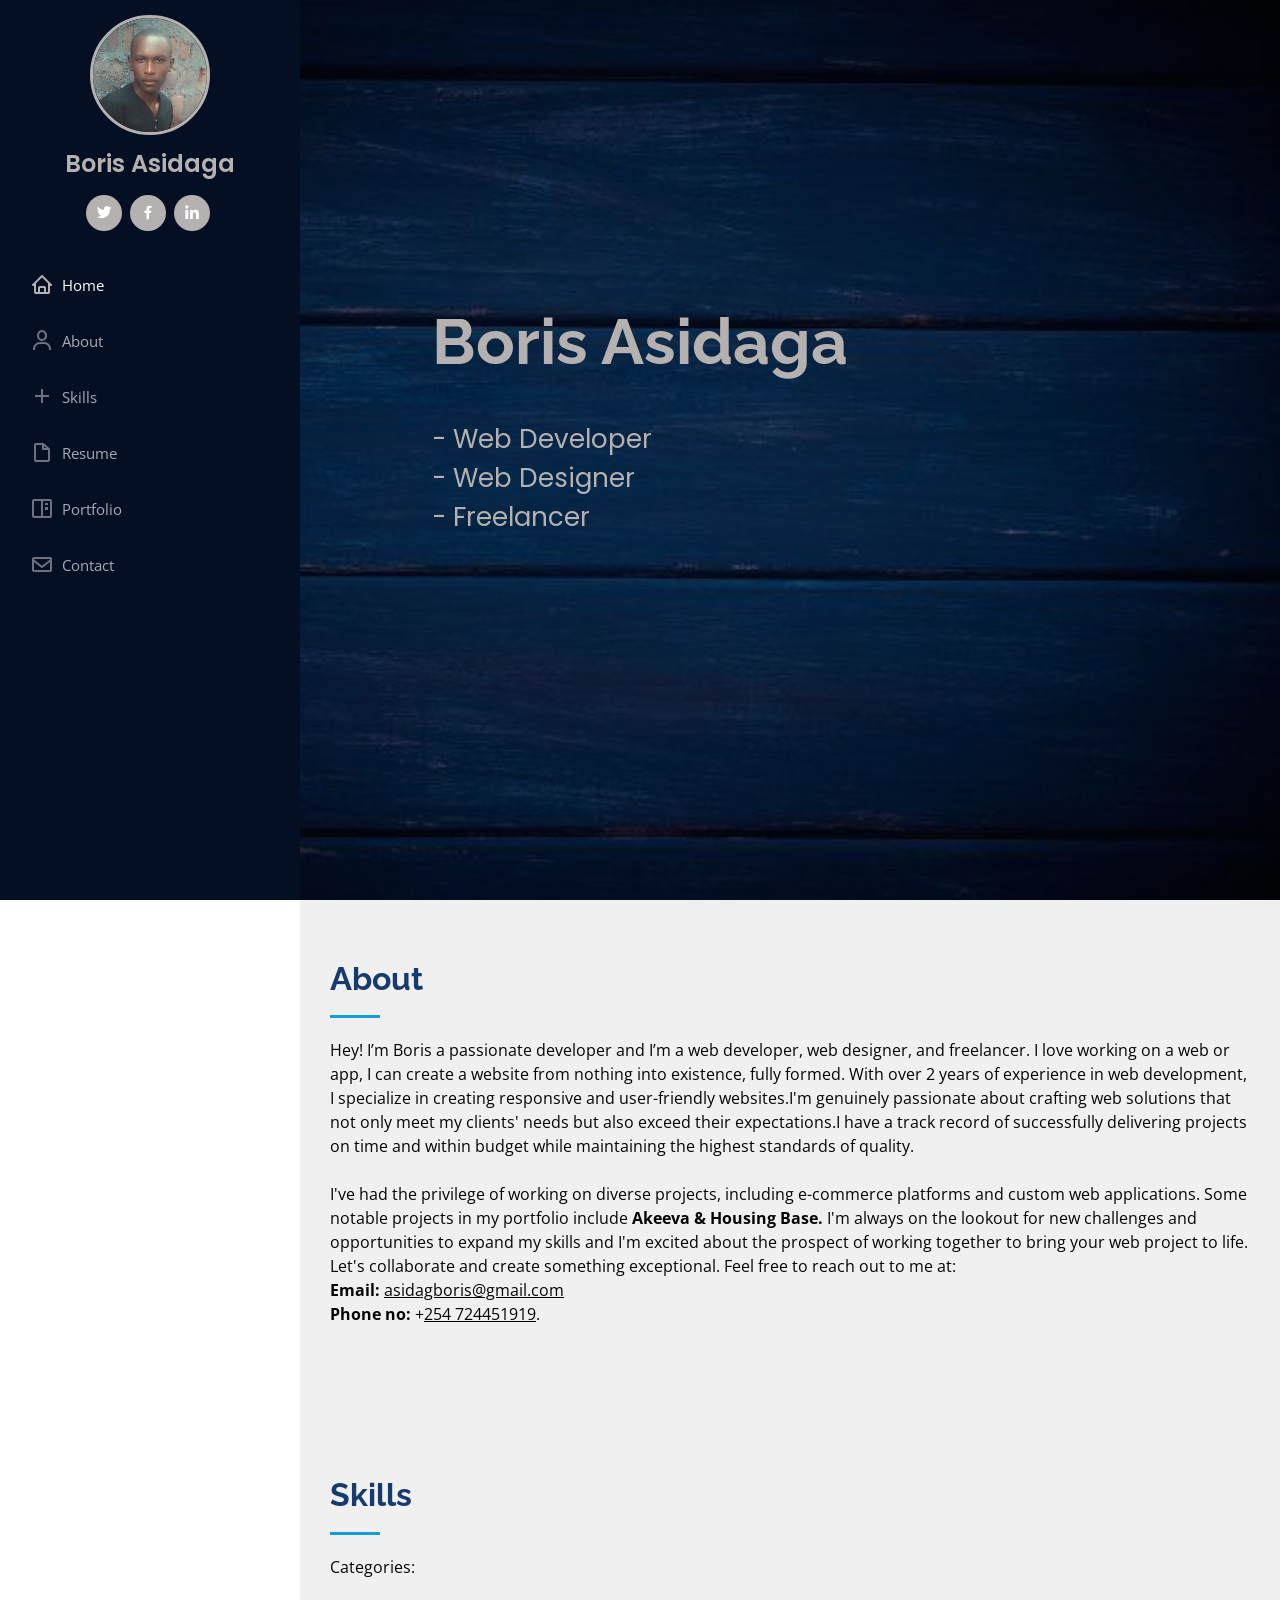
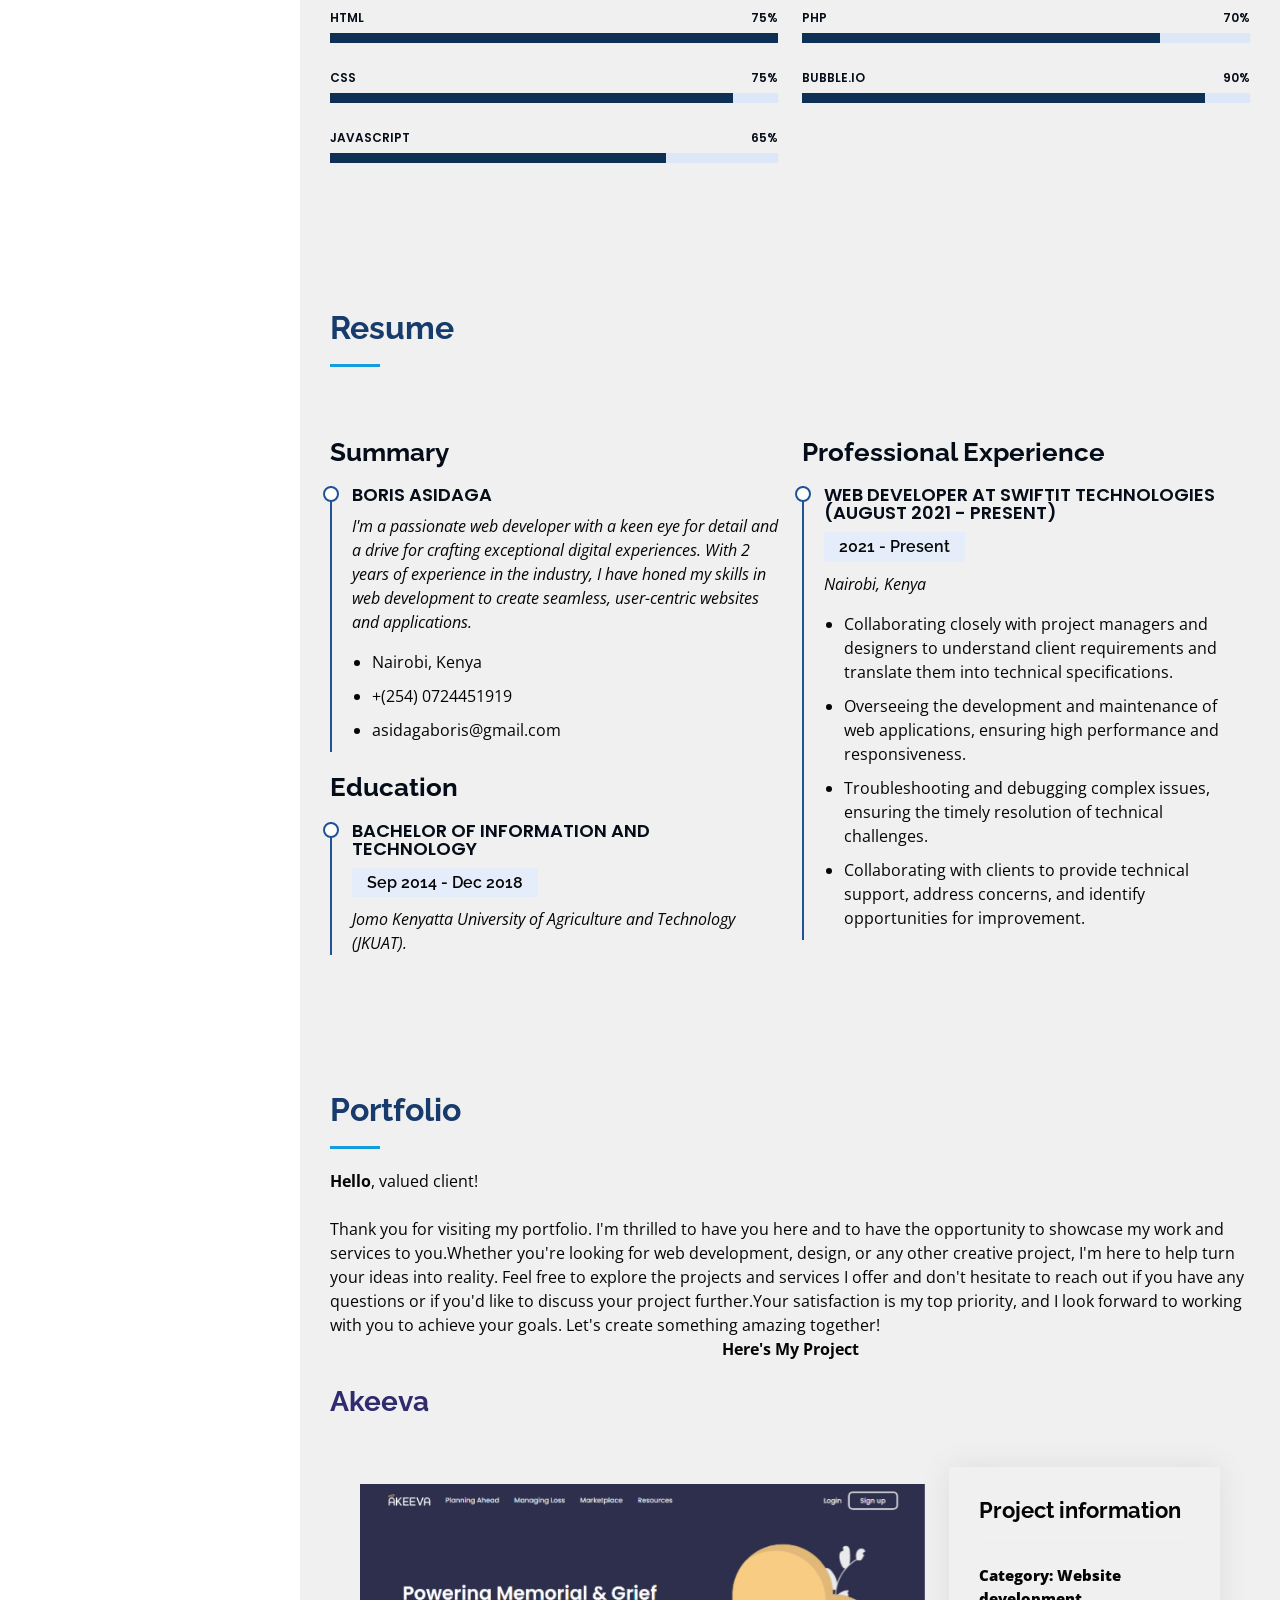
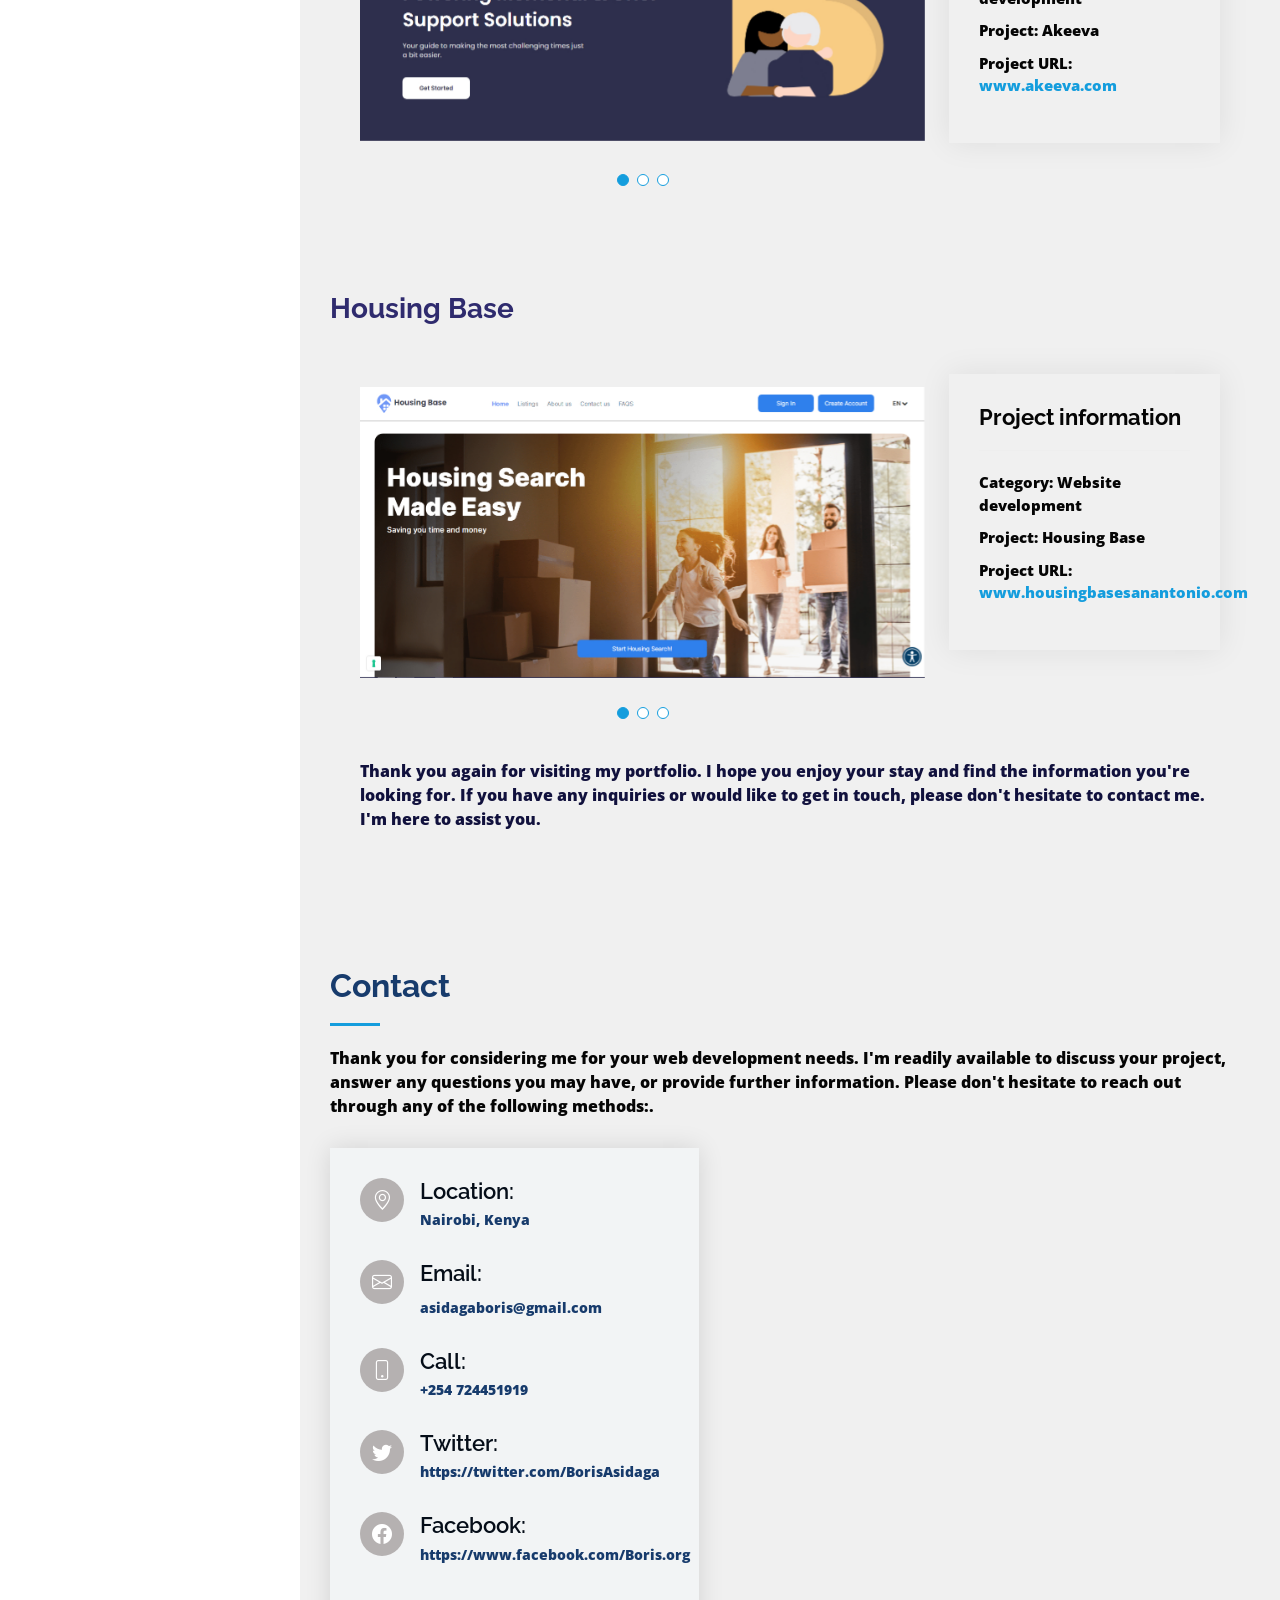
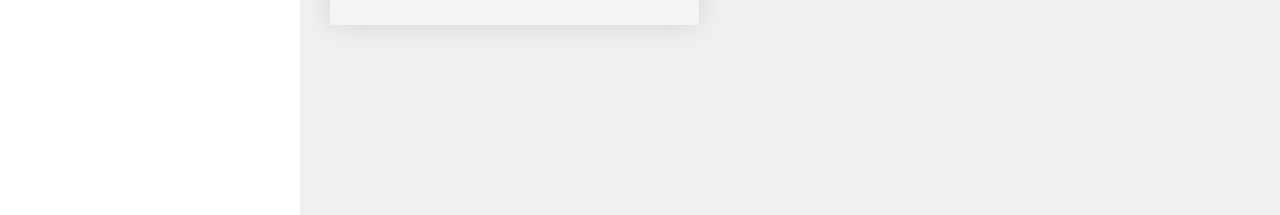
==== index.html @ b591dca9 "Add files via upload" ====
<!DOCTYPE html>
<html lang="en">

<head>
  <meta charset="utf-8">
  <meta content="width=device-width, initial-scale=1.0" name="viewport">

  <title>iPortfolio Bootstrap Template - Index</title>
  <meta content="" name="description">
  <meta content="" name="keywords">

  <!-- Google Fonts -->
  <link href="https://fonts.googleapis.com/css?family=Open+Sans:300,300i,400,400i,600,600i,700,700i|Raleway:300,300i,400,400i,500,500i,600,600i,700,700i|Poppins:300,300i,400,400i,500,500i,600,600i,700,700i" rel="stylesheet">

  <!-- Vendor CSS Files -->
  <link href="assets/vendor/aos/aos.css" rel="stylesheet">
  <link href="assets/vendor/bootstrap/css/bootstrap.min.css" rel="stylesheet">
  <link href="assets/vendor/bootstrap-icons/bootstrap-icons.css" rel="stylesheet">
  <link href="assets/vendor/boxicons/css/boxicons.min.css" rel="stylesheet">
  <link href="assets/vendor/glightbox/css/glightbox.min.css" rel="stylesheet">
  <link href="assets/vendor/swiper/swiper-bundle.min.css" rel="stylesheet">

  <!-- Template Main CSS File -->
  <link href="assets/css/style.css" rel="stylesheet">

  <!-- =======================================================
  * Template Name: iPortfolio
  * Updated: Sep 18 2023 with Bootstrap v5.3.2
  * Template URL: https://bootstrapmade.com/iportfolio-bootstrap-portfolio-websites-template/
  * Author: BootstrapMade.com
  * License: https://bootstrapmade.com/license/
  ======================================================== -->
</head>

<body>

  <!-- ======= Mobile nav toggle button ======= -->
  <i class="bi bi-list mobile-nav-toggle d-xl-none"></i>

  <!-- ======= Header ======= -->
  <header id="header">
    <div class="d-flex flex-column">

      <div class="profile">
        <img src="assets/img/profile-img.jpg" alt="" class="img-fluid rounded-circle">
        <h1 class="text-light"><a href="index.html">Boris Asidaga</a></h1>
        <div class="social-links mt-3 text-center">
          <a href="https://twitter.com/BorisAsidaga" target="_blank"" class="twitter"><i class="bx bxl-twitter"></i></a>
          <a href="https://www.facebook.com/Boris.org" target="_blank" class="facebook"><i class="bx bxl-facebook"></i></a>
          <a href="#" class="linkedin"><i class="bx bxl-linkedin"></i></a>
        </div>
      </div>

      <nav id="navbar" class="nav-menu navbar">
        <ul>
          <li><a href="#hemo" class="nav-link scrollto active"><i class="bx bx-home"></i> <span>Home</span></a></li>
          <li><a href="#about" class="nav-link scrollto"><i class="bx bx-user"></i> <span>About</span></a></li>
          <li><a href="#skills" class="nav-link scrollto"><i class="bx bx-plus"></i> <span>Skills</span></a></li>
          <li><a href="#resume" class="nav-link scrollto"><i class="bx bx-file-blank"></i> <span>Resume</span></a></li>
          <li><a href="#portfolio" class="nav-link scrollto"><i class="bx bx-book-content"></i> <span>Portfolio</span></a></li>
          <li><a href="#contact" class="nav-link scrollto"><i class="bx bx-envelope"></i> <span>Contact</span></a></li>
        </ul>
      </nav><!-- .nav-menu -->
    </div>
  </header><!-- End Header -->

  <!-- ======= Hero Section ======= -->
  <section id="hero" class="d-flex flex-column justify-content-center align-items-center">
    <div class="hero-container" data-aos="fade-in">
      <h1>Boris Asidaga</h1>
      <p><p style="color: #b5b1b1;">- Web Developer <br>- Web Designer<br>- Freelancer</p>
    </div>
  </section><!-- End Hero -->

  <main id="main">

    <!-- ======= About Section ======= -->
    <section id="about" class="about section-bg">
      <div class="container">

        <div class="section-title">
          <h2>About</h2>
          <p>Hey! I’m Boris a passionate developer and I’m a web developer, web designer, and freelancer. I love working on a web or app, I can create a website from nothing into existence, fully formed. With over 2 years of experience in web development, I specialize in creating responsive and user-friendly websites.I'm genuinely passionate about crafting web solutions that not only meet my clients' needs but also exceed their expectations.I have a track record of successfully delivering projects on time and within budget while maintaining the highest standards of quality.</p>
          <p><br>I've had the privilege of working on diverse projects, including e-commerce platforms and custom web applications. Some notable projects in my portfolio include <b>Akeeva & Housing Base.</b> I'm always on the lookout for new challenges and opportunities to expand my skills and I'm excited about the prospect of working together to bring your web project to life. Let's collaborate and create something exceptional. Feel free to reach out to me at: <br><b>Email:</b> <u>asidagboris@gmail.com</u> <br><b>Phone no:</b> +<u>254 724451919</u>.</br></p>
        </div>
        </div>
        </div>

      </div>
    </section><!-- End About Section -->

    <!-- ======= Skills Section ======= -->
    <section id="skills" class="skills section-bg">
      <div class="container">

        <div class="section-title">
          <h2>Skills</h2>
          <p>Categories:</p>
        </div>

        <div class="row skills-content">

          <div class="col-lg-6" data-aos="fade-up">

            <div class="progress">
              <span class="skill">HTML <i class="val">75%</i></span>
              <div class="progress-bar-wrap">
                <div class="progress-bar" role="progressbar" aria-valuenow="100" aria-valuemin="0" aria-valuemax="100"></div>
              </div>
            </div>

            <div class="progress">
              <span class="skill">CSS <i class="val">75%</i></span>
              <div class="progress-bar-wrap">
                <div class="progress-bar" role="progressbar" aria-valuenow="90" aria-valuemin="0" aria-valuemax="100"></div>
              </div>
            </div>

            <div class="progress">
              <span class="skill">JavaScript <i class="val">65%</i></span>
              <div class="progress-bar-wrap">
                <div class="progress-bar" role="progressbar" aria-valuenow="75" aria-valuemin="0" aria-valuemax="100"></div>
              </div>
            </div>

          </div>

          <div class="col-lg-6" data-aos="fade-up" data-aos-delay="100">

            <div class="progress">
              <span class="skill">PHP <i class="val">70%</i></span>
              <div class="progress-bar-wrap">
                <div class="progress-bar" role="progressbar" aria-valuenow="80" aria-valuemin="0" aria-valuemax="100"></div>
              </div>
            </div>

            <div class="progress">
              <span class="skill">Bubble.io <i class="val">90%</i></span>
              <div class="progress-bar-wrap">
                <div class="progress-bar" role="progressbar" aria-valuenow="90" aria-valuemin="0" aria-valuemax="100"></div>
              </div>
            </div>
            </div>

          </div>

        </div>

      </div>
    </section><!-- End Skills Section -->

    <!-- ======= Resume Section ======= -->
    <section id="resume" class="resume section-bg">
      <div class="container">

        <div class="section-title">
          <h2>Resume</h2>
        </div>

        <div class="row">
          <div class="col-lg-6" data-aos="fade-up">
            <h3 class="resume-title">Summary</h3>
            <div class="resume-item pb-0">
              <h4>Boris Asidaga</h4>
              <p><em>I'm a passionate web developer with a keen eye for detail and a drive for crafting exceptional digital experiences. With 2 years of experience in the industry, I have honed my skills in web development to create seamless, user-centric websites and applications.</em></p>
              <ul>
                <li>Nairobi, Kenya</li>
                <li>+(254) 0724451919</li>
                <li>asidagaboris@gmail.com</li>
              </ul>
            </div>

            <h3 class="resume-title">Education</h3>
            <div class="resume-item">
              <h4>Bachelor of Information and Technology</h4>
              <h5>Sep 2014 - Dec 2018</h5>
              <p><em>Jomo Kenyatta University of Agriculture and Technology (JKUAT).</em></p>
            </div>
          </div>
          <div class="col-lg-6" data-aos="fade-up" data-aos-delay="100">
            <h3 class="resume-title">Professional Experience</h3>
            <div class="resume-item">
              <h4>Web Developer at SwiftIT Technologies (August 2021 - Present)</h4>
              <h5>2021 - Present</h5>
              <p><em>Nairobi, Kenya </em></p>
              <ul>
                <li>Collaborating closely with project managers and designers to understand client requirements and translate them into technical specifications.</li>
                <li>Overseeing the development and maintenance of web applications, ensuring high performance and responsiveness.</li>
                <li>Troubleshooting and debugging complex issues, ensuring the timely resolution of technical challenges.</li>
                <li>Collaborating with clients to provide technical support, address concerns, and identify opportunities for improvement.</li>
              </ul>
            </div>
          </div>
        </div>

      </div>
    </section><!-- End Resume Section -->

    <!-- ======= Portfolio Section ======= -->
    <section id="portfolio" class="portfolio section-bg">
      <div class="container">

        <div class="section-title">
          <h2>Portfolio</h2>
          <p><b>Hello</b>, valued client!</p><br>Thank you for visiting my portfolio. I'm thrilled to have you here and to have the opportunity to showcase my work and services to you.Whether you're looking for web development, design, or any other creative project, I'm here to help turn your ideas into reality. Feel free to explore the projects and services I offer and don't hesitate to reach out if you have any questions or if you'd like to discuss your project further.Your satisfaction is my top priority, and I look forward to working with you to achieve your goals. Let's create something amazing together!</p>
          <center><b>Here's My Project<b></center></br>
      

        <!-- ======= Portfolio Details Section ======= -->
    <h3><b style="color: #2f2b6e;">Akeeva</b></h3>
    <section id="portfolio-details" class="portfolio-details">
      <div class="container">

        <div class="row gy-4">

          <div class="col-lg-8">
            <div class="portfolio-details-slider swiper">
              <div class="swiper-wrapper align-items-center">

                <div class="swiper-slide">
                  <img src="assets/img/portfolio/portfolio-details-1.jpg" alt="">
                </div>

                <div class="swiper-slide">
                  <img src="assets/img/portfolio/portfolio-details-2.jpg" alt="">
                </div>

                <div class="swiper-slide">
                  <img src="assets/img/portfolio/portfolio-details-3.jpg" alt="">
                </div>

              </div>
              <div class="swiper-pagination" style="color: #11113d !important;"></div>
            </div>
          </div>

          <div class="col-lg-4">
            <div class="portfolio-info">
              <h3>Project information</h3>
              <ul>
                <li><strong>Category</strong>: Website development</li>
                <li><strong>Project</strong>: Akeeva</li>
                <li><strong>Project URL</strong>: <a href="https://akeeva.co/version-test">www.akeeva.com</a></li>
              </ul>
              </div>
            </div>
          </div>

        </div>

      </div>

        <h3><b style="color: #2f2b6e;">Housing Base</b></h3>
      <section id="portfolio-details" class="portfolio-details">
      <div class="container">

        <div class="row gy-4">

          <div class="col-lg-8">
            <div class="portfolio-details-slider swiper">
              <div class="swiper-wrapper align-items-center">

                <div class="swiper-slide">
                  <img src="assets/img/portfolio/portfolio-details-4.jpg" alt="">
                </div>

                <div class="swiper-slide">
                  <img src="assets/img/portfolio/portfolio-details-5.jpg" alt="">
                </div>

                <div class="swiper-slide">
                  <img src="assets/img/portfolio/portfolio-details-6.jpg" alt="">
                </div>

              </div>
              <div class="swiper-pagination"></div>
            </div>
          </div>

          <div class="col-lg-4">
            <div class="portfolio-info">
              <h3>Project information</h3>
              <ul>
                <li><strong>Category</strong>: Website development</li>
                <li><strong>Project</strong>: Housing Base</li>
                <li><strong>Project URL</strong>: <a href="https://housingbasesanantonio.com/?">www.housingbasesanantonio.com</a></li>
              </ul>
            </div>
          </div>
           <p><b style="color: #11113d;">Thank you again for visiting my portfolio. I hope you enjoy your stay and find the information you're looking for. If you have any inquiries or would like to get in touch, please don't hesitate to contact me. I'm here to assist you.</b></p>
              </div>

        </div>

      </div>


    


    <!-- ======= Contact Section ======= -->
    <section id="contact" class="contact">
      <div class="container">

        <div class="section-title">
          <h2>Contact</h2>
          <p>Thank you for considering me for your web development needs. I'm readily available to discuss your project, answer any questions you may have, or provide further information. Please don't hesitate to reach out through any of the following methods:.</p>
        </div>

        <div class="row" data-aos="fade-in">

          <div class="col-lg-5 d-flex align-items-stretch">
            <div class="info">
              <div class="address">
                <i class="bi bi-geo-alt"></i>
                <h4>Location:</h4>
                <p>Nairobi, Kenya</p>
              </div>

              <div class="email">
                <i class="bi bi-envelope"></i>
                <h4>Email:</h4>
                <p>asidagaboris@gmail.com</p>
              </div>

              <div class="phone">
                <i class="bi bi-phone"></i>
                <h4>Call:</h4>
                <p>+254 724451919</p>
              </div>
              <div class="twitter">
                <i class="bi bi-twitter"></i>
                <h4>Twitter:</h4>
                <p>https://twitter.com/BorisAsidaga</p>
              </div>
              <div class="facebook">
                <i class="bi bi-facebook"></i>
                <h4>Facebook:</h4>
                <p>https://www.facebook.com/Boris.org</p>
              </div>

        </div>

      </div>
    </section><!-- End Contact Section -->

  </main><!-- End #main -->



  <a href="#" class="back-to-top d-flex align-items-center justify-content-center"><i class="bi bi-arrow-up-short"></i></a>

  <!-- Vendor JS Files -->
  <script src="assets/vendor/purecounter/purecounter_vanilla.js"></script>
  <script src="assets/vendor/aos/aos.js"></script>
  <script src="assets/vendor/bootstrap/js/bootstrap.bundle.min.js"></script>
  <script src="assets/vendor/glightbox/js/glightbox.min.js"></script>
  <script src="assets/vendor/isotope-layout/isotope.pkgd.min.js"></script>
  <script src="assets/vendor/swiper/swiper-bundle.min.js"></script>
  <script src="assets/vendor/typed.js/typed.umd.js"></script>
  <script src="assets/vendor/waypoints/noframework.waypoints.js"></script>
  <script src="assets/vendor/php-email-form/validate.js"></script>

  <!-- Template Main JS File -->
  <script src="assets/js/main.js"></script>

</body>

</html>
---- assets/css/style.css ----
/**
* Template Name: iPortfolio
* Updated: Sep 18 2023 with Bootstrap v5.3.2
* Template URL: https://bootstrapmade.com/iportfolio-bootstrap-portfolio-websites-template/
* Author: BootstrapMade.com
* License: https://bootstrapmade.com/license/
*/

/*--------------------------------------------------------------
# General
--------------------------------------------------------------*/
body {
  font-family: "Open Sans", sans-serif;
  color: #050505;
}

a {
  color: #149ddd;
  text-decoration: none;
}

a:hover {
  color: #37b3ed;
  text-decoration: none;
}

h1,
h2,
h3,
h4,
h5,
h6 {
  font-family: "Raleway", sans-serif;
}

/*--------------------------------------------------------------
# Back to top button
--------------------------------------------------------------*/
.back-to-top {
  position: fixed;
  visibility: hidden;
  opacity: 0;
  right: 15px;
  bottom: 15px;
  z-index: 996;
  background: #149ddd;
  width: 40px;
  height: 40px;
  border-radius: 50px;
  transition: all 0.4s;
}

.back-to-top i {
  font-size: 28px;
  color: #fff;
  line-height: 0;
}

.back-to-top:hover {
  background: #2eafec;
  color: #fff;
}

.back-to-top.active {
  visibility: visible;
  opacity: 1;
}

/*--------------------------------------------------------------
# Header
--------------------------------------------------------------*/
#header {
  position: fixed;
  top: 0;
  left: 0;
  bottom: 0;
  width: 300px;
  transition: all ease-in-out 0.5s;
  z-index: 9997;
  transition: all 0.5s;
  padding: 0 15px;
  background: #040F23;
  overflow-y: auto;
}

#header .profile img {
  margin: 15px auto;
  display: block;
  width: 120px;
  border: 3px solid #b5b1b1;
}

#header .profile h1 {
  font-size: 24px;
  margin: 0;
  padding: 0;
  font-weight: 600;
  -moz-text-align-last: center;
  text-align-last: center;
  font-family: "Poppins", sans-serif;
}

#header .profile h1 a,
#header .profile h1 a:hover {
  color: #b5b1b1;
  text-decoration: none;
}

#header .profile .social-links a {
  font-size: 18px;
  display: inline-block;
  background: #b5b1b1;
  color: #fff;
  line-height: 1;
  padding: 8px 0;
  margin-right: 4px;
  border-radius: 50%;
  text-align: center;
  width: 36px;
  height: 36px;
  transition: 0.3s;
}

#header .profile .social-links a:hover {
  background: #666565;
  color: #fff;
  text-decoration: none;
}

#main {
  margin-left: 300px;
}

.container,
.container-fluid {
  padding-left: 30px;
  padding-right: 30px;
}

@media (max-width: 1199px) {
  #header {
    left: -300px;
  }

  #main {
    margin-left: 0;
  }

  .container,
  .container-fluid {
    padding-left: 12px;
    padding-right: 12px;
  }
}

/*--------------------------------------------------------------
# Navigation Menu
--------------------------------------------------------------*/
/* Desktop Navigation */
.nav-menu {
  padding: 30px 0 0 0;
}

.nav-menu * {
  margin: 0;
  padding: 0;
  list-style: none;
}

.nav-menu>ul>li {
  position: relative;
  white-space: nowrap;
}

.nav-menu a,
.nav-menu a:focus {
  display: flex;
  align-items: center;
  color: #a8a9b4;
  padding: 12px 15px;
  margin-bottom: 8px;
  transition: 0.3s;
  font-size: 15px;
}

.nav-menu a i,
.nav-menu a:focus i {
  font-size: 24px;
  padding-right: 8px;
  color: #6f7180;
}

.nav-menu a:hover,
.nav-menu .active,
.nav-menu .active:focus,
.nav-menu li:hover>a {
  text-decoration: none;
  color: #fff;
}

.nav-menu a:hover i,
.nav-menu .active i,
.nav-menu .active:focus i,
.nav-menu li:hover>a i {
  color: #b5b1b1;
}

/* Mobile Navigation */
.mobile-nav-toggle {
  position: fixed;
  right: 15px;
  top: 15px;
  z-index: 9998;
  border: 0;
  font-size: 24px;
  transition: all 0.4s;
  outline: none !important;
  background-color: #149ddd;
  color: #fff;
  width: 40px;
  height: 40px;
  display: inline-flex;
  align-items: center;
  justify-content: center;
  line-height: 0;
  border-radius: 50px;
  cursor: pointer;
}

.mobile-nav-active {
  overflow: hidden;
}

.mobile-nav-active #header {
  left: 0;
}

/*--------------------------------------------------------------
# Hero Section
--------------------------------------------------------------*/
#hero {
  width: 100%;
  height: 100vh;
  background: url("../img/hero-bg.jpg") top center;
  background-size: cover;
}

#hero:before {
  content: "";
  background: rgba(5, 13, 24, 0.3);
  position: absolute;
  bottom: 0;
  top: 0;
  left: 0;
  right: 0;
  z-index: 1;
}

#hero .hero-container {
  position: relative;
  z-index: 2;
  min-width: 300px;
}

#hero h1 {
  margin: 0 0 10px 0;
  font-size: 64px;
  font-weight: 700;
  line-height: 56px;
  color: #b5b1b1;
}

#hero p {
  color: #fff;
  margin-bottom: 50px;
  font-size: 26px;
  font-family: "Poppins", sans-serif;
}

#hero p span {
  color: #fff;
  padding-bottom: 4px;
  letter-spacing: 1px;
  border-bottom: 3px solid #149ddd;
}

@media (min-width: 1024px) {
  #hero {
    background-attachment: fixed;
  }
}

@media (max-width: 768px) {
  #hero h1 {
    font-size: 28px;
    line-height: 36px;
  }

  #hero h2 {
    font-size: 18px;
    line-height: 24px;
    margin-bottom: 30px;
  }
}

/*--------------------------------------------------------------
# Sections General
--------------------------------------------------------------*/
section {
  padding: 60px 0;
  overflow: hidden;
}

.section-bg {
  background: #f0f0f0;
}

.section-title {
  padding-bottom: 30px;
}

.section-title h2 {
  font-size: 32px;
  font-weight: bold;
  margin-bottom: 20px;
  padding-bottom: 20px;
  position: relative;
  color: #173b6c;
}

.section-title h2::after {
  content: "";
  position: absolute;
  display: block;
  width: 50px;
  height: 3px;
  background: #149ddd;
  bottom: 0;
  left: 0;
}

.section-title p {
  margin-bottom: 0;
}

/*--------------------------------------------------------------
# About
--------------------------------------------------------------*/
.about .content h3 {
  font-weight: 700;
  font-size: 26px;
  color: #173b6c;
}

.about .content ul {
  list-style: none;
  padding: 0;
}

.about .content ul li {
  margin-bottom: 20px;
  display: flex;
  align-items: center;
}

.about .content ul strong {
  margin-right: 10px;
}

.about .content ul i {
  font-size: 16px;
  margin-right: 5px;
  color: #149ddd;
  line-height: 0;
}

.about .content p:last-child {
  margin-bottom: 0;
}

/*--------------------------------------------------------------
# Akills
--------------------------------------------------------------*/
.skills .progress {
  height: 60px;
  display: block;
  background: #f0f0f0;
  border-radius: 0;
}

.skills .progress .skill {
  padding: 0;
  margin: 0 0 6px 0;
  text-transform: uppercase;
  display: block;
  font-weight: 600;
  font-family: "Poppins", sans-serif;
  color: #050d18;
}

.skills .progress .skill .val {
  float: right;
  font-style: normal;
}

.skills .progress-bar-wrap {
  background: #dce8f8;
  height: 10px;
}

.skills .progress-bar {
  width: 1px;
  height: 10px;
  transition: 0.9s;
  background-color: #0E3055;
}

/*--------------------------------------------------------------
# Resume
--------------------------------------------------------------*/
.resume .resume-title {
  font-size: 26px;
  font-weight: 700;
  margin-top: 20px;
  margin-bottom: 20px;
  color: #050d18;
}

.resume .resume-item {
  padding: 0 0 20px 20px;
  margin-top: -2px;
  border-left: 2px solid #1f5297;
  position: relative;
}

.resume .resume-item h4 {
  line-height: 18px;
  font-size: 18px;
  font-weight: 600;
  text-transform: uppercase;
  font-family: "Poppins", sans-serif;
  color: #050d18;
  margin-bottom: 10px;
}

.resume .resume-item h5 {
  font-size: 16px;
  background: #e4edf9;
  padding: 5px 15px;
  display: inline-block;
  font-weight: 600;
  margin-bottom: 10px;
}

.resume .resume-item ul {
  padding-left: 20px;
}

.resume .resume-item ul li {
  padding-bottom: 10px;
}

.resume .resume-item:last-child {
  padding-bottom: 0;
}

.resume .resume-item::before {
  content: "";
  position: absolute;
  width: 16px;
  height: 16px;
  border-radius: 50px;
  left: -9px;
  top: 0;
  background: #fff;
  border: 2px solid #1f5297;
}

/*--------------------------------------------------------------
# Portfolio
--------------------------------------------------------------*/
.portfolio .portfolio-item {
  margin-bottom: 30px;
}

.portfolio #portfolio-flters {
  padding: 0;
  margin: 0 auto 35px auto;
  list-style: none;
  text-align: center;
  background: #fff;
  border-radius: 50px;
  padding: 2px 15px;
}

.portfolio #portfolio-flters li {
  cursor: pointer;
  display: inline-block;
  padding: 10px 15px 8px 15px;
  font-size: 14px;
  font-weight: 600;
  line-height: 1;
  text-transform: uppercase;
  color: #272829;
  margin-bottom: 5px;
  transition: all 0.3s ease-in-out;
}

.portfolio #portfolio-flters li:hover,
.portfolio #portfolio-flters li.filter-active {
  color: #149ddd;
}

.portfolio #portfolio-flters li:last-child {
  margin-right: 0;
}

.portfolio .portfolio-wrap {
  transition: 0.3s;
  position: relative;
  overflow: hidden;
  z-index: 1;
}

.portfolio .portfolio-wrap::before {
  content: "";
  background: rgba(255, 255, 255, 0.5);
  position: absolute;
  left: 0;
  right: 0;
  top: 0;
  bottom: 0;
  transition: all ease-in-out 0.3s;
  z-index: 2;
  opacity: 0;
}

.portfolio .portfolio-wrap .portfolio-links {
  opacity: 1;
  left: 0;
  right: 0;
  bottom: -60px;
  z-index: 3;
  position: absolute;
  transition: all ease-in-out 0.3s;
  display: flex;
  justify-content: center;
}

.portfolio .portfolio-wrap .portfolio-links a {
  color: #fff;
  font-size: 28px;
  text-align: center;
  background: rgba(20, 157, 221, 0.75);
  transition: 0.3s;
  width: 50%;
}

.portfolio .portfolio-wrap .portfolio-links a:hover {
  background: rgba(20, 157, 221, 0.95);
}

.portfolio .portfolio-wrap .portfolio-links a+a {
  border-left: 1px solid #37b3ed;
}

.portfolio .portfolio-wrap:hover::before {
  top: 0;
  left: 0;
  right: 0;
  bottom: 0;
  opacity: 1;
}

.portfolio .portfolio-wrap:hover .portfolio-links {
  opacity: 1;
  bottom: 0;
}

/*--------------------------------------------------------------
# Portfolio Details
--------------------------------------------------------------*/
.portfolio-details {
  padding-top: 40px;
}

.portfolio-details .portfolio-details-slider img {
  width: 100%;
}

.portfolio-details .portfolio-details-slider .swiper-pagination {
  margin-top: 20px;
  position: relative;
}

.portfolio-details .portfolio-details-slider .swiper-pagination .swiper-pagination-bullet {
  width: 12px;
  height: 12px;
  background-color: #fff;
  opacity: 1;
  border: 1px solid #149ddd;
}

.portfolio-details .portfolio-details-slider .swiper-pagination .swiper-pagination-bullet-active {
  background-color: #149ddd;
}

.portfolio-details .portfolio-info {
  padding: 30px;
  box-shadow: 0px 0 30px rgba(5, 13, 24, 0.08);
}

.portfolio-details .portfolio-info h3 {
  font-size: 22px;
  font-weight: 700;
  margin-bottom: 20px;
  padding-bottom: 20px;
  border-bottom: 1px solid #eee;
}

.portfolio-details .portfolio-info ul {
  list-style: none;
  padding: 0;
  font-size: 15px;
}

.portfolio-details .portfolio-info ul li+li {
  margin-top: 10px;
}

.portfolio-details .portfolio-description {
  padding-top: 30px;
}

.portfolio-details .portfolio-description h2 {
  font-size: 26px;
  font-weight: 700;
  margin-bottom: 20px;
}

.portfolio-details .portfolio-description p {
  padding: 0;
}
/*--------------------------------------------------------------
# Contact
--------------------------------------------------------------*/
.contact {
  padding-bottom: 130px;
  background: #f0f0f0;
}

.contact .info {
  padding: 30px;
  background: #f2f4f5;
  width: 100%;
  box-shadow: 0 0 24px 0 rgba(0, 0, 0, 0.12);
}

.contact .info i {
  font-size: 20px;
  color: #fff;
  float: left;
  width: 44px;
  height: 44px;
  background: #b5b1b1;
  display: flex;
  justify-content: center;
  align-items: center;
  border-radius: 50px;
  transition: all 0.3s ease-in-out;
}

.contact .info h4 {
  padding: 0 0 0 60px;
  font-size: 22px;
  font-weight: 600;
  margin-bottom: 5px;
  color: #050d18;
}

.contact .info p {
  padding: 0 0 10px 60px;
  margin-bottom: 20px;
  font-size: 14px;
  color: #173b6c;
}

.contact .info .email p {
  padding-top: 5px;
}

.contact .info .social-links {
  padding-left: 60px;
}

.contact .info .social-links a {
  font-size: 18px;
  display: inline-block;
  background: #333;
  color: #fff;
  line-height: 1;
  padding: 8px 0;
  border-radius: 50%;
  text-align: center;
  width: 36px;
  height: 36px;
  transition: 0.3s;
  margin-right: 10px;
}

.contact .info .social-links a:hover {
  background: #149ddd;
  color: #fff;
}

.contact .info .email:hover i,
.contact .info .address:hover i,
.contact .info .facebook:hover i,
.contact .info .twitter:hover i,
.contact .info .phone:hover i {
  background: #7c7d7d;
  color: #fff;
}

.contact .php-email-form {
  width: 100%;
  padding: 30px;
  background: #fff;
  box-shadow: 0 0 24px 0 rgba(0, 0, 0, 0.12);
}

.contact .php-email-form .form-group {
  padding-bottom: 8px;
}

.contact .php-email-form .validate {
  display: none;
  color: red;
  margin: 0 0 15px 0;
  font-weight: 400;
  font-size: 13px;
}

.contact .php-email-form .error-message {
  display: none;
  color: #fff;
  background: #ed3c0d;
  text-align: left;
  padding: 15px;
  font-weight: 600;
}

.contact .php-email-form .error-message br+br {
  margin-top: 25px;
}

.contact .php-email-form .sent-message {
  display: none;
  color: #fff;
  background: #18d26e;
  text-align: center;
  padding: 15px;
  font-weight: 600;
}

.contact .php-email-form .loading {
  display: none;
  background: #fff;
  text-align: center;
  padding: 15px;
}

.contact .php-email-form .loading:before {
  content: "";
  display: inline-block;
  border-radius: 50%;
  width: 24px;
  height: 24px;
  margin: 0 10px -6px 0;
  border: 3px solid #18d26e;
  border-top-color: #eee;
  animation: animate-loading 1s linear infinite;
}

.contact .php-email-form .form-group {
  margin-bottom: 15px;
}

.contact .php-email-form label {
  padding-bottom: 8px;
}

.contact .php-email-form input,
.contact .php-email-form textarea {
  border-radius: 0;
  box-shadow: none;
  font-size: 14px;
}

.contact .php-email-form input {
  height: 44px;
}

.contact .php-email-form textarea {
  padding: 10px 15px;
}

.contact .php-email-form button[type=submit] {
  background: #149ddd;
  border: 0;
  padding: 10px 24px;
  color: #fff;
  transition: 0.4s;
  border-radius: 4px;
}

.contact .php-email-form button[type=submit]:hover {
  background: #37b3ed;
}

@keyframes animate-loading {
  0% {
    transform: rotate(0deg);
  }

  100% {
    transform: rotate(360deg);
  }
}
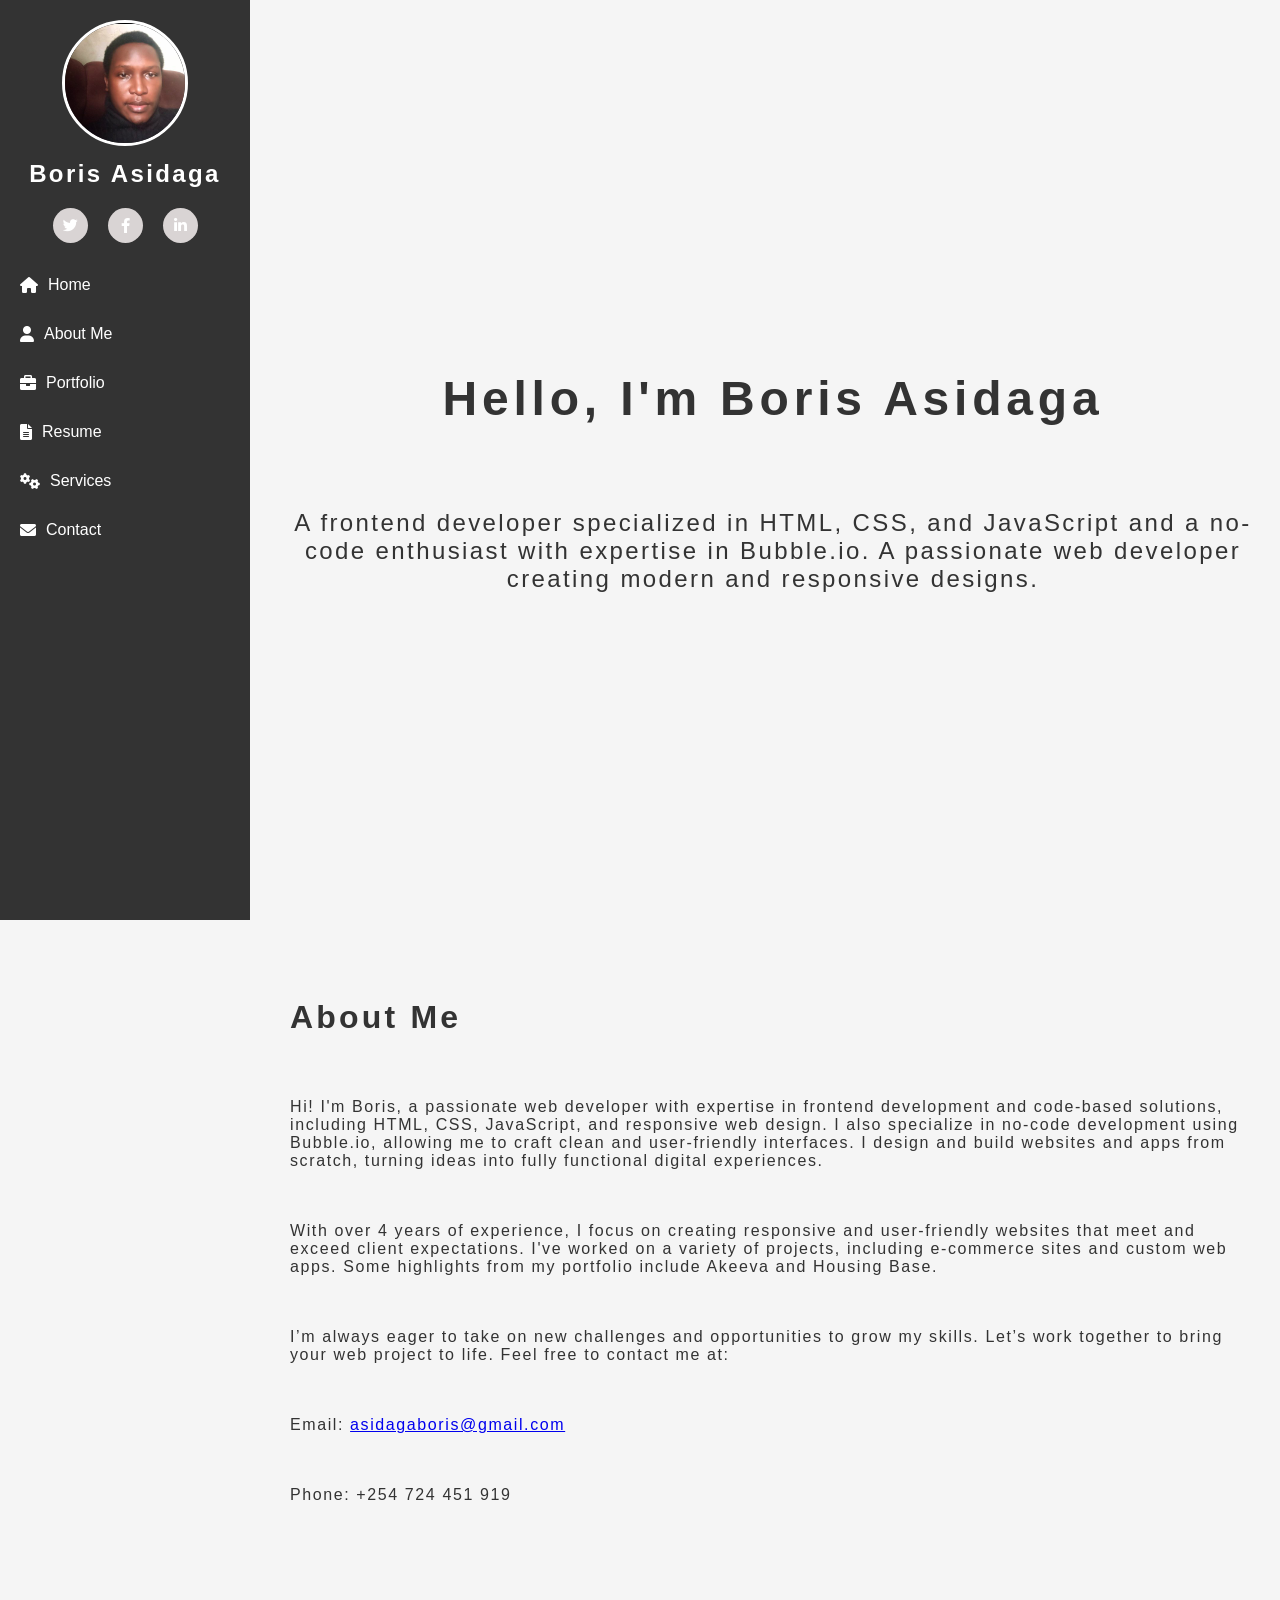
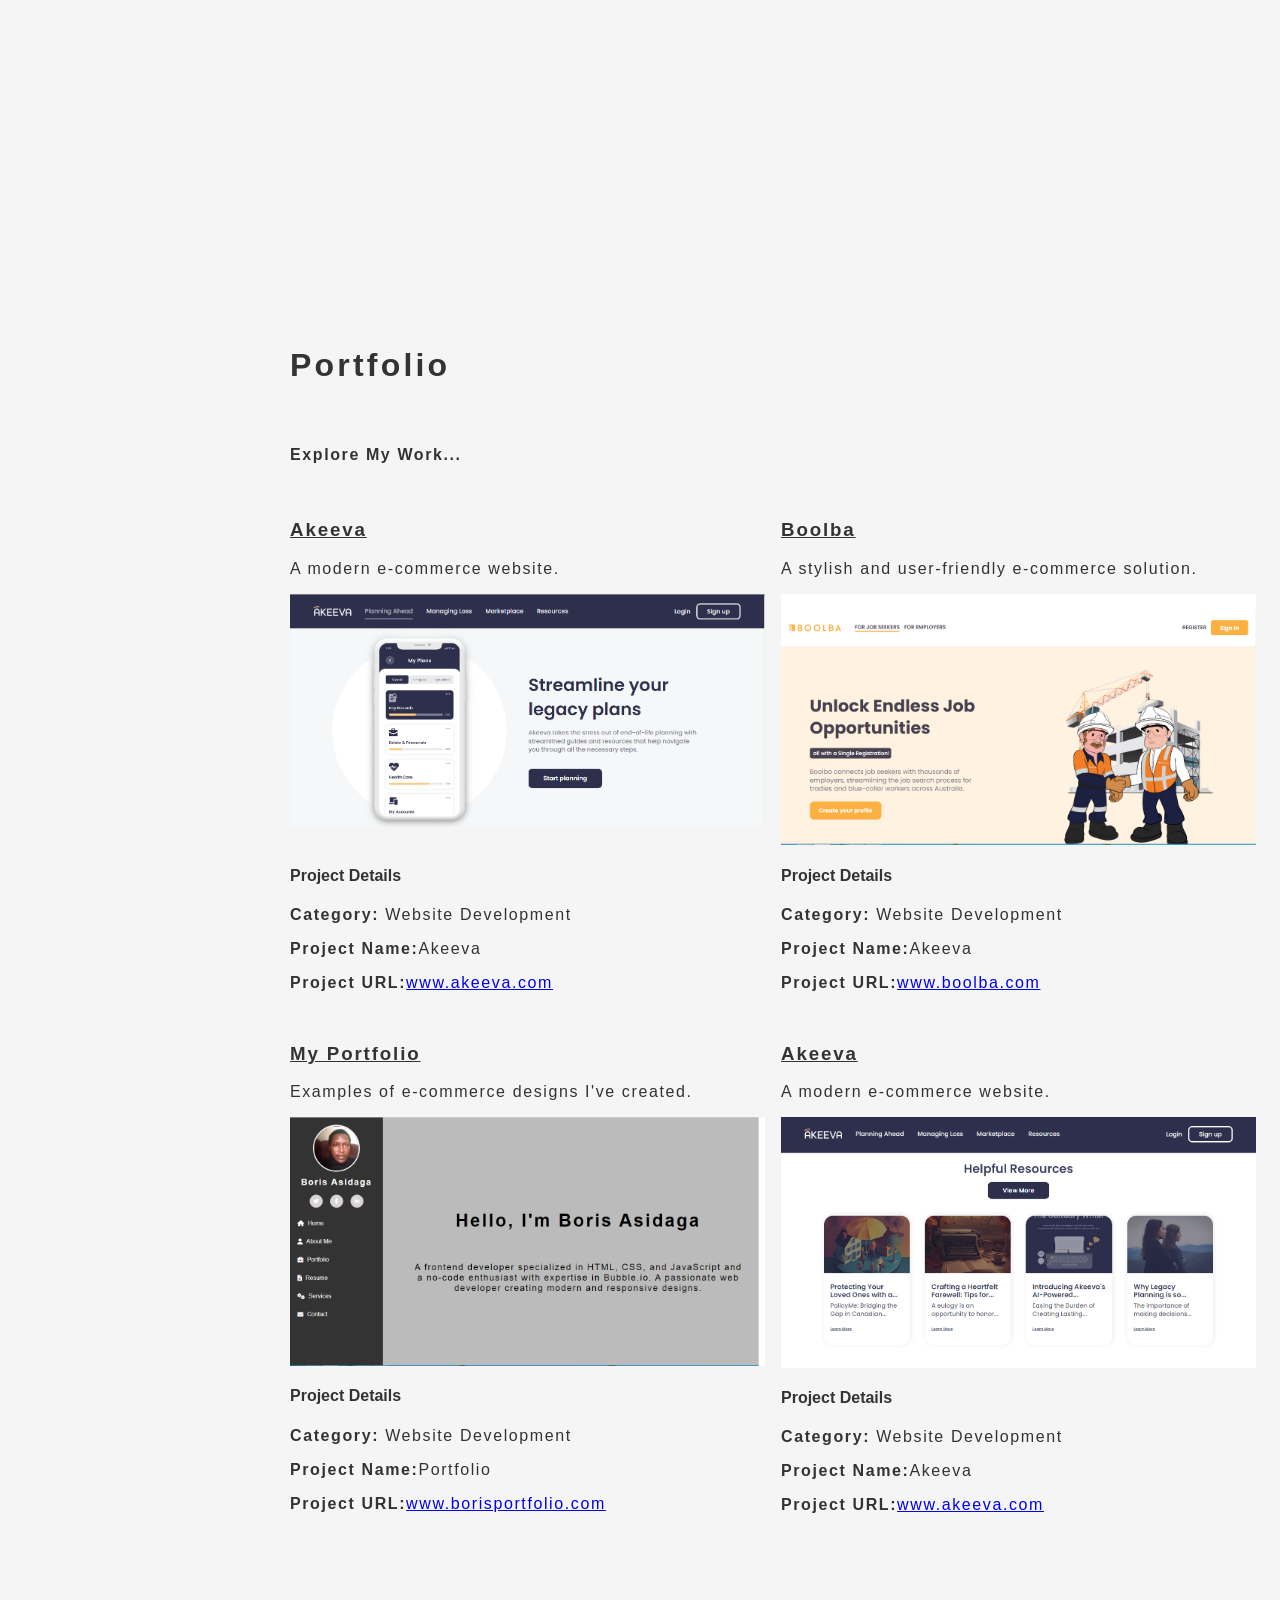
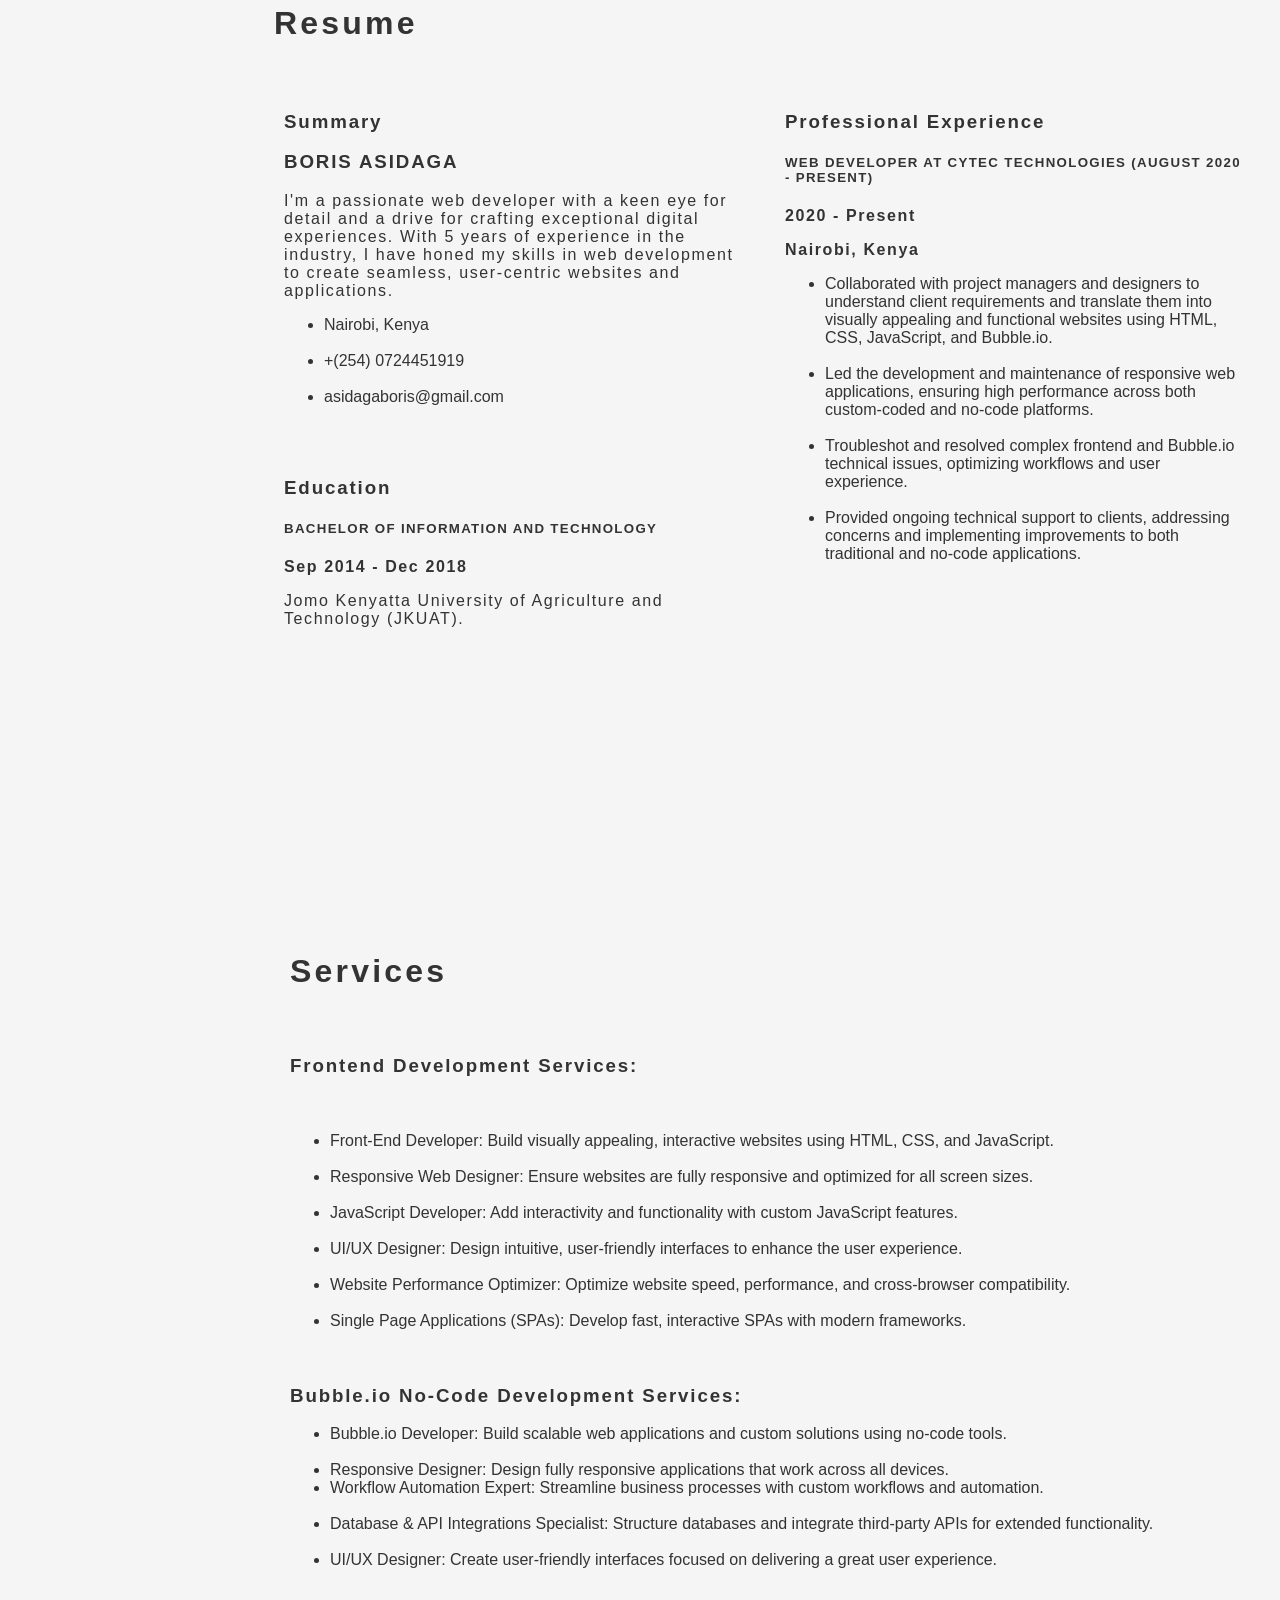
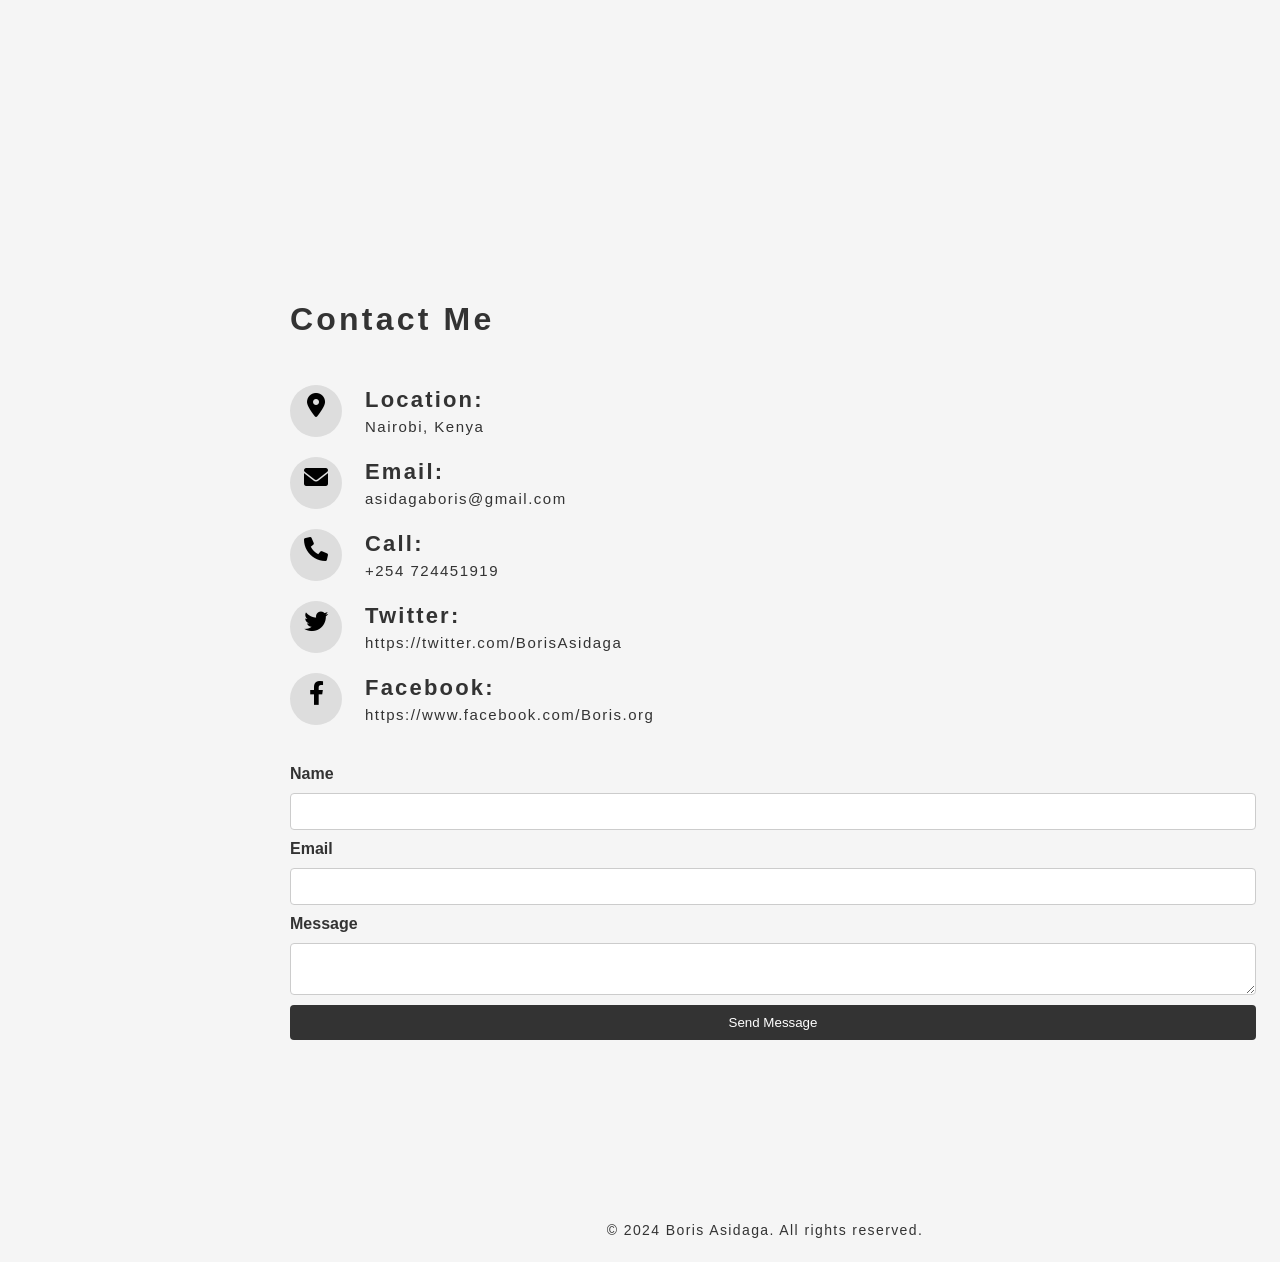
==== commit e9fe44df: "Add files via upload" ====
--- a/index.html
+++ b/index.html
@@ -1,369 +1,255 @@
+
 <!DOCTYPE html>
 <html lang="en">
-
 <head>
-  <meta charset="utf-8">
-  <meta content="width=device-width, initial-scale=1.0" name="viewport">
-
-  <title>iPortfolio Bootstrap Template - Index</title>
-  <meta content="" name="description">
-  <meta content="" name="keywords">
-
-  <!-- Google Fonts -->
-  <link href="https://fonts.googleapis.com/css?family=Open+Sans:300,300i,400,400i,600,600i,700,700i|Raleway:300,300i,400,400i,500,500i,600,600i,700,700i|Poppins:300,300i,400,400i,500,500i,600,600i,700,700i" rel="stylesheet">
-
-  <!-- Vendor CSS Files -->
-  <link href="assets/vendor/aos/aos.css" rel="stylesheet">
-  <link href="assets/vendor/bootstrap/css/bootstrap.min.css" rel="stylesheet">
-  <link href="assets/vendor/bootstrap-icons/bootstrap-icons.css" rel="stylesheet">
-  <link href="assets/vendor/boxicons/css/boxicons.min.css" rel="stylesheet">
-  <link href="assets/vendor/glightbox/css/glightbox.min.css" rel="stylesheet">
-  <link href="assets/vendor/swiper/swiper-bundle.min.css" rel="stylesheet">
-
-  <!-- Template Main CSS File -->
-  <link href="assets/css/style.css" rel="stylesheet">
-
-  <!-- =======================================================
-  * Template Name: iPortfolio
-  * Updated: Sep 18 2023 with Bootstrap v5.3.2
-  * Template URL: https://bootstrapmade.com/iportfolio-bootstrap-portfolio-websites-template/
-  * Author: BootstrapMade.com
-  * License: https://bootstrapmade.com/license/
-  ======================================================== -->
+    <meta charset="UTF-8">
+    <meta name="viewport" content="width=device-width, initial-scale=1.0">
+    <meta name="author" content="Boris Asidaga"> 
+    <title>boris asidaga</title>
+    <link rel="stylesheet" href="styles.css">
+    <link rel="stylesheet" href="https://cdnjs.cloudflare.com/ajax/libs/font-awesome/6.0.0-beta3/css/all.min.css">
 </head>
-
 <body>
-
-  <!-- ======= Mobile nav toggle button ======= -->
-  <i class="bi bi-list mobile-nav-toggle d-xl-none"></i>
-
-  <!-- ======= Header ======= -->
-  <header id="header">
-    <div class="d-flex flex-column">
-
-      <div class="profile">
-        <img src="assets/img/profile-img.jpg" alt="" class="img-fluid rounded-circle">
-        <h1 class="text-light"><a href="index.html">Boris Asidaga</a></h1>
-        <div class="social-links mt-3 text-center">
-          <a href="https://twitter.com/BorisAsidaga" target="_blank"" class="twitter"><i class="bx bxl-twitter"></i></a>
-          <a href="https://www.facebook.com/Boris.org" target="_blank" class="facebook"><i class="bx bxl-facebook"></i></a>
-          <a href="#" class="linkedin"><i class="bx bxl-linkedin"></i></a>
-        </div>
-      </div>
-
-      <nav id="navbar" class="nav-menu navbar">
-        <ul>
-          <li><a href="#hemo" class="nav-link scrollto active"><i class="bx bx-home"></i> <span>Home</span></a></li>
-          <li><a href="#about" class="nav-link scrollto"><i class="bx bx-user"></i> <span>About</span></a></li>
-          <li><a href="#skills" class="nav-link scrollto"><i class="bx bx-plus"></i> <span>Skills</span></a></li>
-          <li><a href="#resume" class="nav-link scrollto"><i class="bx bx-file-blank"></i> <span>Resume</span></a></li>
-          <li><a href="#portfolio" class="nav-link scrollto"><i class="bx bx-book-content"></i> <span>Portfolio</span></a></li>
-          <li><a href="#contact" class="nav-link scrollto"><i class="bx bx-envelope"></i> <span>Contact</span></a></li>
-        </ul>
-      </nav><!-- .nav-menu -->
+    <!-- Sidebar -->
+    <div class="sidebar" id="sidebar">
+        <div class="profile">
+            <img src="boris.jpg" alt="Boris Asidga image">
+            <h2>Boris Asidaga</h2>
+        </div>
+        <div class="social-links">
+            <a href="https://twitter.com/BorisAsidaga" target="_blank" class="social-icon"><i class="fab fa-twitter"></i></a>
+            <a href="https://www.facebook.com/Boris.org" target="_blank" class="social-icon"><i class="fab fa-facebook-f"></i></a>
+            <a href="https://linkedin.com" target="_blank" class="social-icon"><i class="fab fa-linkedin-in"></i></a>
+        </div>
+        <nav>
+            <ul>
+                <li><a href="#home" class="nav-link"><i class="fas fa-home"></i> Home</a></li>
+                <li><a href="#about" class="nav-link"><i class="fas fa-user"></i> About Me</a></li>
+                <li><a href="#portfolio" class="nav-link"><i class="fas fa-briefcase"></i> Portfolio</a></li>
+                <li><a href="#resume" class="nav-link"><i class="fas fa-file-alt"></i> Resume</a></li>
+                <li><a href="#services" class="nav-link"><i class="fas fa-cogs"></i> Services</a></li>
+                <li><a href="#contact" class="nav-link"><i class="fas fa-envelope"></i> Contact</a></li>
+            </ul>
+        </nav>
     </div>
-  </header><!-- End Header -->
-
-  <!-- ======= Hero Section ======= -->
-  <section id="hero" class="d-flex flex-column justify-content-center align-items-center">
-    <div class="hero-container" data-aos="fade-in">
-      <h1>Boris Asidaga</h1>
-      <p><p style="color: #b5b1b1;">- Web Developer <br>- Web Designer<br>- Freelancer</p>
+
+    <!-- Main Content -->
+    <div class="main-content">
+	<!-- Menu Icon (Initially hidden on large screens) -->
+	<div class="menu-icon" id="menuIcon">
+	    <i class="fa fa-bars"></i> <!-- Menu icon (bars) -->
+	</div>
+
+        <!-- Content Sections -->
+        <section id="home" class="page">
+            <h1>Hello, I'm Boris Asidaga</h1>
+            <p class="para">A frontend developer specialized in HTML, CSS, and JavaScript and a no-code enthusiast with expertise in Bubble.io. A passionate web developer creating modern and responsive designs.</p>
+        </section>
+        <section id="about" class="page">
+            <h2>About Me</h2>
+            <p class="about">Hi! I'm Boris, a passionate web developer with expertise in frontend development and code-based solutions, including HTML, CSS, JavaScript, and responsive web design. I also specialize in no-code development using Bubble.io, allowing me to craft clean and user-friendly interfaces. I design and build websites and apps from scratch, turning ideas into fully functional digital experiences.</p>
+
+            <p class="about">With over 4 years of experience, I focus on creating responsive and user-friendly websites that meet and exceed client expectations. I've worked on a variety of projects, including e-commerce sites and custom web apps. Some highlights from my portfolio include Akeeva and Housing Base.</p>
+
+            <p class="about">I’m always eager to take on new challenges and opportunities to grow my skills. Let’s work together to bring your web project to life. Feel free to contact me at:</p>
+
+            <p class="about">Email: <a href="mailto:asidagaboris@gmail.com">asidagaboris@gmail.com</a></p>
+            <p class="about">Phone: +254 724 451 919</p>
+        </section>
+        <section id="portfolio" class="page">
+            <h2>Portfolio</h2>
+            <p><b>Explore My Work...<b></p>
+            <div class="portfolio-items">
+                <div class="portfolio-item">
+                    <h3>Akeeva</h3>
+                    <p class="portfolio">A modern e-commerce website.</p>
+                    <a href="https://akeeva.co/version-test">
+                    <img src="
+                    akeeva.png" alt="Akeeva Website" width="300" height="150">
+                    </a>
+                    <br>
+                    <div class="details">
+                    <h4>Project Details</h4>
+					<p><b>Category:</b> Website Development</p>
+					<p><b>Project Name:</b>Akeeva</p>
+					<p><b>Project URL:</b><a href="https://akeeva.co/version-test">www.akeeva.com</a></p>
+					</div>
+                </div>
+                <div class="portfolio-item">
+                    <h3>Boolba</h3>
+                    <p class="portfolio">A stylish and user-friendly e-commerce solution.</p>
+                    <a href="https://boolba.com">
+                    <img src="boolba.png" alt="Boolba Website" width="300" height="150">
+                    </a>
+                    <div class="details">
+                    <h4>Project Details</h4>
+					<p><b>Category:</b> Website Development</p>
+					<p><b>Project Name:</b>Akeeva</p>
+					<p><b>Project URL:</b><a href="https://boolba.com">www.boolba.com</a></p>
+					</div>
+                </div>
+                <div class="portfolio-item">
+                    <h3>My Portfolio</h3>
+                    <p class="portfolio">Examples of e-commerce designs I've created.</p>
+                    <a href="https://asidaga.github.io/portfolio/">
+                    <img src="portfolio.png" alt="Portfolio Website" width="300" height="150">
+                    </a>
+                    <div class="details">
+                    <h4>Project Details</h4>
+					<p><b>Category:</b> Website Development</p>
+					<p><b>Project Name:</b>Portfolio</p>
+					<p><b>Project URL:</b><a href="https://asidaga.github.io/portfolio/">www.borisportfolio.com</a></p>
+					</div>
+                </div>
+                <div class="portfolio-item">
+                    <h3>Akeeva</h3>
+                    <p class="portfolio">A modern e-commerce website.</p>
+                    <a href="https://akeeva.co/version-test">
+                    <img src="akeeva1.png" alt="Akeeva" width="300" height="150">
+                    </a>
+                    <div class="details">
+                    <h4>Project Details</h4>
+					<p><b>Category:</b> Website Development</p>
+					<p><b>Project Name:</b>Akeeva</p>
+					<p><b>Project URL:</b><a href="https://akeeva.co/version-test">www.akeeva.com</a></p>
+					</div>
+                </div>
+            </div>
+        </section>
+        <section id="resume" class="page">
+            <h2>Resume</h2>
+            <div class="resume-columns">
+                <div class="resume-column column-1">
+                    <h3>Summary</h3>
+                    <h3>BORIS ASIDAGA</h3>
+                    <p>I'm a passionate web developer with a keen eye for detail and a drive for crafting exceptional digital experiences. With 5 years of experience in the industry, I have honed my skills in web development to create seamless, user-centric websites and applications.</p>
+                    <ul>
+                        <li>Nairobi, Kenya</li><br>
+                        <li>+(254) 0724451919</li><br>
+                        <li>asidagaboris@gmail.com</li><br>
+                    </ul>
+                    <br>
+                    <h3>Education</h3>
+                    <h5 class="course">BACHELOR OF INFORMATION AND TECHNOLOGY</h5>
+                    <p class="date">Sep 2014 - Dec 2018</p>
+                    <p>Jomo Kenyatta University of Agriculture and Technology (JKUAT).</p>
+                    <br>
+                </div>
+                <div class="resume-column column-2">
+                    <h3>Professional Experience</h3>
+                    <h5>WEB DEVELOPER AT CYTEC TECHNOLOGIES (AUGUST 2020 - PRESENT)</h5>
+                    <p><b>2020 - Present</b></p>
+                    <p><b>Nairobi, Kenya</b></p>
+                    <ul>
+                        <li>Collaborated with project managers and designers to understand client requirements and translate them into visually appealing and functional websites using HTML, CSS, JavaScript, and Bubble.io.</li><br>
+                        <li>Led the development and maintenance of responsive web applications, ensuring high performance across both custom-coded and no-code platforms.</li><br>
+                        <li>Troubleshot and resolved complex frontend and Bubble.io technical issues, optimizing workflows and user experience.</li><br>
+                        <li>Provided ongoing technical support to clients, addressing concerns and implementing improvements to both traditional and no-code applications.</li>
+                    </ul>
+                </div>
+            </div>
+        </section>
+
+        <section id="services" class="page">
+            <h2>Services</h2>
+            <h3>Frontend Development Services:</h3>
+            <div>
+                <ul>
+                    <li><span>Front-End Developer:</span> Build visually appealing, interactive websites using HTML, CSS, and JavaScript.</li><br>
+                    <li><span>Responsive Web Designer:</span> Ensure websites are fully responsive and optimized for all screen sizes.</li><br>
+                    <li><span>JavaScript Developer:</span> Add interactivity and functionality with custom JavaScript features.</li><br>
+                    <li><span>UI/UX Designer:</span> Design intuitive, user-friendly interfaces to enhance the user experience.</li><br>
+                    <li><span>Website Performance Optimizer:</span> Optimize website speed, performance, and cross-browser compatibility.</li><br>
+                    <li><span>Single Page Applications (SPAs):</span> Develop fast, interactive SPAs with modern frameworks.</li>
+                </ul>
+            </div>
+            <div>
+                <h3>Bubble.io No-Code Development Services:</h3>
+                <ul>
+                    <li><span>Bubble.io Developer:</span> Build scalable web applications and custom solutions using no-code tools.</li><br>
+                    <li><span>Responsive Designer:</span> Design fully responsive applications that work across all devices.</li>
+                    <li><span>Workflow Automation Expert:</span> Streamline business processes with custom workflows and automation.</li><br>
+                    <li><span>Database & API Integrations Specialist:</span> Structure databases and integrate third-party APIs for extended functionality.</li><br>
+                    <li><span>UI/UX Designer:</span> Create user-friendly interfaces focused on delivering a great user experience.</li>
+                </ul>
+            </div>
+        </section>
+        <section id="contact" class="page">
+    <h2>Contact Me</h2>
+    <div class="contacts-container">
+        <div class="location-container">
+            <div class="icon">
+                <i class="fas fa-map-marker-alt"></i>
+            </div>
+            <div class="location-text">
+                <p class="location-label">Location:</p>
+                <p class="location-name">Nairobi, Kenya</p>
+            </div>
+        </div>
+        <div class="location-container">
+            <div class="icon">
+                <i class="fas fa-envelope"></i>
+            </div>
+            <div class="location-text">
+                <p class="location-label">Email:</p>
+                <p class="location-name">asidagaboris@gmail.com</p>
+            </div>
+        </div>
+        <div class="location-container">
+            <div class="icon">
+                <i class="fas fa-phone"></i>
+            </div>
+            <div class="location-text">
+                <p class="location-label">Call:</p>
+                <p class="location-name">+254 724451919</p>
+            </div>
+        </div>
+        <div class="location-container">
+            <div class="icon">
+                <i class="fab fa-twitter"></i>
+            </div>
+            <div class="location-text">
+                <p class="location-label">Twitter:</p>
+                <p class="location-name">https://twitter.com/BorisAsidaga</p>
+            </div>
+        </div>
+        <div class="location-container">
+            <div class="icon">
+                <i class="fab fa-facebook-f"></i>
+            </div>
+            <div class="location-text">
+                <p class="location-label">Facebook:</p>
+                <p class="location-name">https://www.facebook.com/Boris.org</p>
+            </div>
+        </div>
     </div>
-  </section><!-- End Hero -->
-
-  <main id="main">
-
-    <!-- ======= About Section ======= -->
-    <section id="about" class="about section-bg">
-      <div class="container">
-
-        <div class="section-title">
-          <h2>About</h2>
-          <p>Hey! I’m Boris a passionate developer and I’m a web developer, web designer, and freelancer. I love working on a web or app, I can create a website from nothing into existence, fully formed. With over 2 years of experience in web development, I specialize in creating responsive and user-friendly websites.I'm genuinely passionate about crafting web solutions that not only meet my clients' needs but also exceed their expectations.I have a track record of successfully delivering projects on time and within budget while maintaining the highest standards of quality.</p>
-          <p><br>I've had the privilege of working on diverse projects, including e-commerce platforms and custom web applications. Some notable projects in my portfolio include <b>Akeeva & Housing Base.</b> I'm always on the lookout for new challenges and opportunities to expand my skills and I'm excited about the prospect of working together to bring your web project to life. Let's collaborate and create something exceptional. Feel free to reach out to me at: <br><b>Email:</b> <u>asidagboris@gmail.com</u> <br><b>Phone no:</b> +<u>254 724451919</u>.</br></p>
-        </div>
-        </div>
-        </div>
-
-      </div>
-    </section><!-- End About Section -->
-
-    <!-- ======= Skills Section ======= -->
-    <section id="skills" class="skills section-bg">
-      <div class="container">
-
-        <div class="section-title">
-          <h2>Skills</h2>
-          <p>Categories:</p>
-        </div>
-
-        <div class="row skills-content">
-
-          <div class="col-lg-6" data-aos="fade-up">
-
-            <div class="progress">
-              <span class="skill">HTML <i class="val">75%</i></span>
-              <div class="progress-bar-wrap">
-                <div class="progress-bar" role="progressbar" aria-valuenow="100" aria-valuemin="0" aria-valuemax="100"></div>
-              </div>
-            </div>
-
-            <div class="progress">
-              <span class="skill">CSS <i class="val">75%</i></span>
-              <div class="progress-bar-wrap">
-                <div class="progress-bar" role="progressbar" aria-valuenow="90" aria-valuemin="0" aria-valuemax="100"></div>
-              </div>
-            </div>
-
-            <div class="progress">
-              <span class="skill">JavaScript <i class="val">65%</i></span>
-              <div class="progress-bar-wrap">
-                <div class="progress-bar" role="progressbar" aria-valuenow="75" aria-valuemin="0" aria-valuemax="100"></div>
-              </div>
-            </div>
-
-          </div>
-
-          <div class="col-lg-6" data-aos="fade-up" data-aos-delay="100">
-
-            <div class="progress">
-              <span class="skill">PHP <i class="val">70%</i></span>
-              <div class="progress-bar-wrap">
-                <div class="progress-bar" role="progressbar" aria-valuenow="80" aria-valuemin="0" aria-valuemax="100"></div>
-              </div>
-            </div>
-
-            <div class="progress">
-              <span class="skill">Bubble.io <i class="val">90%</i></span>
-              <div class="progress-bar-wrap">
-                <div class="progress-bar" role="progressbar" aria-valuenow="90" aria-valuemin="0" aria-valuemax="100"></div>
-              </div>
-            </div>
-            </div>
-
-          </div>
-
-        </div>
-
-      </div>
-    </section><!-- End Skills Section -->
-
-    <!-- ======= Resume Section ======= -->
-    <section id="resume" class="resume section-bg">
-      <div class="container">
-
-        <div class="section-title">
-          <h2>Resume</h2>
-        </div>
-
-        <div class="row">
-          <div class="col-lg-6" data-aos="fade-up">
-            <h3 class="resume-title">Summary</h3>
-            <div class="resume-item pb-0">
-              <h4>Boris Asidaga</h4>
-              <p><em>I'm a passionate web developer with a keen eye for detail and a drive for crafting exceptional digital experiences. With 2 years of experience in the industry, I have honed my skills in web development to create seamless, user-centric websites and applications.</em></p>
-              <ul>
-                <li>Nairobi, Kenya</li>
-                <li>+(254) 0724451919</li>
-                <li>asidagaboris@gmail.com</li>
-              </ul>
-            </div>
-
-            <h3 class="resume-title">Education</h3>
-            <div class="resume-item">
-              <h4>Bachelor of Information and Technology</h4>
-              <h5>Sep 2014 - Dec 2018</h5>
-              <p><em>Jomo Kenyatta University of Agriculture and Technology (JKUAT).</em></p>
-            </div>
-          </div>
-          <div class="col-lg-6" data-aos="fade-up" data-aos-delay="100">
-            <h3 class="resume-title">Professional Experience</h3>
-            <div class="resume-item">
-              <h4>Web Developer at SwiftIT Technologies (August 2021 - Present)</h4>
-              <h5>2021 - Present</h5>
-              <p><em>Nairobi, Kenya </em></p>
-              <ul>
-                <li>Collaborating closely with project managers and designers to understand client requirements and translate them into technical specifications.</li>
-                <li>Overseeing the development and maintenance of web applications, ensuring high performance and responsiveness.</li>
-                <li>Troubleshooting and debugging complex issues, ensuring the timely resolution of technical challenges.</li>
-                <li>Collaborating with clients to provide technical support, address concerns, and identify opportunities for improvement.</li>
-              </ul>
-            </div>
-          </div>
-        </div>
-
-      </div>
-    </section><!-- End Resume Section -->
-
-    <!-- ======= Portfolio Section ======= -->
-    <section id="portfolio" class="portfolio section-bg">
-      <div class="container">
-
-        <div class="section-title">
-          <h2>Portfolio</h2>
-          <p><b>Hello</b>, valued client!</p><br>Thank you for visiting my portfolio. I'm thrilled to have you here and to have the opportunity to showcase my work and services to you.Whether you're looking for web development, design, or any other creative project, I'm here to help turn your ideas into reality. Feel free to explore the projects and services I offer and don't hesitate to reach out if you have any questions or if you'd like to discuss your project further.Your satisfaction is my top priority, and I look forward to working with you to achieve your goals. Let's create something amazing together!</p>
-          <center><b>Here's My Project<b></center></br>
-      
-
-        <!-- ======= Portfolio Details Section ======= -->
-    <h3><b style="color: #2f2b6e;">Akeeva</b></h3>
-    <section id="portfolio-details" class="portfolio-details">
-      <div class="container">
-
-        <div class="row gy-4">
-
-          <div class="col-lg-8">
-            <div class="portfolio-details-slider swiper">
-              <div class="swiper-wrapper align-items-center">
-
-                <div class="swiper-slide">
-                  <img src="assets/img/portfolio/portfolio-details-1.jpg" alt="">
-                </div>
-
-                <div class="swiper-slide">
-                  <img src="assets/img/portfolio/portfolio-details-2.jpg" alt="">
-                </div>
-
-                <div class="swiper-slide">
-                  <img src="assets/img/portfolio/portfolio-details-3.jpg" alt="">
-                </div>
-
-              </div>
-              <div class="swiper-pagination" style="color: #11113d !important;"></div>
-            </div>
-          </div>
-
-          <div class="col-lg-4">
-            <div class="portfolio-info">
-              <h3>Project information</h3>
-              <ul>
-                <li><strong>Category</strong>: Website development</li>
-                <li><strong>Project</strong>: Akeeva</li>
-                <li><strong>Project URL</strong>: <a href="https://akeeva.co/version-test">www.akeeva.com</a></li>
-              </ul>
-              </div>
-            </div>
-          </div>
-
-        </div>
-
-      </div>
-
-        <h3><b style="color: #2f2b6e;">Housing Base</b></h3>
-      <section id="portfolio-details" class="portfolio-details">
-      <div class="container">
-
-        <div class="row gy-4">
-
-          <div class="col-lg-8">
-            <div class="portfolio-details-slider swiper">
-              <div class="swiper-wrapper align-items-center">
-
-                <div class="swiper-slide">
-                  <img src="assets/img/portfolio/portfolio-details-4.jpg" alt="">
-                </div>
-
-                <div class="swiper-slide">
-                  <img src="assets/img/portfolio/portfolio-details-5.jpg" alt="">
-                </div>
-
-                <div class="swiper-slide">
-                  <img src="assets/img/portfolio/portfolio-details-6.jpg" alt="">
-                </div>
-
-              </div>
-              <div class="swiper-pagination"></div>
-            </div>
-          </div>
-
-          <div class="col-lg-4">
-            <div class="portfolio-info">
-              <h3>Project information</h3>
-              <ul>
-                <li><strong>Category</strong>: Website development</li>
-                <li><strong>Project</strong>: Housing Base</li>
-                <li><strong>Project URL</strong>: <a href="https://housingbasesanantonio.com/?">www.housingbasesanantonio.com</a></li>
-              </ul>
-            </div>
-          </div>
-           <p><b style="color: #11113d;">Thank you again for visiting my portfolio. I hope you enjoy your stay and find the information you're looking for. If you have any inquiries or would like to get in touch, please don't hesitate to contact me. I'm here to assist you.</b></p>
-              </div>
-
-        </div>
-
-      </div>
-
-
-    
-
-
-    <!-- ======= Contact Section ======= -->
-    <section id="contact" class="contact">
-      <div class="container">
-
-        <div class="section-title">
-          <h2>Contact</h2>
-          <p>Thank you for considering me for your web development needs. I'm readily available to discuss your project, answer any questions you may have, or provide further information. Please don't hesitate to reach out through any of the following methods:.</p>
-        </div>
-
-        <div class="row" data-aos="fade-in">
-
-          <div class="col-lg-5 d-flex align-items-stretch">
-            <div class="info">
-              <div class="address">
-                <i class="bi bi-geo-alt"></i>
-                <h4>Location:</h4>
-                <p>Nairobi, Kenya</p>
-              </div>
-
-              <div class="email">
-                <i class="bi bi-envelope"></i>
-                <h4>Email:</h4>
-                <p>asidagaboris@gmail.com</p>
-              </div>
-
-              <div class="phone">
-                <i class="bi bi-phone"></i>
-                <h4>Call:</h4>
-                <p>+254 724451919</p>
-              </div>
-              <div class="twitter">
-                <i class="bi bi-twitter"></i>
-                <h4>Twitter:</h4>
-                <p>https://twitter.com/BorisAsidaga</p>
-              </div>
-              <div class="facebook">
-                <i class="bi bi-facebook"></i>
-                <h4>Facebook:</h4>
-                <p>https://www.facebook.com/Boris.org</p>
-              </div>
-
-        </div>
-
-      </div>
-    </section><!-- End Contact Section -->
-
-  </main><!-- End #main -->
-
-
-
-  <a href="#" class="back-to-top d-flex align-items-center justify-content-center"><i class="bi bi-arrow-up-short"></i></a>
-
-  <!-- Vendor JS Files -->
-  <script src="assets/vendor/purecounter/purecounter_vanilla.js"></script>
-  <script src="assets/vendor/aos/aos.js"></script>
-  <script src="assets/vendor/bootstrap/js/bootstrap.bundle.min.js"></script>
-  <script src="assets/vendor/glightbox/js/glightbox.min.js"></script>
-  <script src="assets/vendor/isotope-layout/isotope.pkgd.min.js"></script>
-  <script src="assets/vendor/swiper/swiper-bundle.min.js"></script>
-  <script src="assets/vendor/typed.js/typed.umd.js"></script>
-  <script src="assets/vendor/waypoints/noframework.waypoints.js"></script>
-  <script src="assets/vendor/php-email-form/validate.js"></script>
-
-  <!-- Template Main JS File -->
-  <script src="assets/js/main.js"></script>
+
+    <form id="contact-form">
+        <label for="name">Name</label>
+        <input type="text" id="name" required>
+        <label for="email">Email</label>
+        <input type="email" id="email" required>
+        <label for="message">Message</label>
+        <textarea id="message" required></textarea>
+        <button type="submit">Send Message</button>
+    </form>
+</section>
+
+<!-- Modal Popup -->
+<div id="modal" class="modal">
+    <div class="modal-content">
+        <span class="close">&times;</span>
+        <p>I’m currently experiencing technical difficulties with the system.
+
+		For immediate assistance, please contact me directly at: <a href="mailto:asidagaboris@gmail.com">asidagaboris@gmail.com</a> or on WhatsApp at +254 724 451 919. Thank you for your patience and understanding.</p>
+    </div>
+</div>
+
+    <footer>
+        <p>&copy; 2024 Boris Asidaga. All rights reserved.</p>
+    </footer>
+
+    <script src="script.js"></script>
 
 </body>
-
-</html>+</html>
--- a/styles.css
+++ b/styles.css
@@ -0,0 +1,628 @@
+/* General styles */
+html, body {
+    height: 100%;
+    margin: 0;
+    scroll-behavior: smooth; /* Smooth scrolling */
+}
+
+body {
+    display: flex;
+    flex-direction: column;
+    font-family: Arial, sans-serif;
+    overflow-x: hidden; /* Prevent horizontal overflow */
+    background-color: #f5f5f5;
+}
+
+/* Sidebar styles */
+.sidebar {
+    width: 250px;
+    height: 100vh;
+    background-color: #333;
+    color: #fff;
+    position: fixed;
+    left: 0;
+    top: 0;
+    display: flex;
+    flex-direction: column;
+    padding-top: 20px;
+    align-items: center; /* Center content horizontally */
+    overflow-y: auto; /* Add scroll if content overflows */
+    transition: transform 0.3s ease; /* Smooth transition for collapsing */
+    transform: translateX(0); /* Show sidebar by default */
+}
+
+/* Sidebar toggle button */
+.sidebar-toggle {
+    position: absolute;
+    top: 20px;
+    left: 20px;
+    font-size: 24px;
+    color: #fff;
+    background: #333;
+    border: none;
+    cursor: pointer;
+    display: block; /* Always display */
+}
+
+/* Sidebar content */
+.profile {
+    text-align: center;
+}
+
+.profile img {
+    width: 120px;
+    height: 120px;
+    border-radius: 50%;
+    border: 3px solid white;
+}
+
+.profile h2 {
+    margin: 10px 0;
+    font-size: 24px;
+    letter-spacing: 0.1em;
+}
+
+.social-links {
+    display: flex;
+    align-items: center;
+    justify-content: center;
+}
+
+.social-icon {
+    color: #fff;
+    font-size: 15px;
+    background-color: #d9d4d4;
+    border-radius: 50%;
+    width: 15px;
+    height: 15px;
+    display: flex;
+    align-items: center;
+    justify-content: center;
+    padding: 10px;
+    margin: 10px;
+    text-decoration: none;
+    transition: background-color 0.3s, color 0.3s;
+}
+
+.social-icon:hover {
+    background-color: #bbb;
+    color: #000;
+}
+
+/* Navigation styles */
+nav ul {
+    list-style-type: none;
+    padding: 0;
+    margin: 0;
+}
+
+nav ul li {
+    margin: 15px 0;
+}
+
+nav {
+    display: flex;
+    flex-direction: column;
+    width: 250px;
+}
+
+nav ul li a {
+    color: #fff;
+    text-decoration: none;
+    padding: 8px;
+    display: flex;
+    align-items: center;
+    justify-content: flex-start;
+    transition: background 0.3s;
+    padding-left: 20px;
+}
+
+nav ul li a i {
+    margin-right: 10px;
+}
+
+nav ul li a:hover {
+    background-color: #575757;
+}
+
+/* Menu icon (shown on smaller screens, hidden on large) */
+.menu-icon {
+    display: none; /* Hidden by default */
+    font-size: 24px;
+    cursor: pointer;
+    width: 40px; /* Diameter of the circle */
+    height: 40px; /* Diameter of the circle */
+    border-radius: 50%; /* Circle shape */
+    background-color: #333; /* Background color */
+    position: fixed;
+    top: 20px;
+    right: 20px; /* Positioned in the top right corner */
+    z-index: 1001; /* Ensure it's on top of other content */
+    isplay: flex; /* Flexbox for centering */
+    align-items: center; /* Center vertically */
+    justify-content: center; /* Center horizontally */
+}
+
+.menu-icon i {
+    font-size: 24px;
+    color: #f5f3f2;
+    margin-top: 9px;
+    margin-left: 9px;
+}
+
+.menu-icon:hover {
+    background-color: #636262;
+}
+
+/* Page styles */
+.page {
+    flex: 1;
+    display: flex;
+    flex-direction: column;
+    min-height: 100vh; /* Ensure the page takes up at least the full viewport height */
+    background-color: #f5f5f5;
+    color: #333;
+    padding: 24px;
+    padding-left: 40px;
+    gap: 20px;
+}
+
+/* Ensure the main content takes up available space */
+.main-content {
+    margin-left: 250px;
+    flex: 1;
+    gap: 20px;
+}
+
+.page h1 {
+    color: #333;
+}
+
+p {
+    font-weight: normal;
+}
+
+.portfolio-item h3 {
+    text-align: left;
+    text-decoration: underline;
+}
+
+.portfolio-item p {
+    text-align: left;
+}
+
+.details h4 {
+    text-align: left;
+}
+
+.details p {
+    text-align: left;
+    font-weight: normal;
+}
+
+#home {
+    justify-content: center;
+}
+
+/* Container for portfolio items */
+.portfolio-items {
+    display: grid;
+    gap: 16px; /* Space between items */
+    grid-template-columns: repeat(2, 1fr); /* Default to two columns */
+}
+
+/* Style for each portfolio item */
+.portfolio-item {
+    box-sizing: border-box;
+    text-align: center;
+}
+
+/* Responsive images */
+.portfolio-item img {
+    width: 100%; /* Scale to container width */
+    height: auto; /* Maintain aspect ratio */
+    max-width: 100%; /* Ensure image does not exceed its container */
+    display: block; /* Remove extra space below the image */
+}
+
+
+/* Resume section styles */
+#resume {
+    display: flex;
+    flex-direction: column;
+    padding-left: 24px;
+    gap: 20px;
+}
+
+#resume h2 {
+    font-size: 2em;
+    margin-bottom: 20px;
+}
+
+.resume-columns {
+    display: grid;
+    grid-template-columns: 1fr 1fr;
+    gap: 20px;
+}
+
+.resume-column {
+    padding: 10px;
+}
+
+h1 {
+    font-size: 48px;
+    text-align: center;
+    letter-spacing: 0.1em;
+}
+
+h2 {
+    font-size: 2em;
+    letter-spacing: 0.1em;
+}
+
+h3, h5, p {
+    letter-spacing: 0.1em;
+}
+
+.resume-columns ul li {
+    font-weight: normal;
+}
+
+h5.course {
+    font-weight: bold; /* Ensures the font is bold */
+}
+
+
+p.para {
+    font-size: 24px;
+    text-align: center;
+}
+
+.date {
+    font-weight: bold;
+}
+
+.about, .portfolio {
+    margin: 16px 0;
+}
+
+#services ul li {
+    font-weight: normal;
+}
+
+/* Ensure .contacts-container is a column flex container */
+.contacts-container {
+    display: flex;
+    flex-direction: column;
+    gap: 20px; /* Add space between items */
+}
+
+/* Ensure .location-container items are spaced and aligned properly */
+.location-container {
+    display: flex;
+    align-items: center;
+    gap: 10px; /* Space between icon and text */
+}
+
+/* Ensure form inputs are styled properly */
+#contact-form {
+    display: flex;
+    flex-direction: column;
+    gap: 10px; /* Space between form elements */
+}
+
+#contact-form label {
+    font-weight: bold;
+}
+
+#contact-form {
+    /* Optional: You can add styles here to further refine the form */
+    padding-top: 20px; /* Add space between form and above elements */
+}
+
+#contact-form input,
+#contact-form textarea {
+    padding: 10px;
+    border: 1px solid #ccc;
+    border-radius: 4px;
+}
+
+#contact-form button {
+    padding: 10px;
+    background-color: #333;
+    color: #fff;
+    border: none;
+    border-radius: 4px;
+    cursor: pointer;
+}
+
+#contact-form button:hover {
+    background-color: #575757;
+}
+
+/* Style for location container */
+.location-container {
+    display: flex;
+    align-items: center;
+    gap: 15px;
+}
+
+/* Style for the font awesome icons */
+.icon i {
+    display: flex;
+    font-size: 24px;
+    color: black;
+    agn-items: center;
+    justify-content: center;
+    background-color: #ddd;
+    border-radius: 50%;
+    width: 36px;
+    height: 36px;
+    padding: 8px;
+    margin-right: 8px;
+}
+
+/* Hover effect for the icons */
+.icon:hover i {
+    color: #8a8887;
+}
+
+/* Style for location texts */
+.location-text {
+    display: flex;
+    flex-direction: column;
+    gap: 5px;
+}
+
+.location-label {
+    font-weight: bold;
+    color: #333;
+    margin: 0;
+    font-size: 22px;
+}
+
+.location-name {
+    color: #333;
+    font-weight: normal;
+    margin: 0;
+    font-size: 15px;
+}
+
+/* Modal Styles */
+.modal {
+    display: none;
+    position: fixed;
+    z-index: 1000;
+    left: 0;
+    top: 0;
+    width: 100%;
+    height: 100%;
+    overflow: auto;
+    background-color: rgba(0, 0, 0, 0.4); /* Black w/ opacity */
+}
+
+/* Modal Content */
+.modal-content {
+    background-color: #fefefe;
+    margin: 15% auto;
+    padding: 15px;
+    border-radius: 10px;
+    border: 1px solid #333;
+    width: 80%;
+}
+
+/* Style the footer */
+footer {
+    background-color: #f5f5f5;
+    color: #333;
+    text-align: center;
+    padding: 10px;
+    font-size: 14px;
+    margin: 0;
+}
+
+/* Responsive Styles */
+@media (max-width: 992px) {
+    .main-content {
+        margin-left: 250px; /* Keep space for sidebar */
+    }
+
+    .portfolio-items {
+        grid-template-columns: 1fr; /* One column */
+    }
+
+    .resume-columns {
+        grid-template-columns: 1fr; /* Switch to single-column */
+    }
+
+    .page {
+        padding: 20px;
+    }
+
+    #resume {
+        padding: 20px;
+    }
+}
+
+@media (max-width: 768px) {
+    .main-content {
+        margin-left: auto; /* Remove margin */
+    }
+
+
+    .page {
+        padding: 16px;
+    }
+
+    #resume {
+        padding: 16px;
+    }
+
+    .portfolio-items {
+        grid-template-columns: 1fr; /* Ensure single column layout */
+    }
+
+    .sidebar {
+        transform: translateX(-250px); /* Hide sidebar initially */
+    }
+
+    .sidebar.sidebar-open {
+        transform: translateX(0); /* Slide in */
+    }
+
+    .menu-icon {
+        display: block; /* Show menu icon */
+    }
+}
+
+/* Add styles for screens below 478px */
+@media (max-width: 485px) {
+    .main-content {
+        margin-left: 0; /* Remove margin to fit content */
+    }
+
+    .menu-icon {
+        font-size: 24px; /* Adjust icon size if needed */
+    }
+
+
+    .page {
+        padding: 12px;
+    }
+
+    #resume {
+        padding: 12px;
+    }
+
+    .profile img {
+        width: 100px; /* Adjust profile image size if needed */
+        height: 100px;
+    }
+
+    .portfolio-items {
+        grid-template-columns: 1fr; /* Ensure single column layout */
+    }
+
+    .resume-columns {
+        grid-template-columns: 1fr; /* Switch to single-column */
+    }
+
+    .icon i {
+        margin-right: 4px;
+    }
+
+    .location-name {
+    font-size: 0.9em;
+}
+}
+
+/* Responsive Styles for screens below 365px */
+@media (max-width: 365px) {
+    .sidebar {
+        padding-top: 15px; /* Further reduced padding */
+    }
+
+    .page {
+        padding: 8px;
+    }
+
+    #resume {
+        padding: 8px;
+    }
+
+    .main-content {
+        margin: 0; /* Remove margin to center content properly */
+        width: 100%; /* Full width to utilize available space */
+        box-sizing: border-box; /* Include padding in width calculation */
+    }
+
+    .profile {
+        text-align: center; /* Center profile content */
+    }
+
+    .profile img {
+        width: 80px; /* Adjust profile image size */
+        height: 80px;
+        margin: 0 auto; /* Center the image */
+    }
+
+    h1 {
+        text-align: center; /* Center heading text */
+    }
+    p.para {
+        text-align: center; /* Center paragraph text */
+    }
+
+    .location-label {
+        text-align: center; /* Center location label text */
+    }
+
+    .location-name {/
+        text-align: center; /* Center location name text */
+    }
+
+    .icon i {
+    display: flex;
+    font-size: 30px;
+    color: 333;
+    align-items: center;
+    justify-content: center;
+    background-color: #ddd;
+    border-radius: 50%;
+    width: 30px;
+    height: 30px;
+    padding: 8px;
+    margin-right: 4px;
+}
+
+.location-label {
+    text-align: left;
+}
+
+.location-name {
+    font-size: 0.8em;
+}
+
+    footer {
+        text-align: center; /* Center footer text */
+    }
+}
+
+/* Responsive Styles for screens below 365px */
+@media (max-width: 350px) {
+    .page {
+        padding: 8px;
+    }
+
+    #resume {
+        padding: 8px;
+    }
+
+    .main-content {
+        margin: 0; /* Remove margin to center content properly */
+        width: 100%; /* Full width to utilize available space */
+        box-sizing: border-box; /* Include padding in width calculation */
+    }
+
+    .icon i {
+    display: flex;
+    font-size: 24px;
+    color: 333;
+    align-items: center;
+    justify-content: center;
+    background-color: #ddd;
+    border-radius: 50%;
+    width: 27px;
+    height: 27px;
+    padding: 6px;
+    margin-right: 0px;
+}
+
+.location-label {
+    text-align: left;
+    font: 1em;
+}
+
+.location-name {
+    font-size: 0.8em;
+}
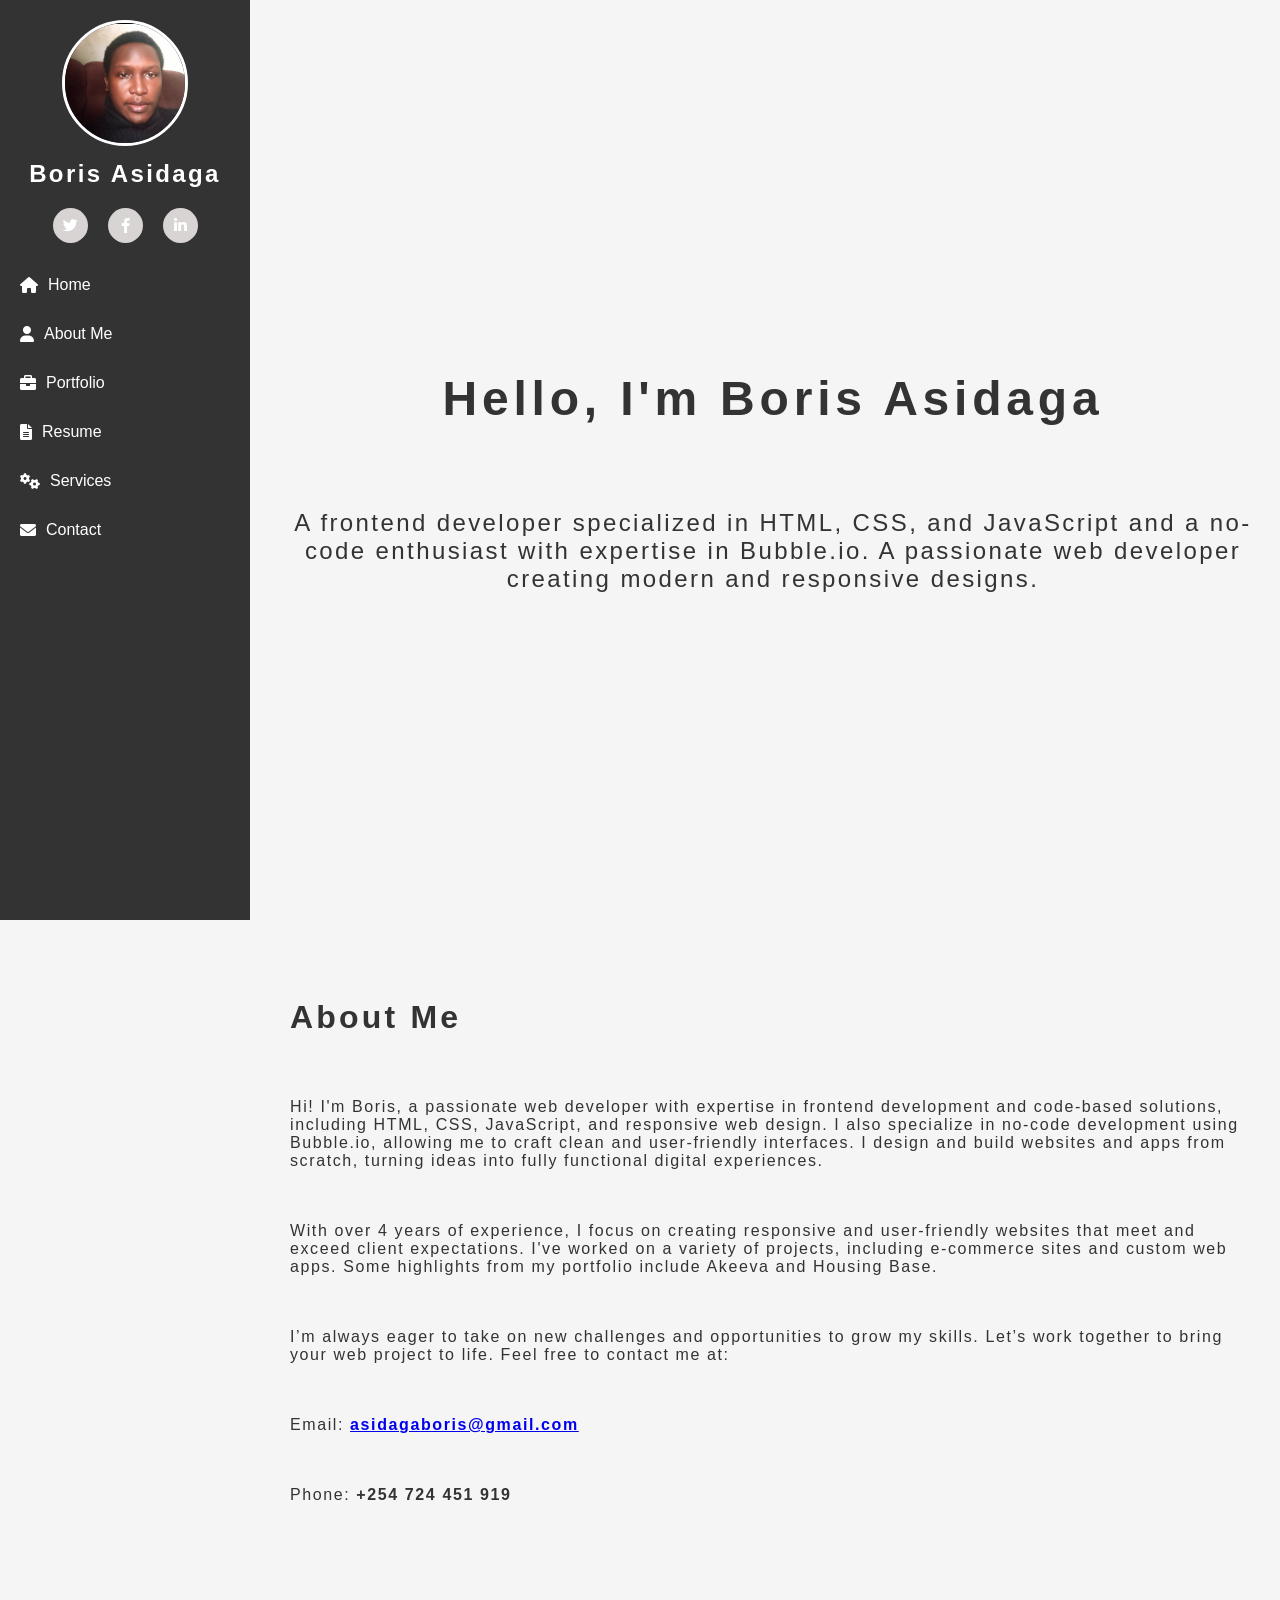
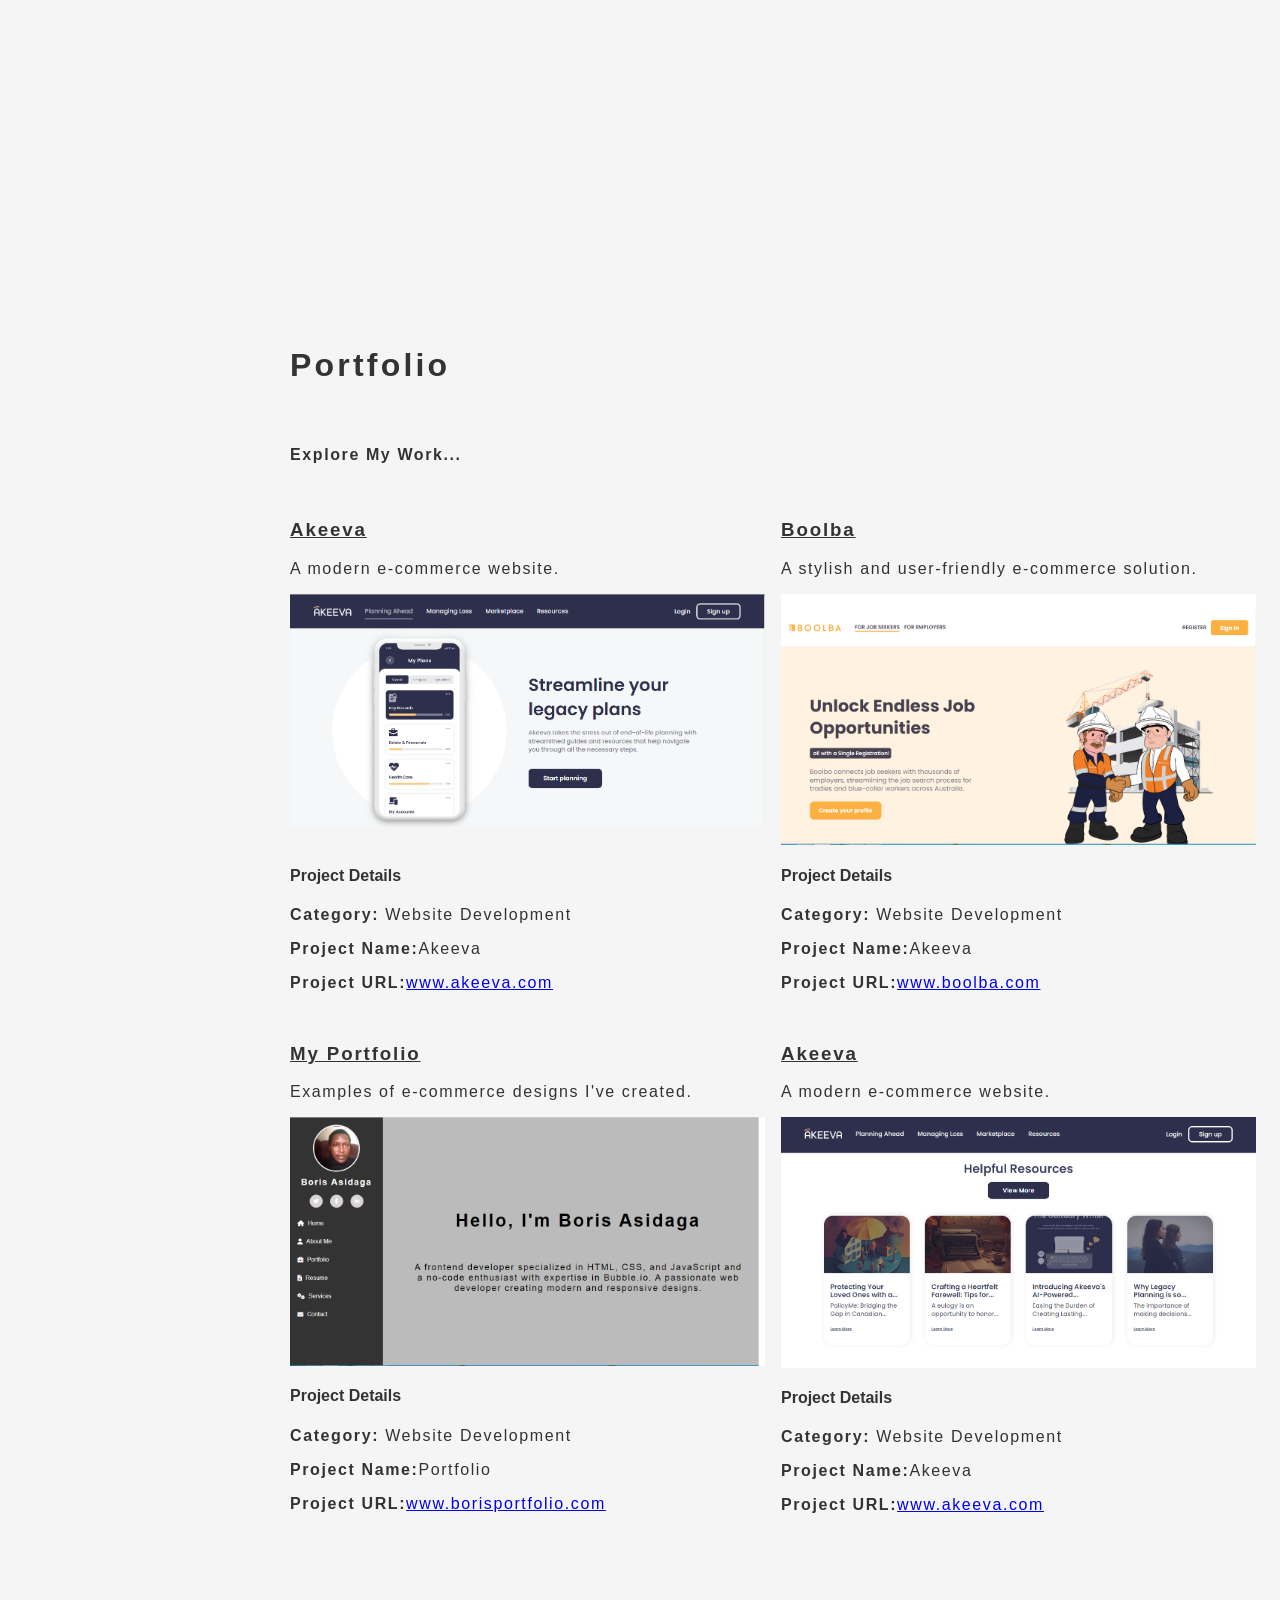
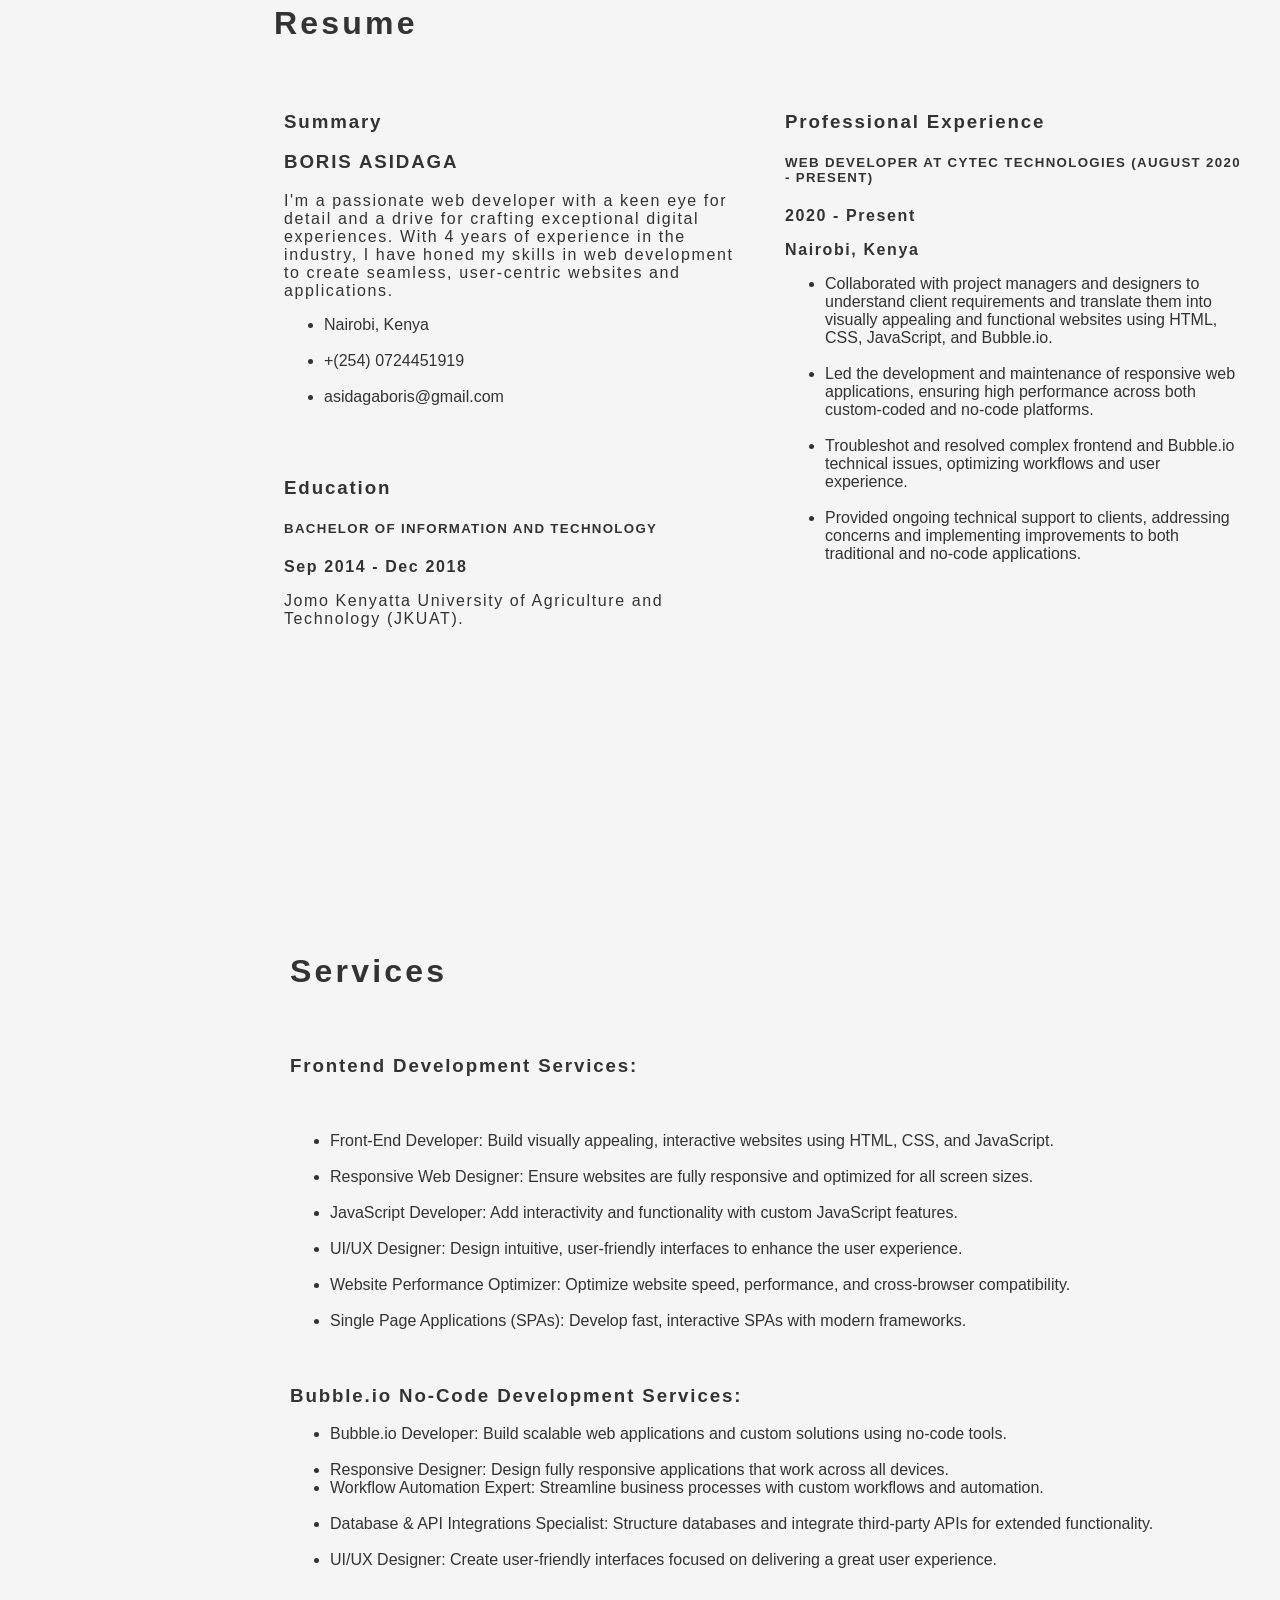
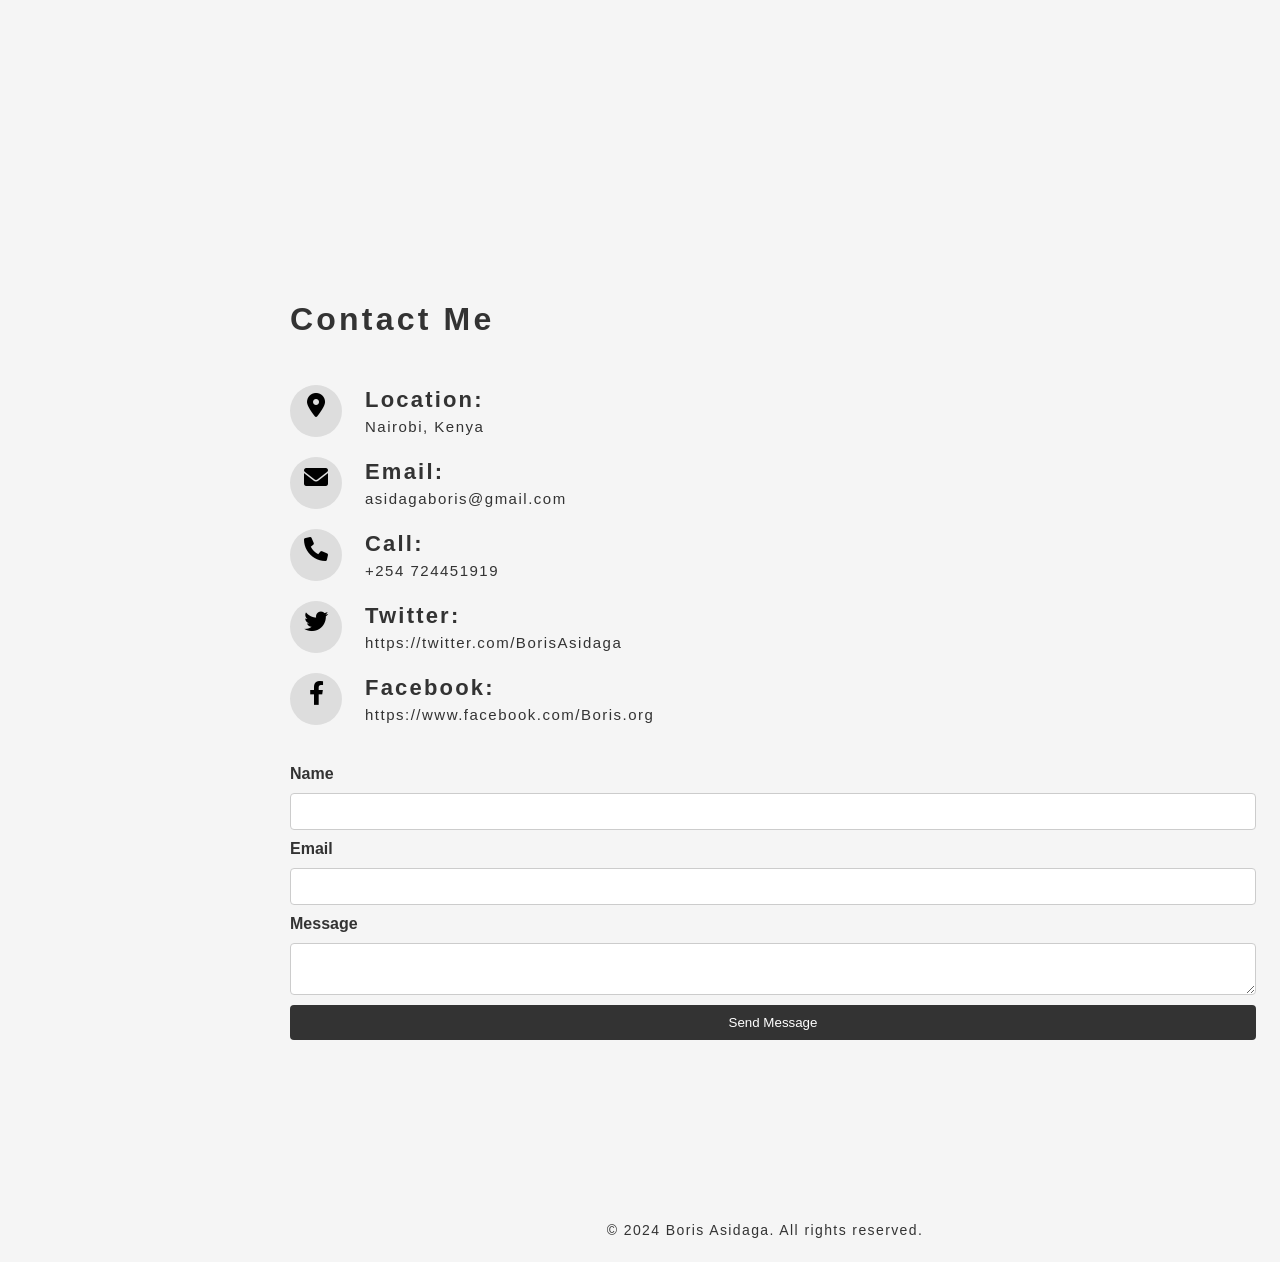
==== commit 2133c792: "Add files via upload" ====
--- a/index.html
+++ b/index.html
@@ -53,8 +53,8 @@
 
             <p class="about">I’m always eager to take on new challenges and opportunities to grow my skills. Let’s work together to bring your web project to life. Feel free to contact me at:</p>
 
-            <p class="about">Email: <a href="mailto:asidagaboris@gmail.com">asidagaboris@gmail.com</a></p>
-            <p class="about">Phone: +254 724 451 919</p>
+            <p class="about">Email: <a href="mailto:asidagaboris@gmail.com"><b>asidagaboris@gmail.com</b></a></p>
+            <p class="about">Phone:<b> +254 724 451 919</b></p>
         </section>
         <section id="portfolio" class="page">
             <h2>Portfolio</h2>
@@ -122,7 +122,7 @@
                 <div class="resume-column column-1">
                     <h3>Summary</h3>
                     <h3>BORIS ASIDAGA</h3>
-                    <p>I'm a passionate web developer with a keen eye for detail and a drive for crafting exceptional digital experiences. With 5 years of experience in the industry, I have honed my skills in web development to create seamless, user-centric websites and applications.</p>
+                    <p>I'm a passionate web developer with a keen eye for detail and a drive for crafting exceptional digital experiences. With 4 years of experience in the industry, I have honed my skills in web development to create seamless, user-centric websites and applications.</p>
                     <ul>
                         <li>Nairobi, Kenya</li><br>
                         <li>+(254) 0724451919</li><br>
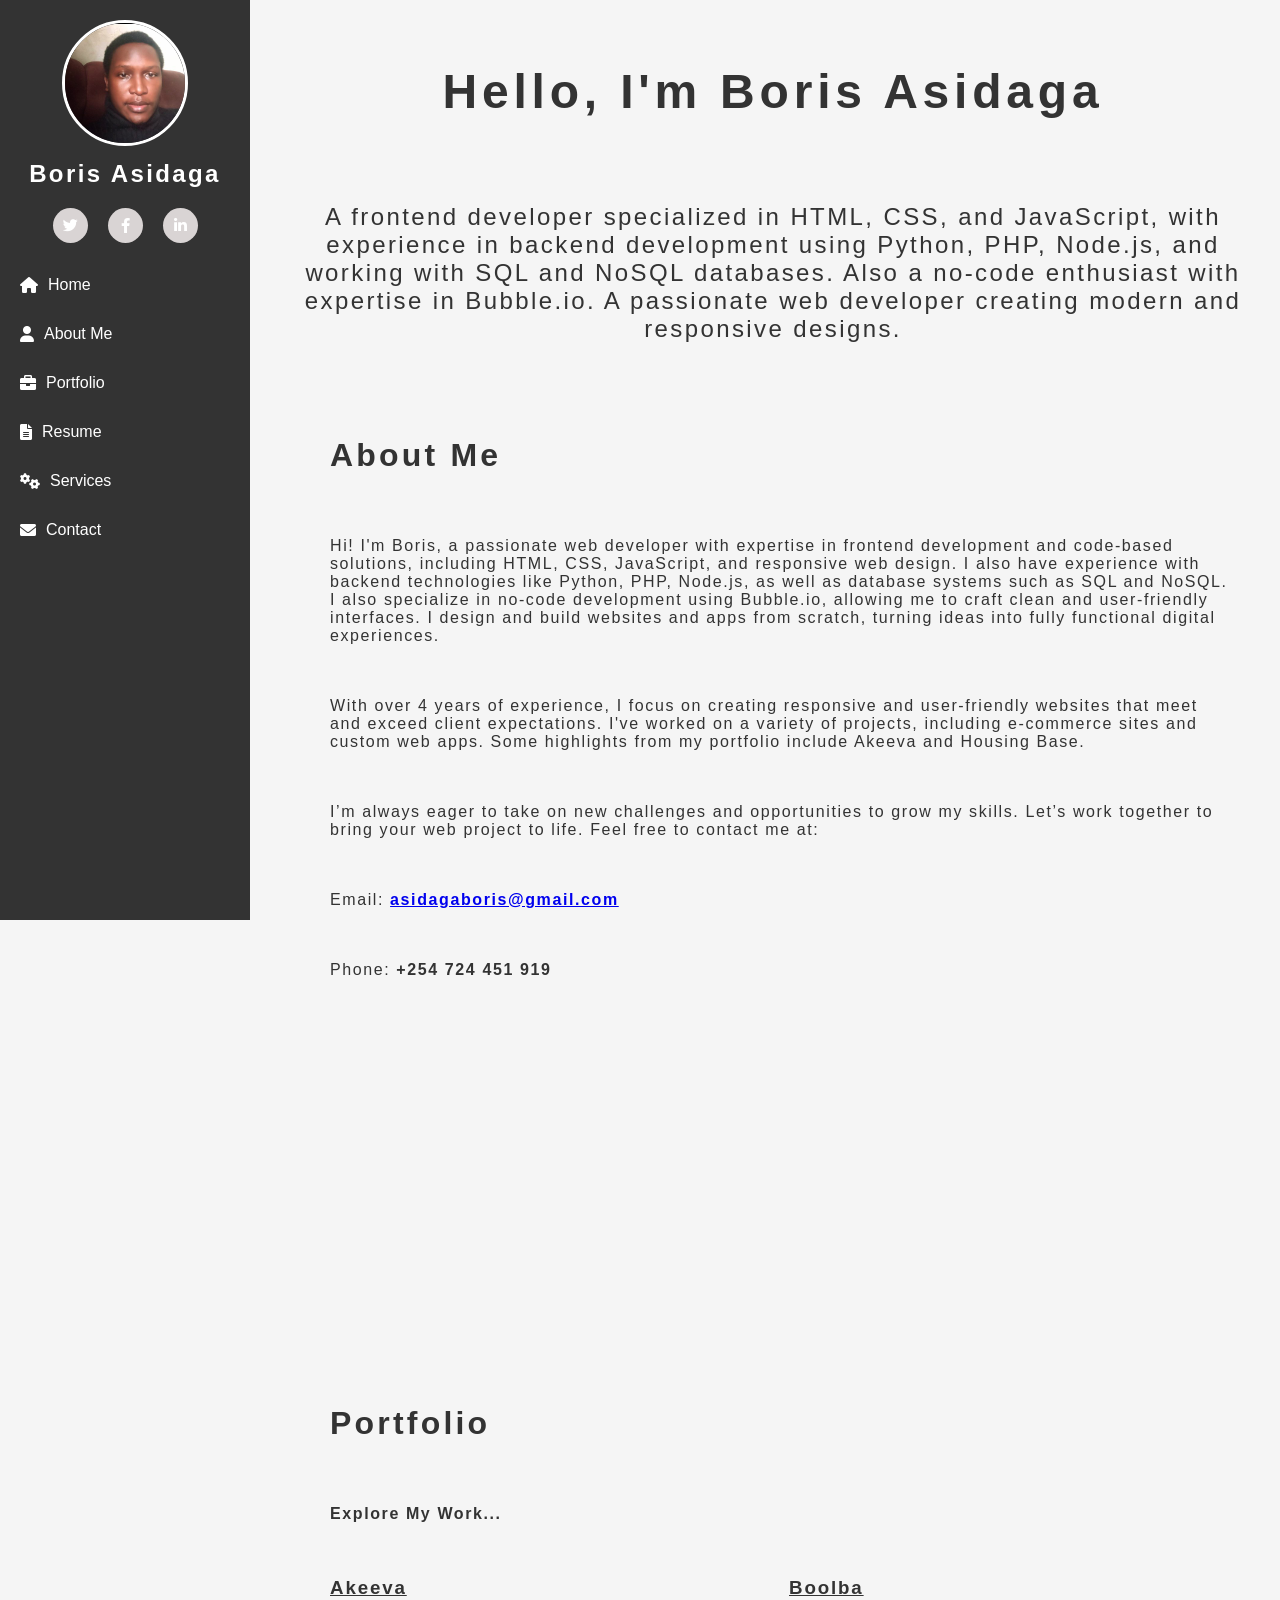
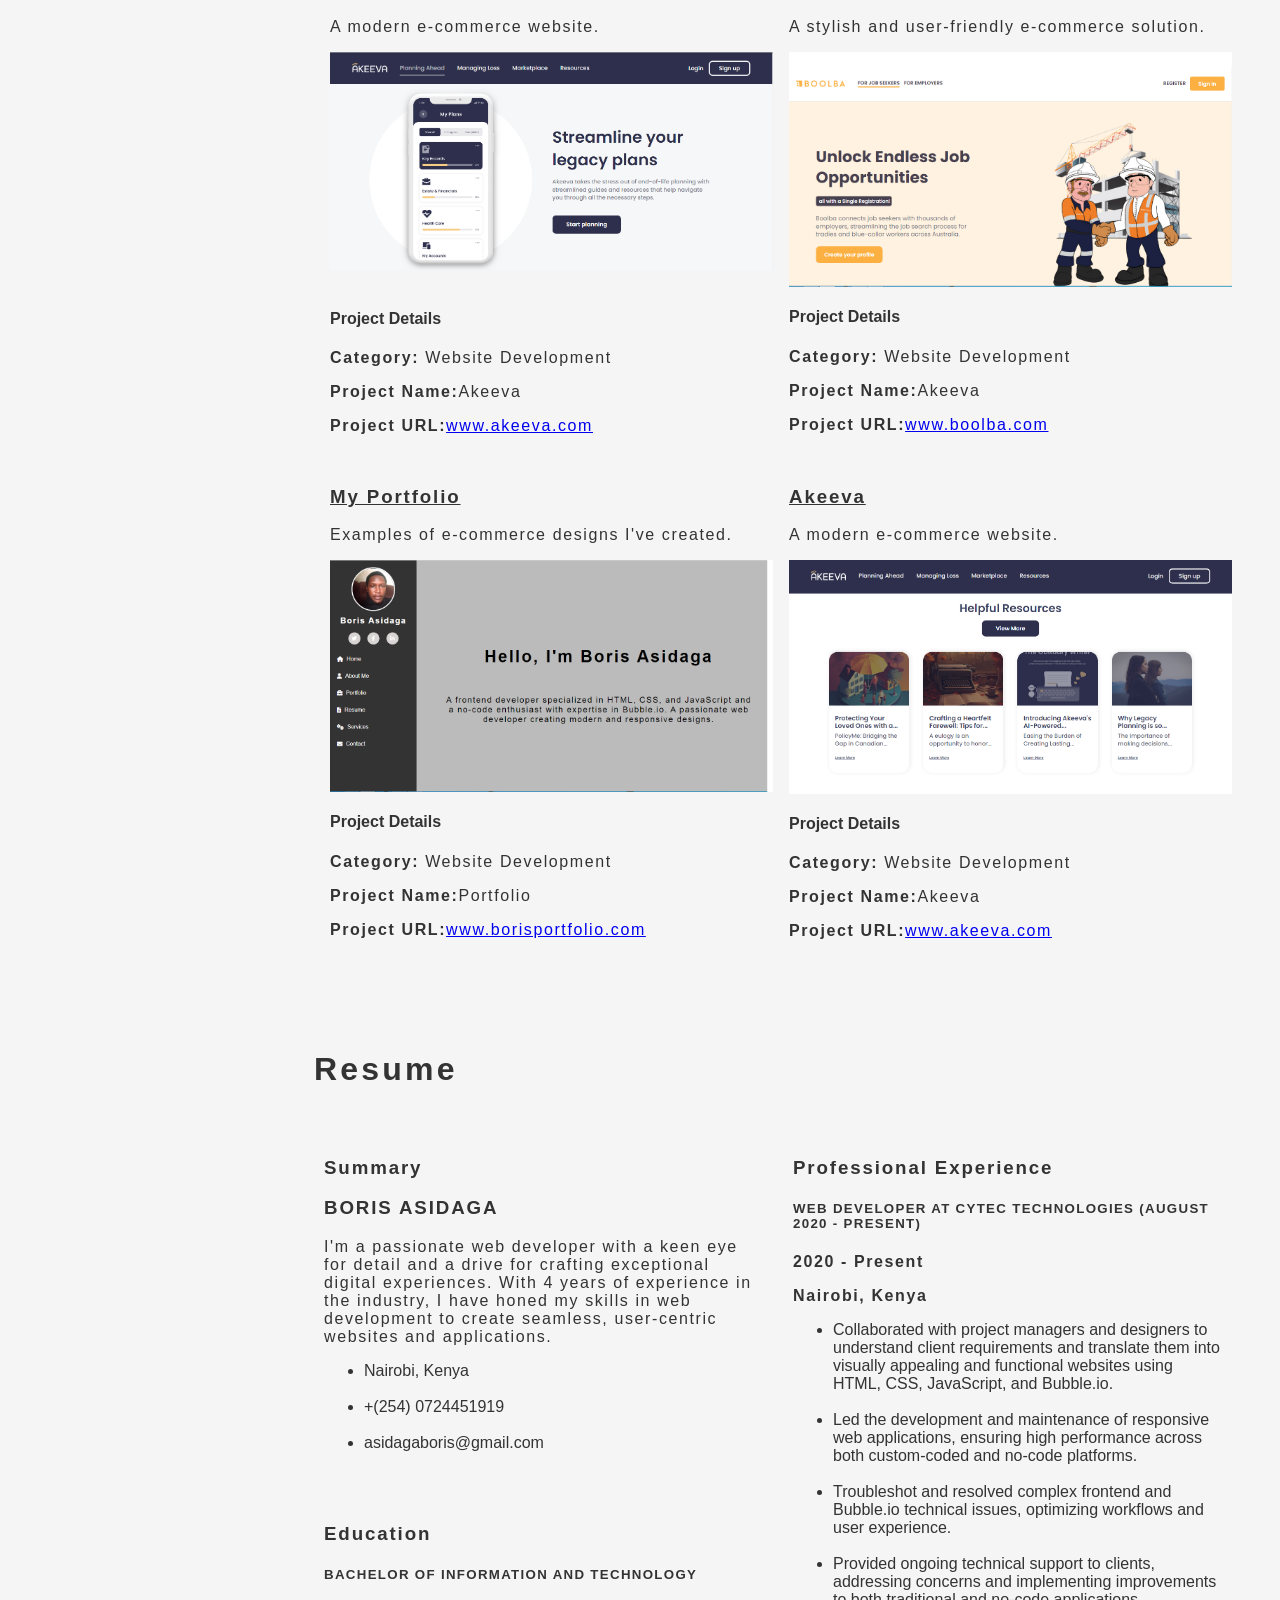
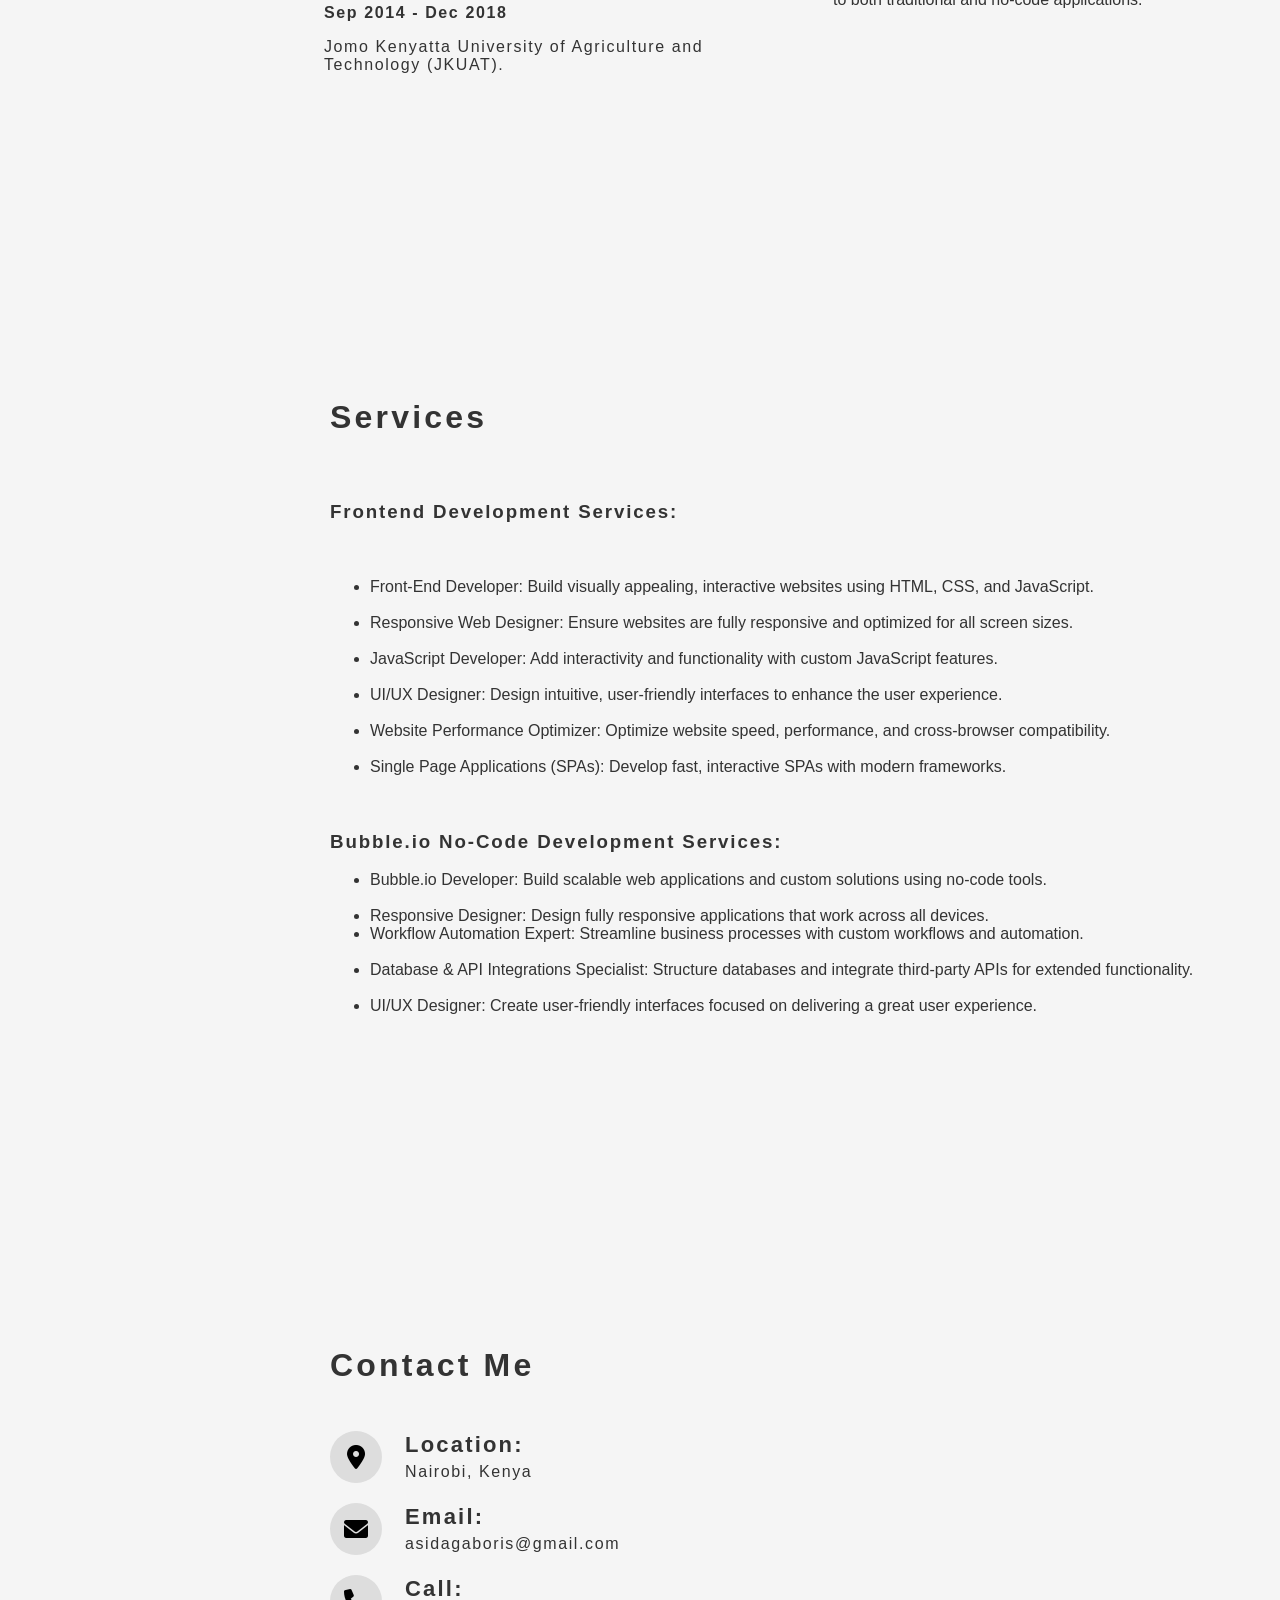
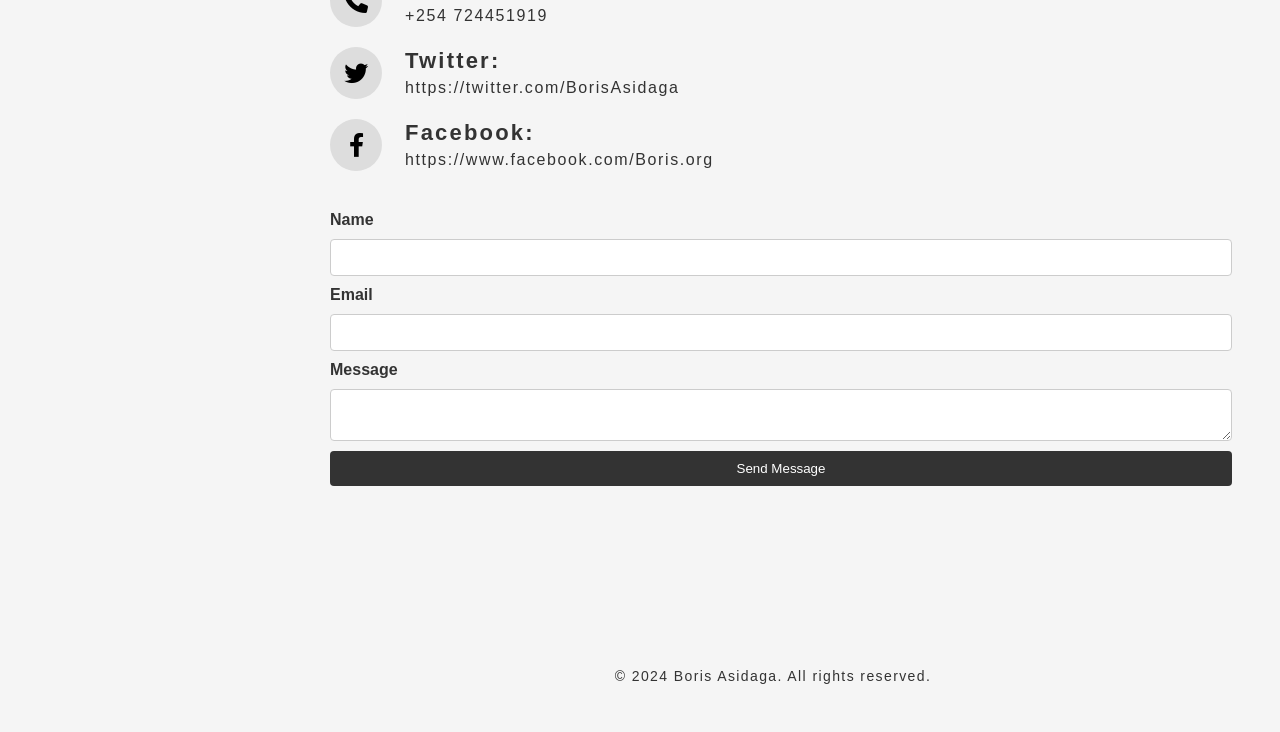
==== commit 05a71aab: "Update index.html About Section Added more information e.g Python" ====
--- a/index.html
+++ b/index.html
@@ -43,11 +43,10 @@
         <!-- Content Sections -->
         <section id="home" class="page">
             <h1>Hello, I'm Boris Asidaga</h1>
-            <p class="para">A frontend developer specialized in HTML, CSS, and JavaScript and a no-code enthusiast with expertise in Bubble.io. A passionate web developer creating modern and responsive designs.</p>
-        </section>
+            <p class="para">A frontend developer specialized in HTML, CSS, and JavaScript, with experience in backend development using Python, PHP, Node.js, and working with SQL and NoSQL databases. Also a no-code enthusiast with expertise in Bubble.io. A passionate web developer creating modern and responsive designs.
         <section id="about" class="page">
             <h2>About Me</h2>
-            <p class="about">Hi! I'm Boris, a passionate web developer with expertise in frontend development and code-based solutions, including HTML, CSS, JavaScript, and responsive web design. I also specialize in no-code development using Bubble.io, allowing me to craft clean and user-friendly interfaces. I design and build websites and apps from scratch, turning ideas into fully functional digital experiences.</p>
+            <p class="about">Hi! I'm Boris, a passionate web developer with expertise in frontend development and code-based solutions, including HTML, CSS, JavaScript, and responsive web design. I also have experience with backend technologies like Python, PHP, Node.js, as well as database systems such as SQL and NoSQL. I also specialize in no-code development using Bubble.io, allowing me to craft clean and user-friendly interfaces. I design and build websites and apps from scratch, turning ideas into fully functional digital experiences.</p>
 
             <p class="about">With over 4 years of experience, I focus on creating responsive and user-friendly websites that meet and exceed client expectations. I've worked on a variety of projects, including e-commerce sites and custom web apps. Some highlights from my portfolio include Akeeva and Housing Base.</p>
 
--- a/styles.css
+++ b/styles.css
@@ -350,16 +350,16 @@
 /* Style for the font awesome icons */
 .icon i {
     display: flex;
-    font-size: 24px;
-    color: black;
-    agn-items: center;
     justify-content: center;
+    align-items: center;
     background-color: #ddd;
     border-radius: 50%;
     width: 36px;
     height: 36px;
     padding: 8px;
     margin-right: 8px;
+    font-size: 24px;
+    color: black;   
 }
 
 /* Hover effect for the icons */
@@ -385,7 +385,6 @@
     color: #333;
     font-weight: normal;
     margin: 0;
-    font-size: 15px;
 }
 
 /* Modal Styles */
@@ -561,26 +560,12 @@
         text-align: center; /* Center location name text */
     }
 
-    .icon i {
-    display: flex;
-    font-size: 30px;
-    color: 333;
-    align-items: center;
-    justify-content: center;
-    background-color: #ddd;
-    border-radius: 50%;
-    width: 30px;
-    height: 30px;
-    padding: 8px;
-    margin-right: 4px;
-}
-
 .location-label {
     text-align: left;
 }
 
 .location-name {
-    font-size: 0.8em;
+    font-size: 0.9em;
 }
 
     footer {
@@ -604,25 +589,11 @@
         box-sizing: border-box; /* Include padding in width calculation */
     }
 
-    .icon i {
-    display: flex;
-    font-size: 24px;
-    color: 333;
-    align-items: center;
-    justify-content: center;
-    background-color: #ddd;
-    border-radius: 50%;
-    width: 27px;
-    height: 27px;
-    padding: 6px;
-    margin-right: 0px;
-}
-
 .location-label {
     text-align: left;
     font: 1em;
 }
 
 .location-name {
-    font-size: 0.8em;
+    font-size: 0.9em;
 }
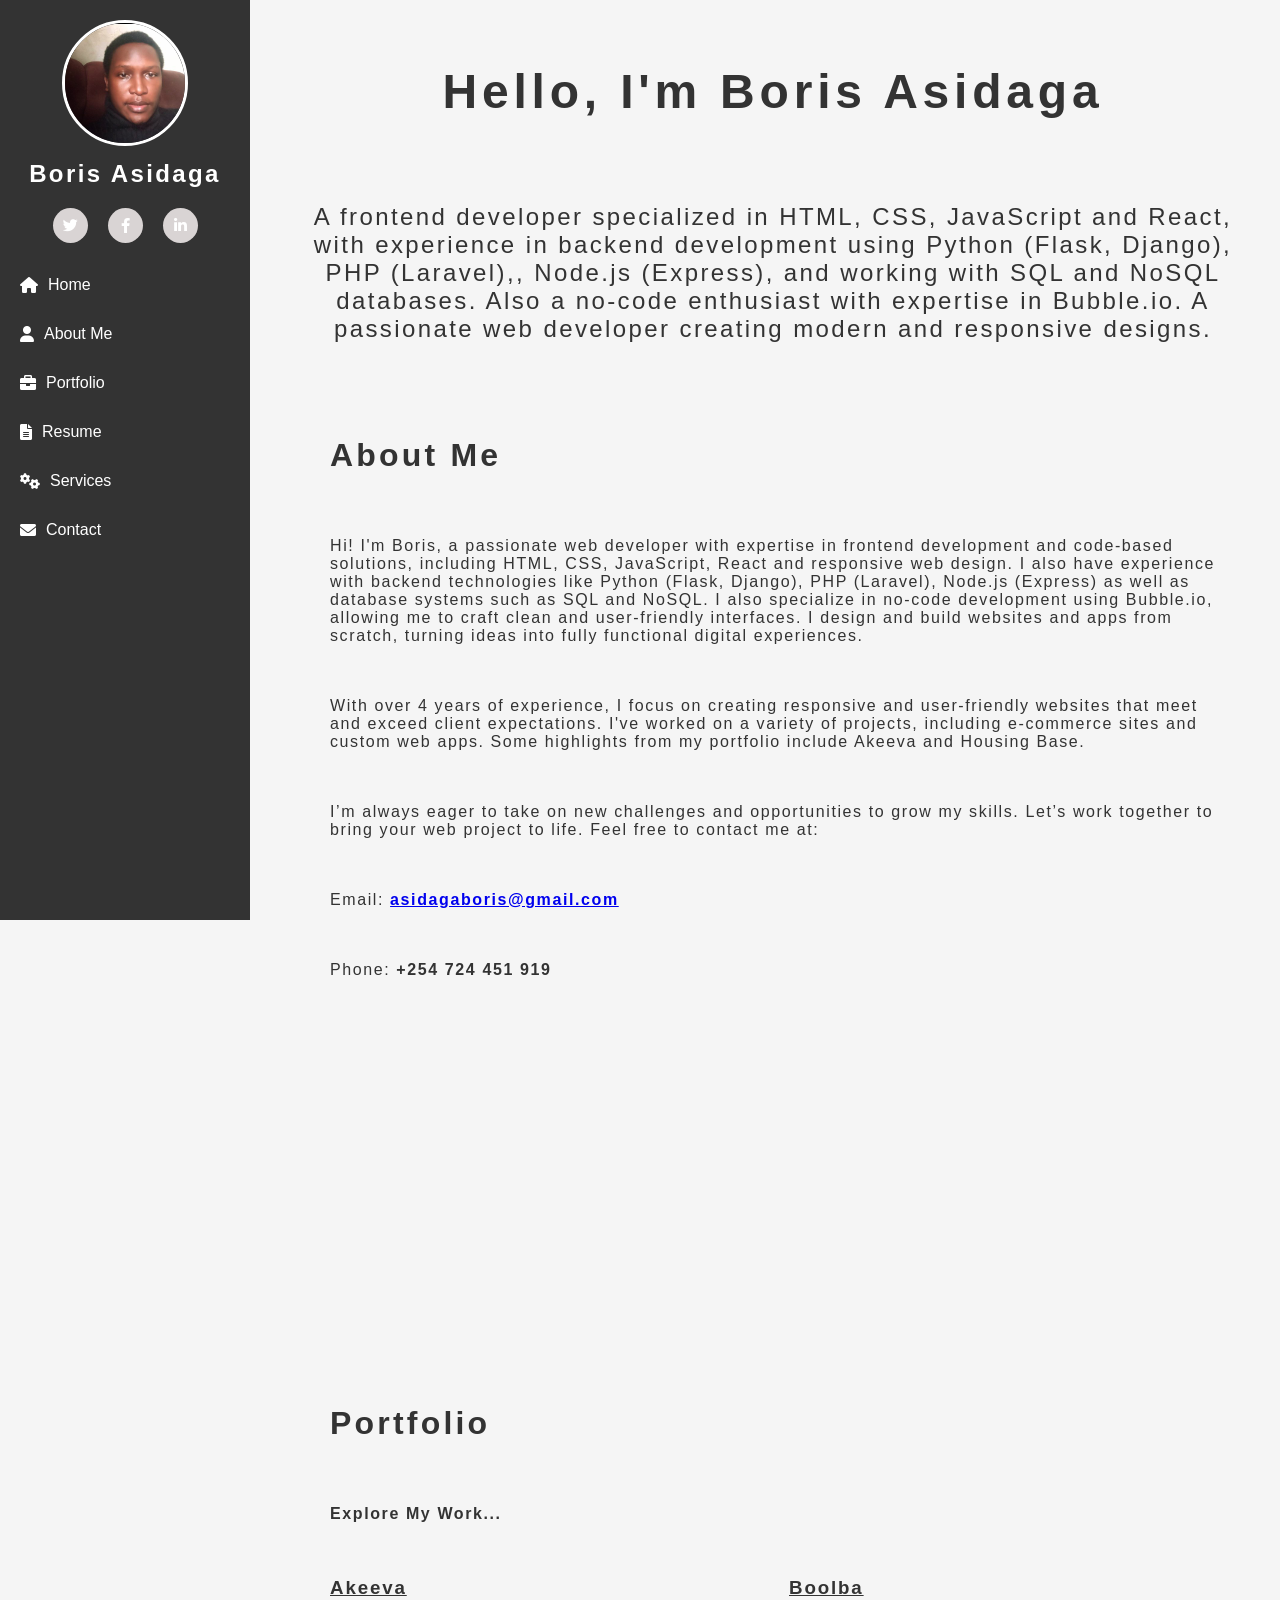
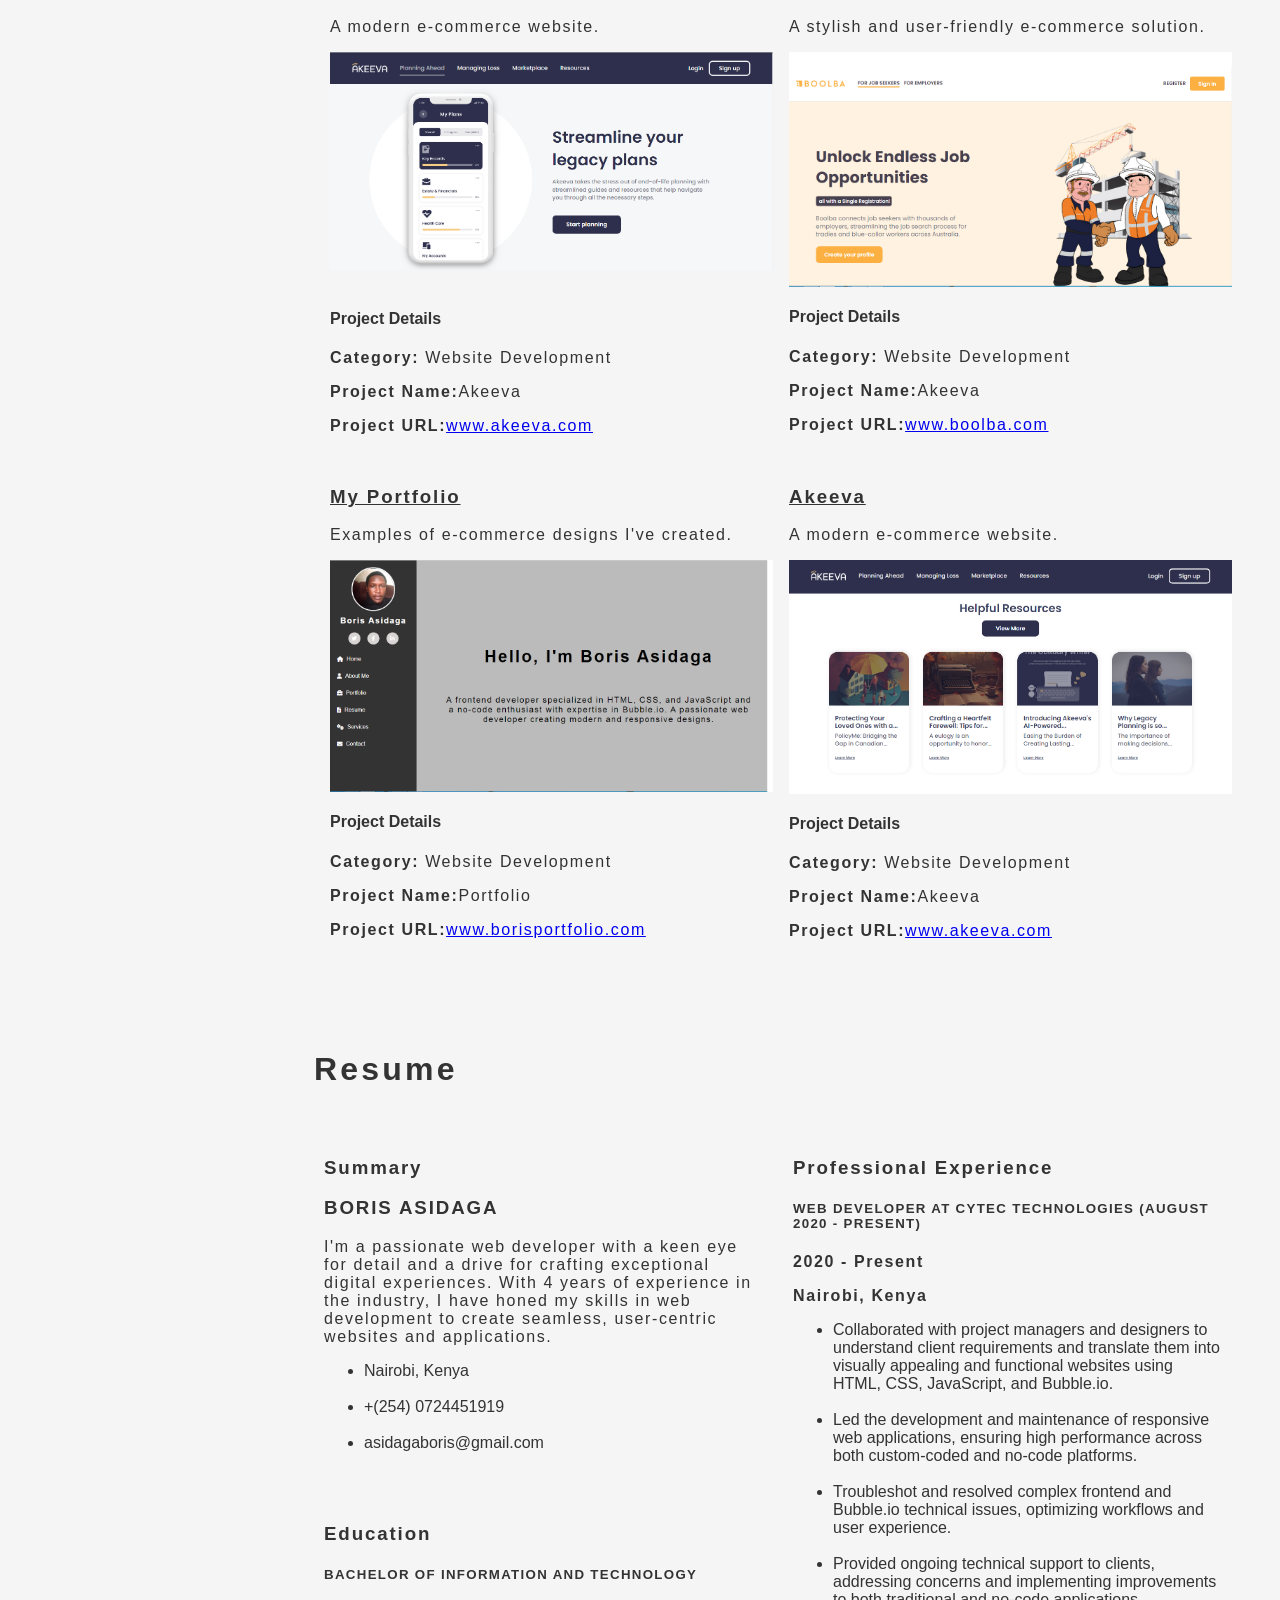
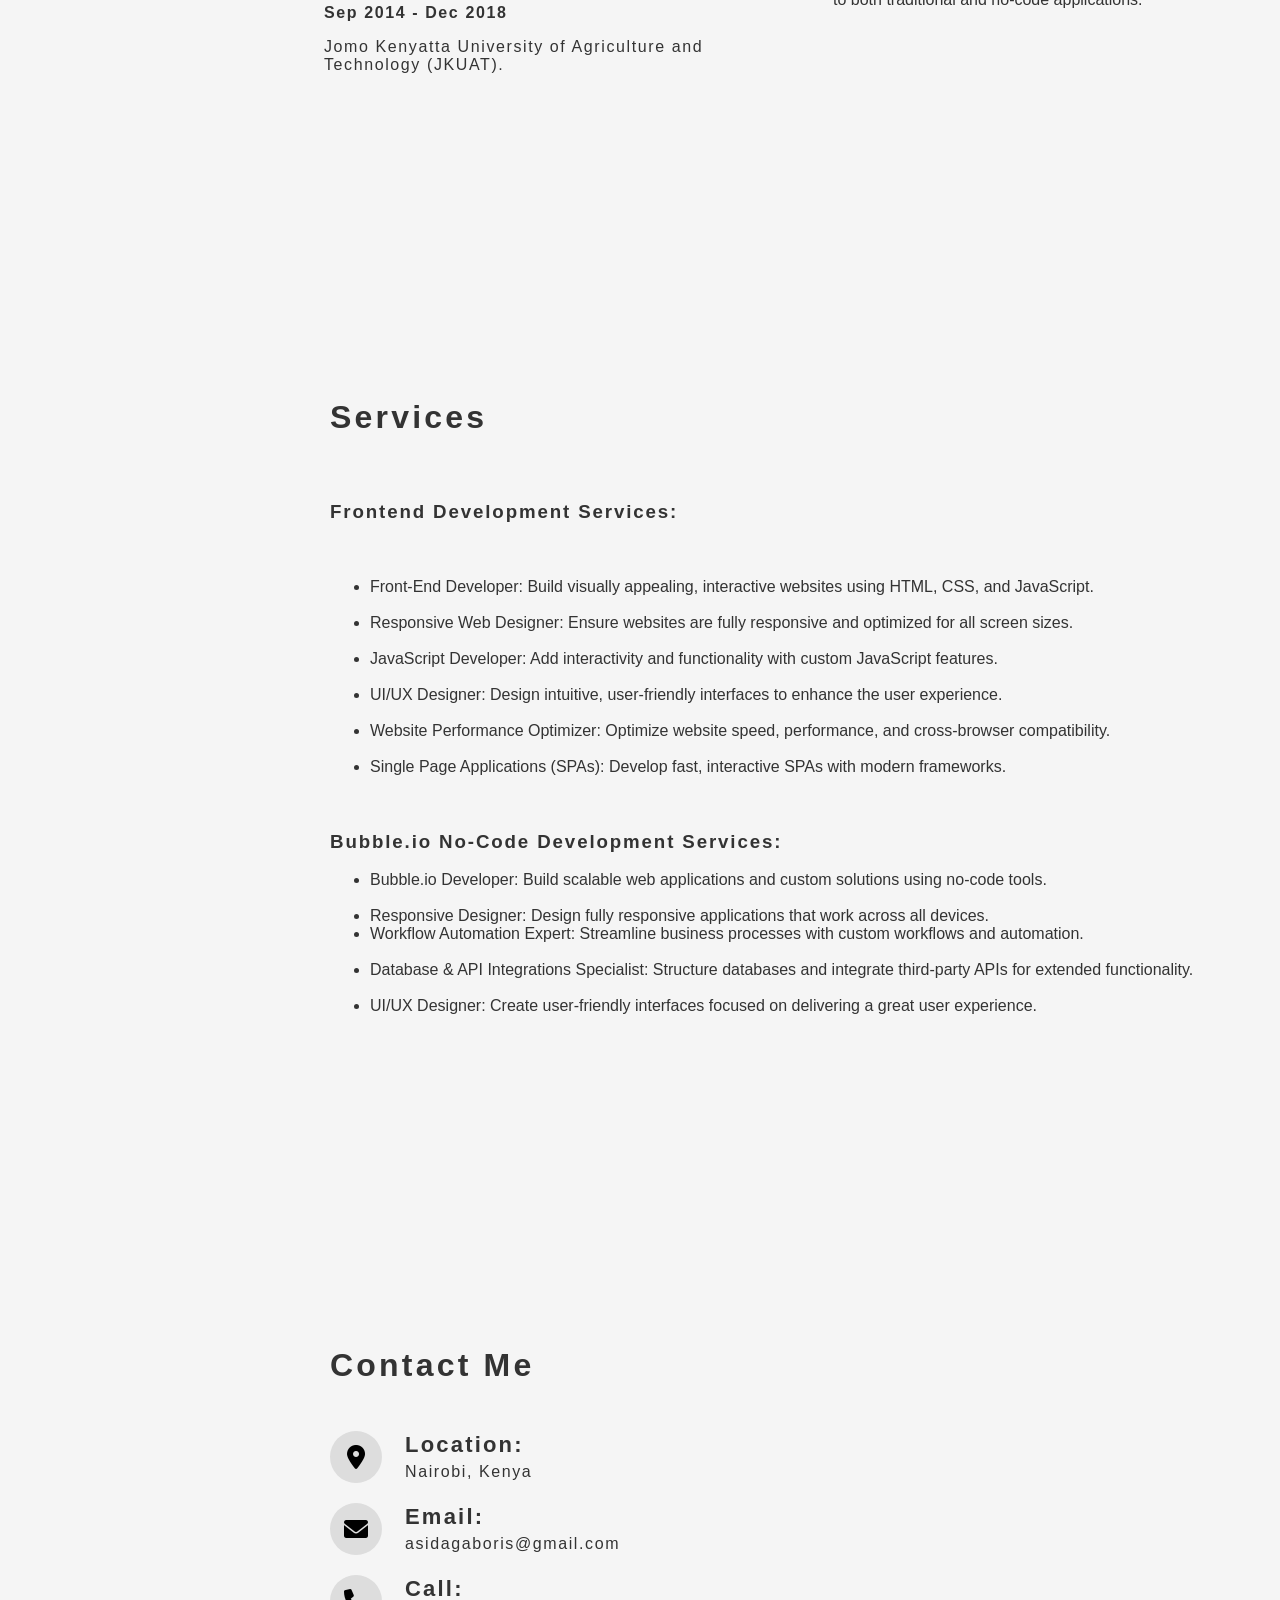
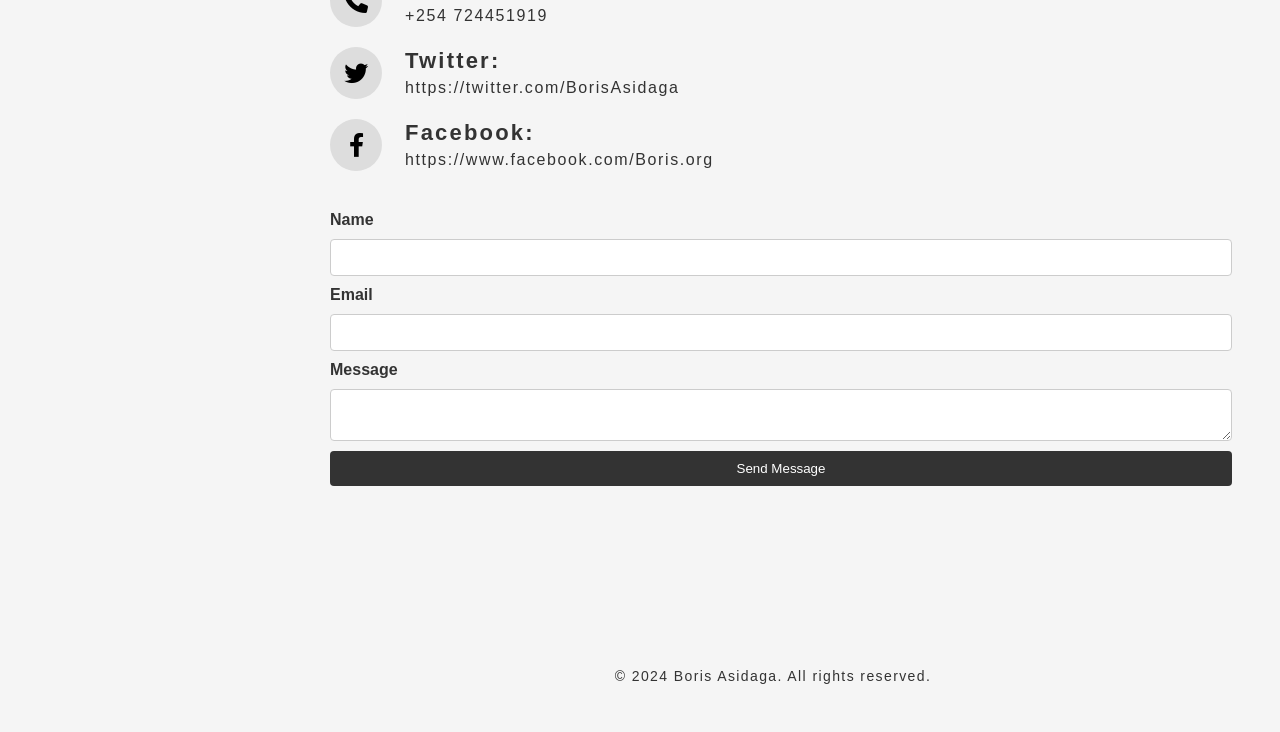
==== commit 5dce8041: "Update index.html Updated about and added more..." ====
--- a/index.html
+++ b/index.html
@@ -43,10 +43,10 @@
         <!-- Content Sections -->
         <section id="home" class="page">
             <h1>Hello, I'm Boris Asidaga</h1>
-            <p class="para">A frontend developer specialized in HTML, CSS, and JavaScript, with experience in backend development using Python, PHP, Node.js, and working with SQL and NoSQL databases. Also a no-code enthusiast with expertise in Bubble.io. A passionate web developer creating modern and responsive designs.
+            <p class="para">A frontend developer specialized in HTML, CSS, JavaScript and React, with experience in backend development using Python (Flask, Django), PHP (Laravel),, Node.js (Express), and working with SQL and NoSQL databases. Also a no-code enthusiast with expertise in Bubble.io. A passionate web developer creating modern and responsive designs.
         <section id="about" class="page">
             <h2>About Me</h2>
-            <p class="about">Hi! I'm Boris, a passionate web developer with expertise in frontend development and code-based solutions, including HTML, CSS, JavaScript, and responsive web design. I also have experience with backend technologies like Python, PHP, Node.js, as well as database systems such as SQL and NoSQL. I also specialize in no-code development using Bubble.io, allowing me to craft clean and user-friendly interfaces. I design and build websites and apps from scratch, turning ideas into fully functional digital experiences.</p>
+            <p class="about">Hi! I'm Boris, a passionate web developer with expertise in frontend development and code-based solutions, including HTML, CSS, JavaScript, React and responsive web design. I also have experience with backend technologies like Python (Flask, Django), PHP (Laravel), Node.js (Express) as well as database systems such as SQL and NoSQL. I also specialize in no-code development using Bubble.io, allowing me to craft clean and user-friendly interfaces. I design and build websites and apps from scratch, turning ideas into fully functional digital experiences.</p>
 
             <p class="about">With over 4 years of experience, I focus on creating responsive and user-friendly websites that meet and exceed client expectations. I've worked on a variety of projects, including e-commerce sites and custom web apps. Some highlights from my portfolio include Akeeva and Housing Base.</p>
 
@@ -252,3 +252,4 @@
 
 </body>
 </html>
+
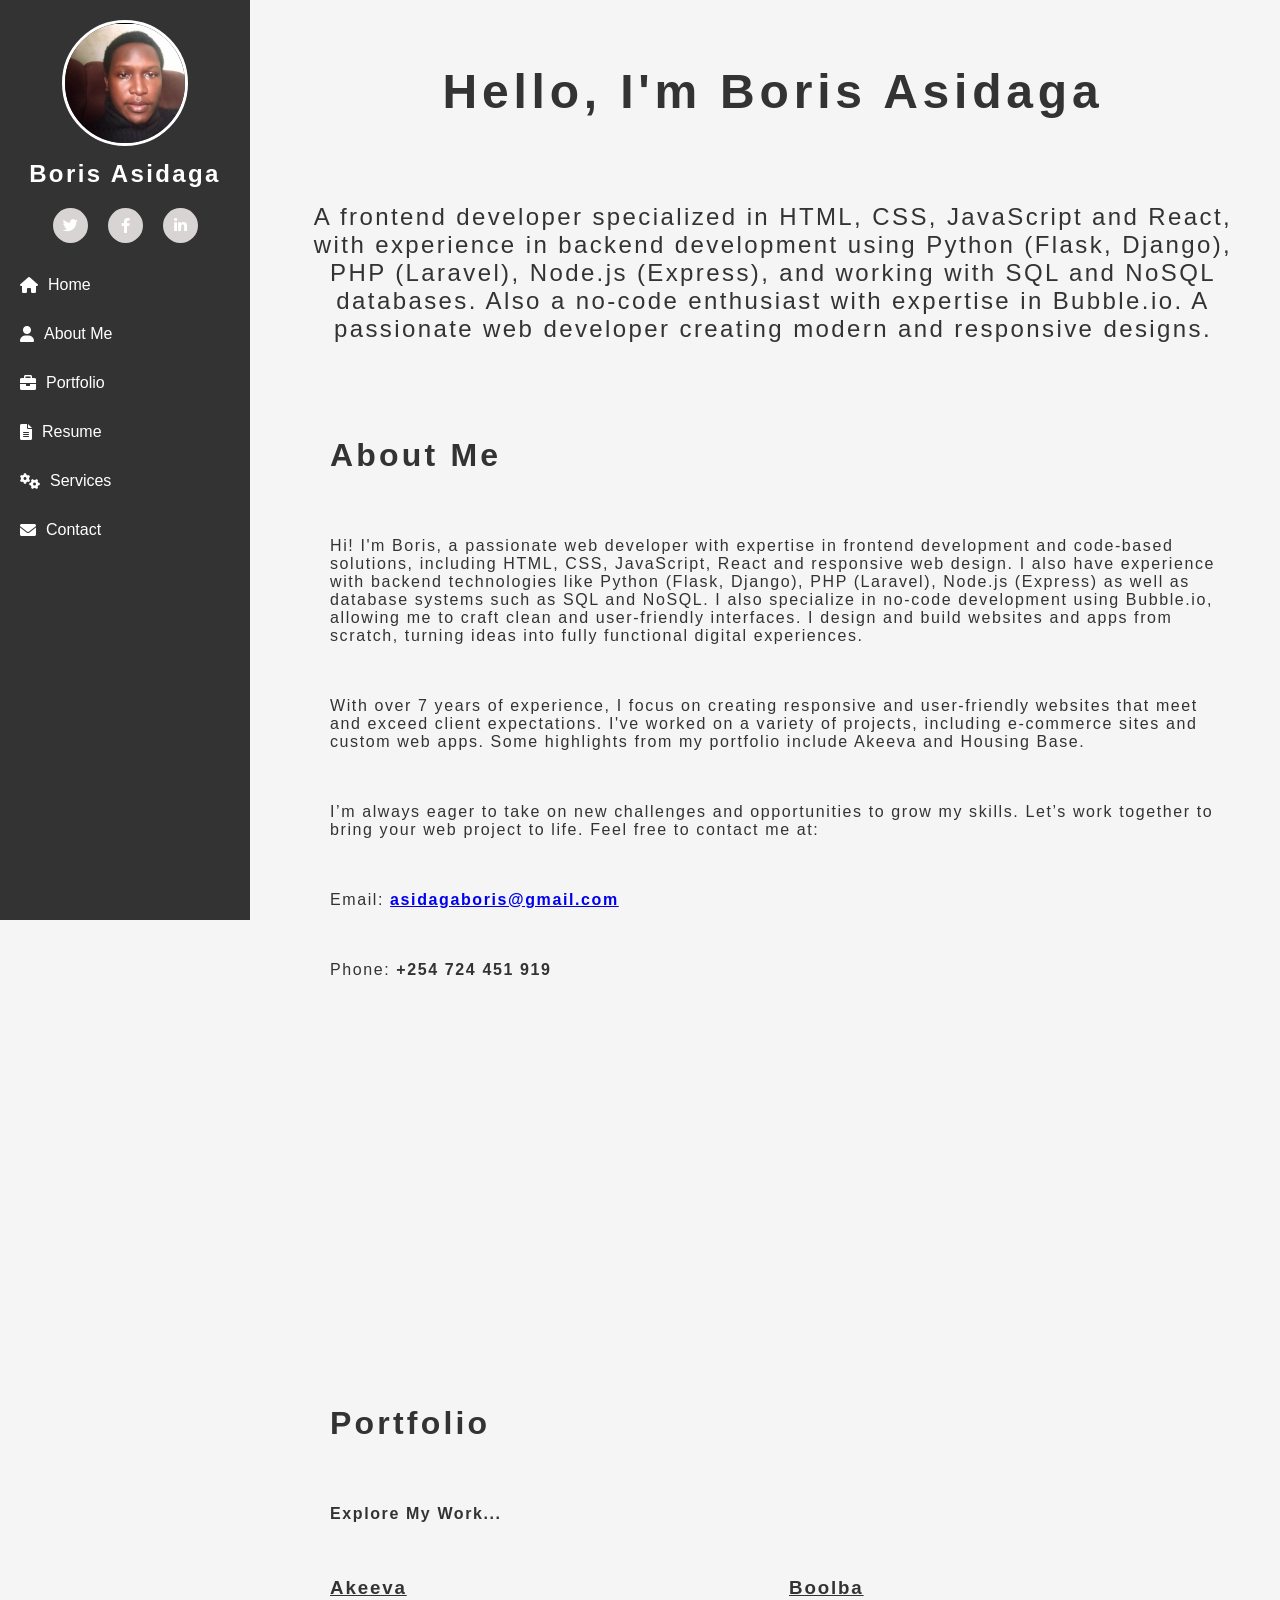
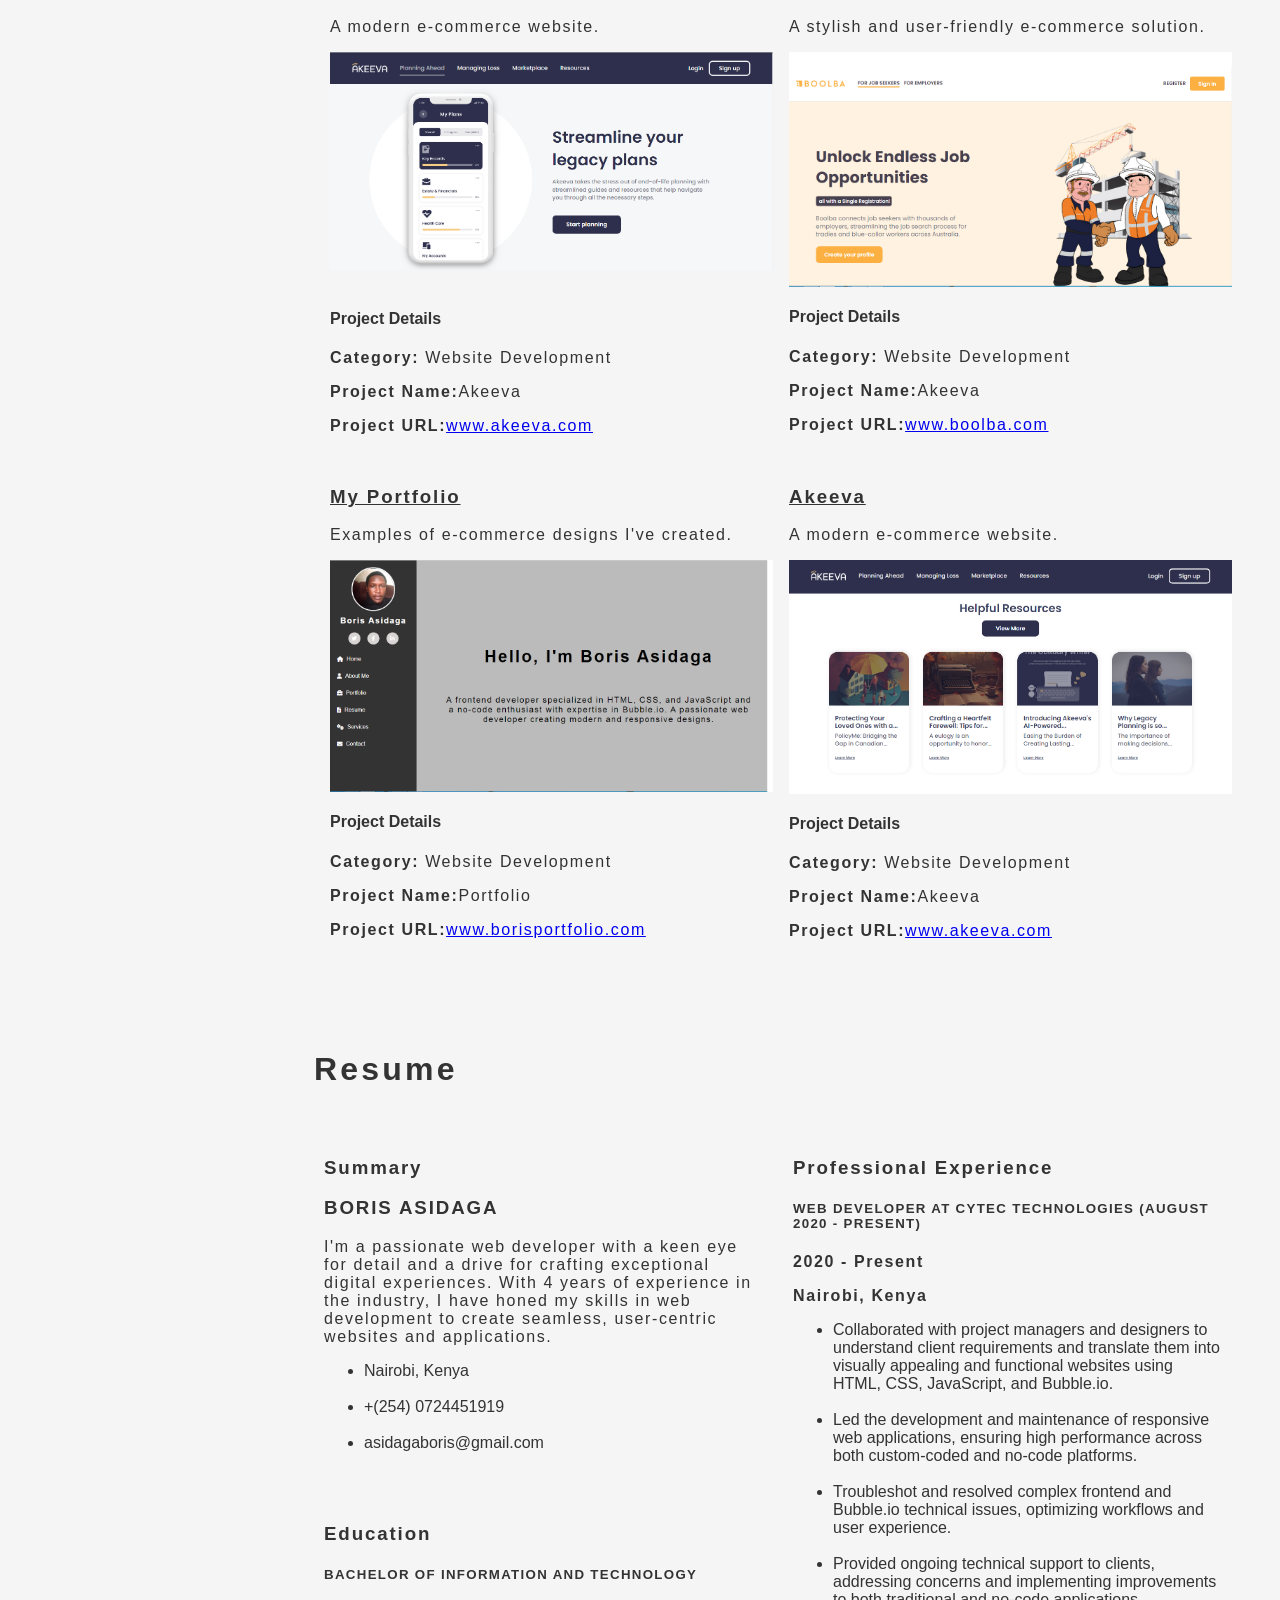
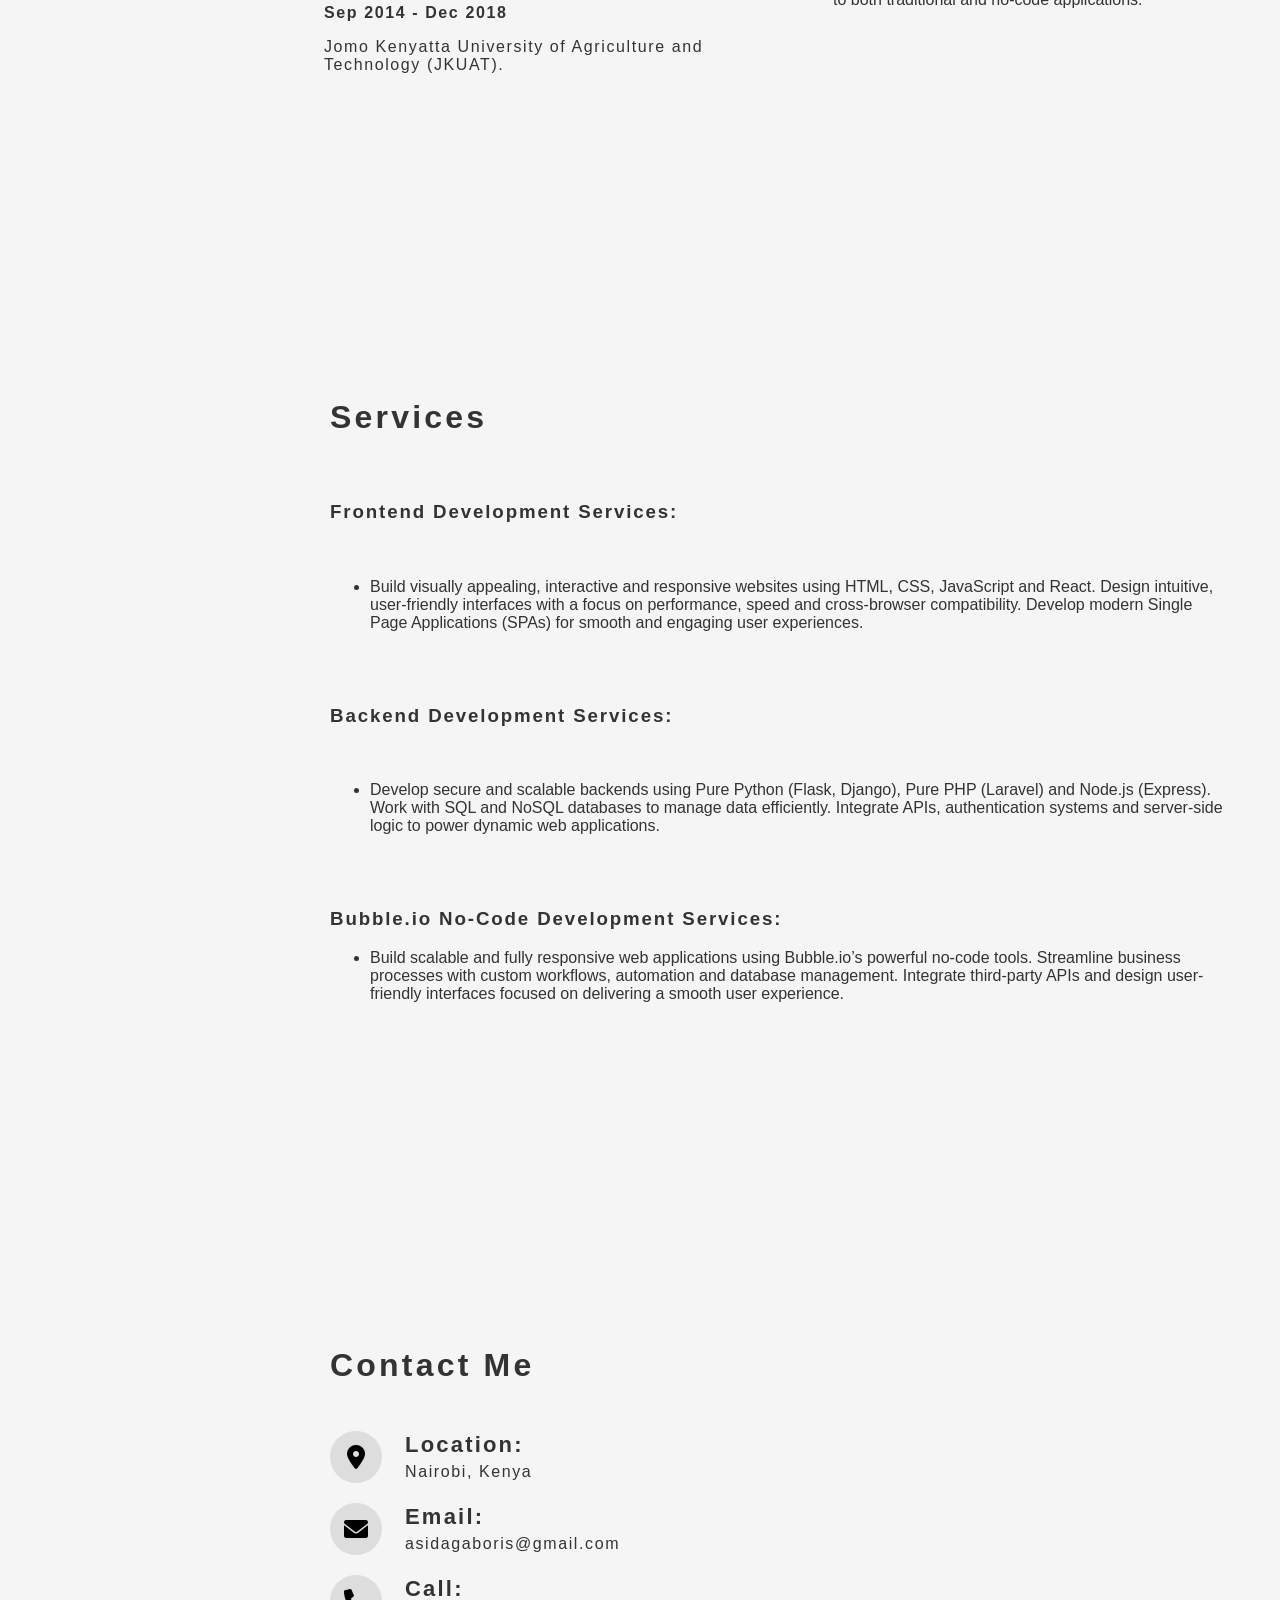
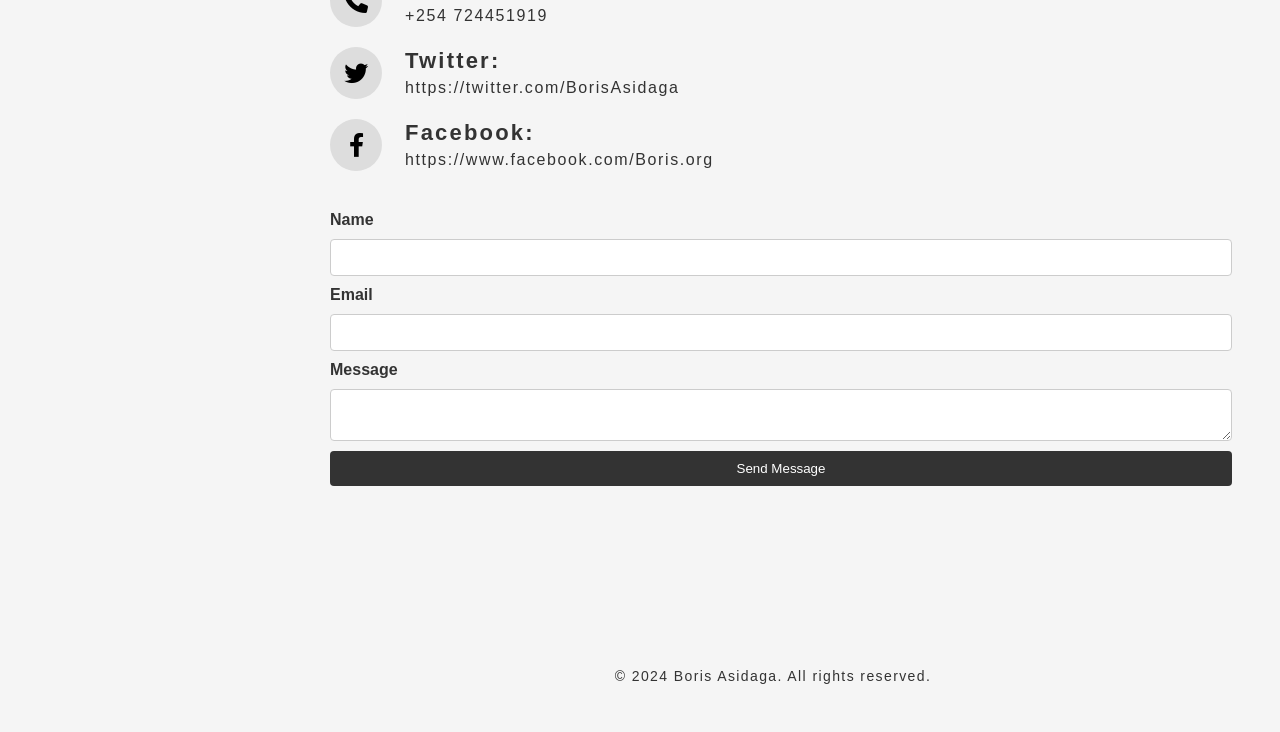
==== commit 479a78df: "Update index.html update services" ====
--- a/index.html
+++ b/index.html
@@ -43,12 +43,12 @@
         <!-- Content Sections -->
         <section id="home" class="page">
             <h1>Hello, I'm Boris Asidaga</h1>
-            <p class="para">A frontend developer specialized in HTML, CSS, JavaScript and React, with experience in backend development using Python (Flask, Django), PHP (Laravel),, Node.js (Express), and working with SQL and NoSQL databases. Also a no-code enthusiast with expertise in Bubble.io. A passionate web developer creating modern and responsive designs.
+            <p class="para">A frontend developer specialized in HTML, CSS, JavaScript and React, with experience in backend development using Python (Flask, Django), PHP (Laravel), Node.js (Express), and working with SQL and NoSQL databases. Also a no-code enthusiast with expertise in Bubble.io. A passionate web developer creating modern and responsive designs.
         <section id="about" class="page">
             <h2>About Me</h2>
             <p class="about">Hi! I'm Boris, a passionate web developer with expertise in frontend development and code-based solutions, including HTML, CSS, JavaScript, React and responsive web design. I also have experience with backend technologies like Python (Flask, Django), PHP (Laravel), Node.js (Express) as well as database systems such as SQL and NoSQL. I also specialize in no-code development using Bubble.io, allowing me to craft clean and user-friendly interfaces. I design and build websites and apps from scratch, turning ideas into fully functional digital experiences.</p>
 
-            <p class="about">With over 4 years of experience, I focus on creating responsive and user-friendly websites that meet and exceed client expectations. I've worked on a variety of projects, including e-commerce sites and custom web apps. Some highlights from my portfolio include Akeeva and Housing Base.</p>
+            <p class="about">With over 7 years of experience, I focus on creating responsive and user-friendly websites that meet and exceed client expectations. I've worked on a variety of projects, including e-commerce sites and custom web apps. Some highlights from my portfolio include Akeeva and Housing Base.</p>
 
             <p class="about">I’m always eager to take on new challenges and opportunities to grow my skills. Let’s work together to bring your web project to life. Feel free to contact me at:</p>
 
@@ -154,22 +154,19 @@
             <h3>Frontend Development Services:</h3>
             <div>
                 <ul>
-                    <li><span>Front-End Developer:</span> Build visually appealing, interactive websites using HTML, CSS, and JavaScript.</li><br>
-                    <li><span>Responsive Web Designer:</span> Ensure websites are fully responsive and optimized for all screen sizes.</li><br>
-                    <li><span>JavaScript Developer:</span> Add interactivity and functionality with custom JavaScript features.</li><br>
-                    <li><span>UI/UX Designer:</span> Design intuitive, user-friendly interfaces to enhance the user experience.</li><br>
-                    <li><span>Website Performance Optimizer:</span> Optimize website speed, performance, and cross-browser compatibility.</li><br>
-                    <li><span>Single Page Applications (SPAs):</span> Develop fast, interactive SPAs with modern frameworks.</li>
+                    <li><span>Build visually appealing, interactive and responsive websites using HTML, CSS, JavaScript and React. Design intuitive, user-friendly interfaces with a focus on performance, speed and cross-browser compatibility. Develop modern Single Page Applications (SPAs) for smooth and engaging user experiences.</li><br>
+                </ul>
+            </div>
+			<h3>Backend Development Services:</h3>
+            <div>
+                <ul>
+                    <li><span>Develop secure and scalable backends using Pure Python (Flask, Django), Pure PHP (Laravel) and Node.js (Express). Work with SQL and NoSQL databases to manage data efficiently. Integrate APIs, authentication systems and server-side logic to power dynamic web applications.</li><br>
                 </ul>
             </div>
             <div>
                 <h3>Bubble.io No-Code Development Services:</h3>
                 <ul>
-                    <li><span>Bubble.io Developer:</span> Build scalable web applications and custom solutions using no-code tools.</li><br>
-                    <li><span>Responsive Designer:</span> Design fully responsive applications that work across all devices.</li>
-                    <li><span>Workflow Automation Expert:</span> Streamline business processes with custom workflows and automation.</li><br>
-                    <li><span>Database & API Integrations Specialist:</span> Structure databases and integrate third-party APIs for extended functionality.</li><br>
-                    <li><span>UI/UX Designer:</span> Create user-friendly interfaces focused on delivering a great user experience.</li>
+                    <li><span>Build scalable and fully responsive web applications using Bubble.io’s powerful no-code tools. Streamline business processes with custom workflows, automation and database management. Integrate third-party APIs and design user-friendly interfaces focused on delivering a smooth user experience.</li><br>
                 </ul>
             </div>
         </section>
@@ -253,3 +250,4 @@
 </body>
 </html>
 
+
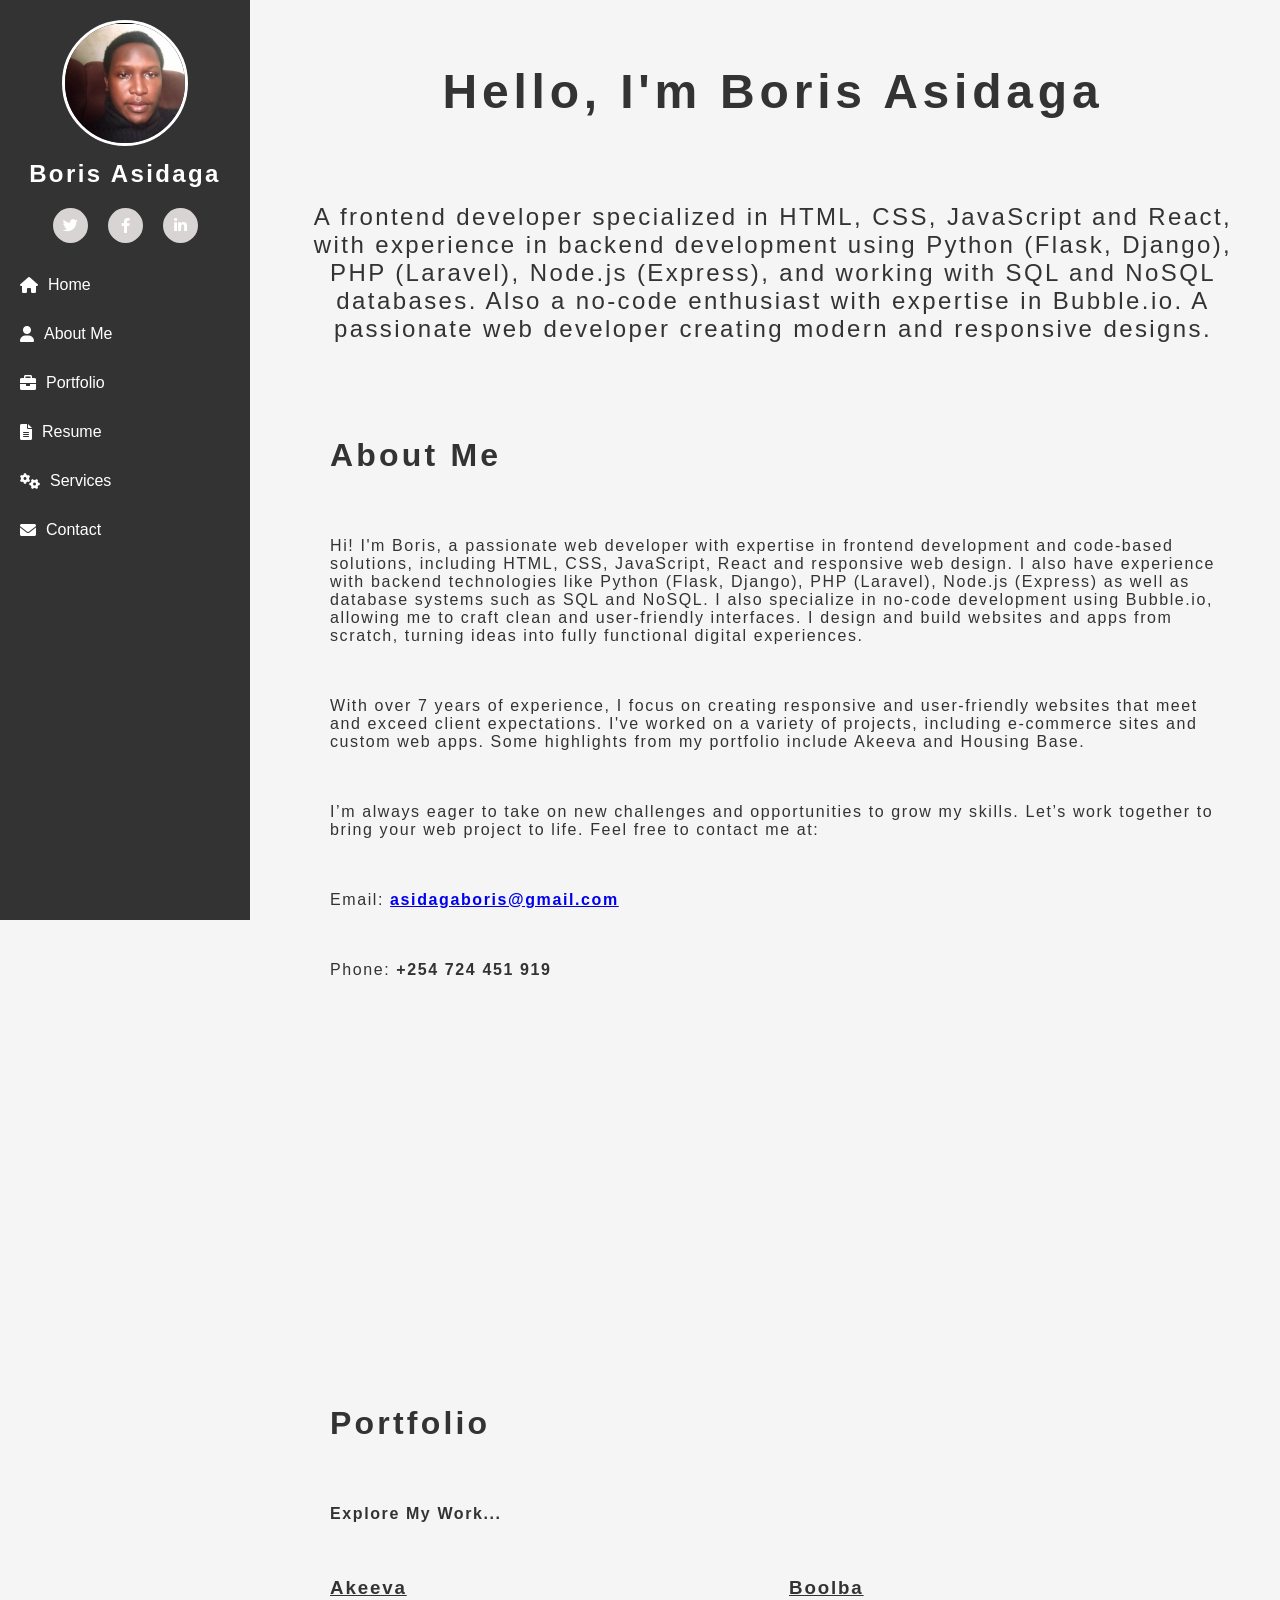
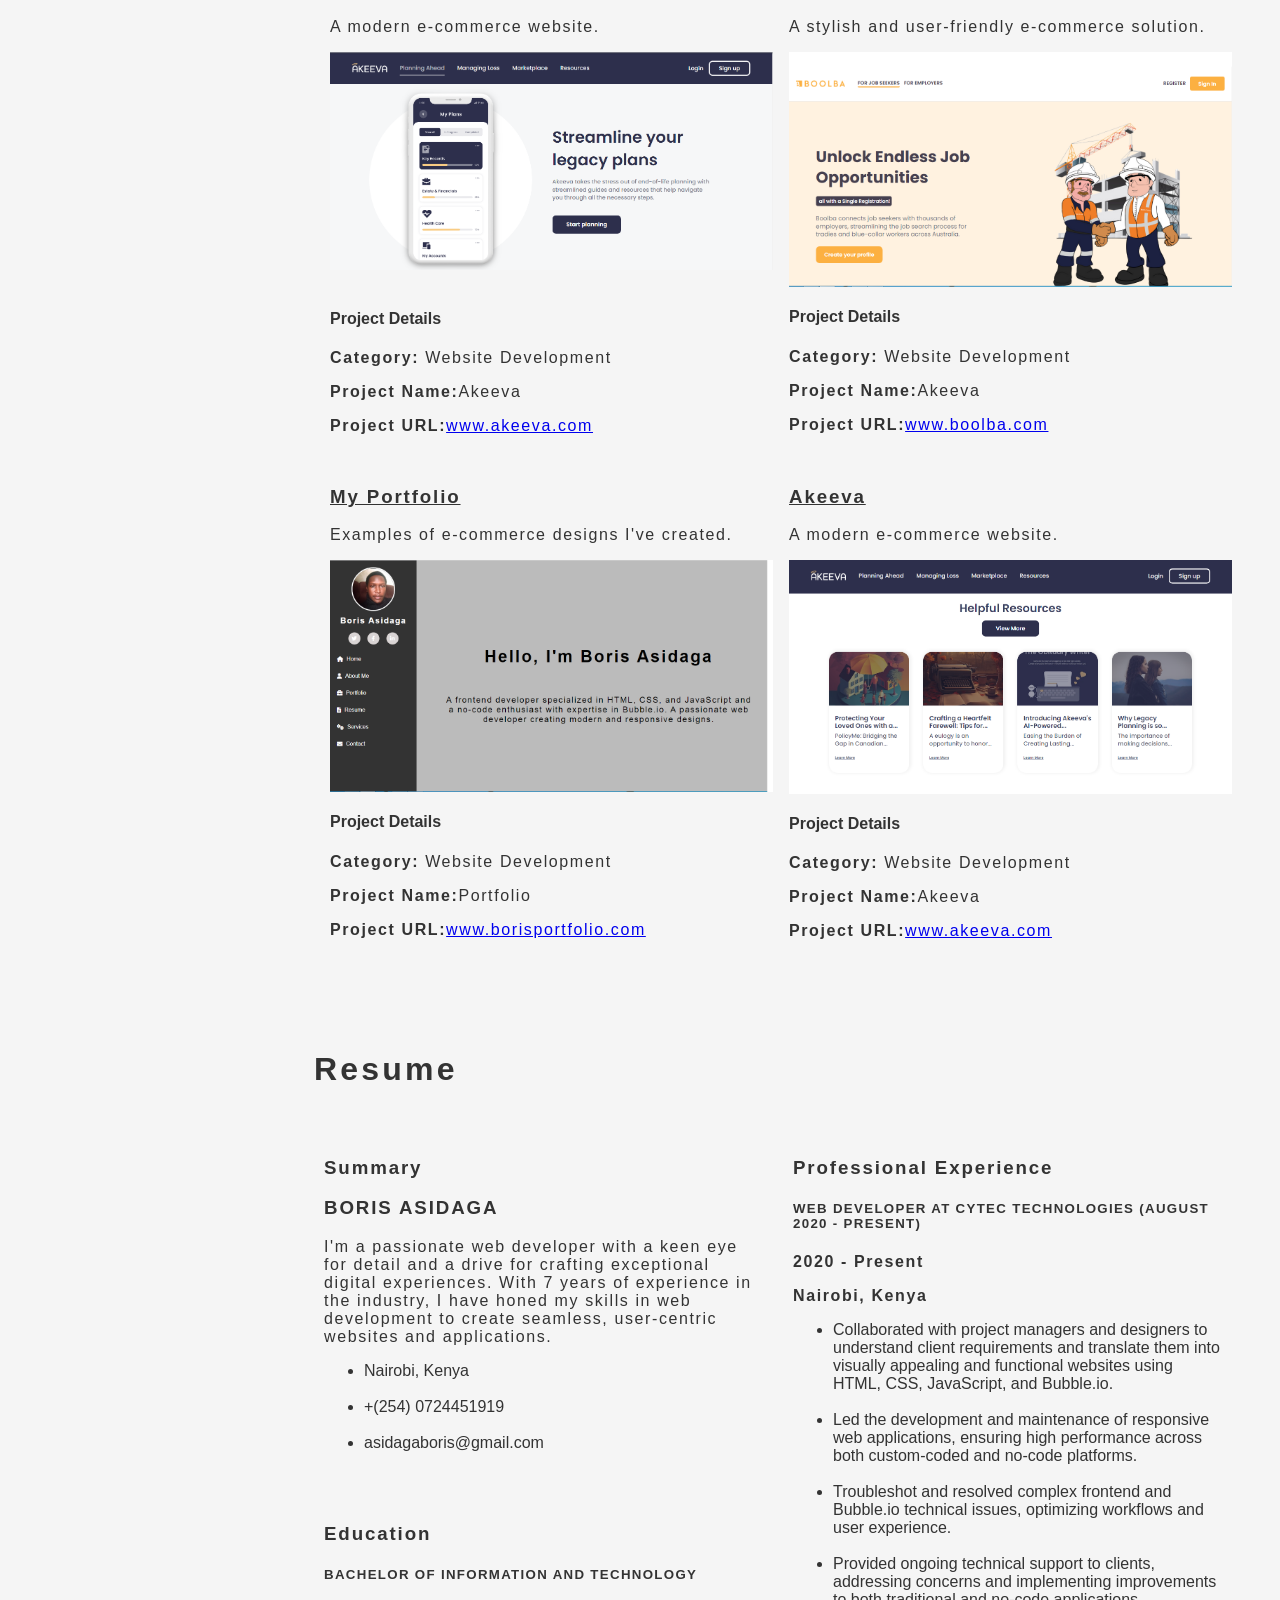
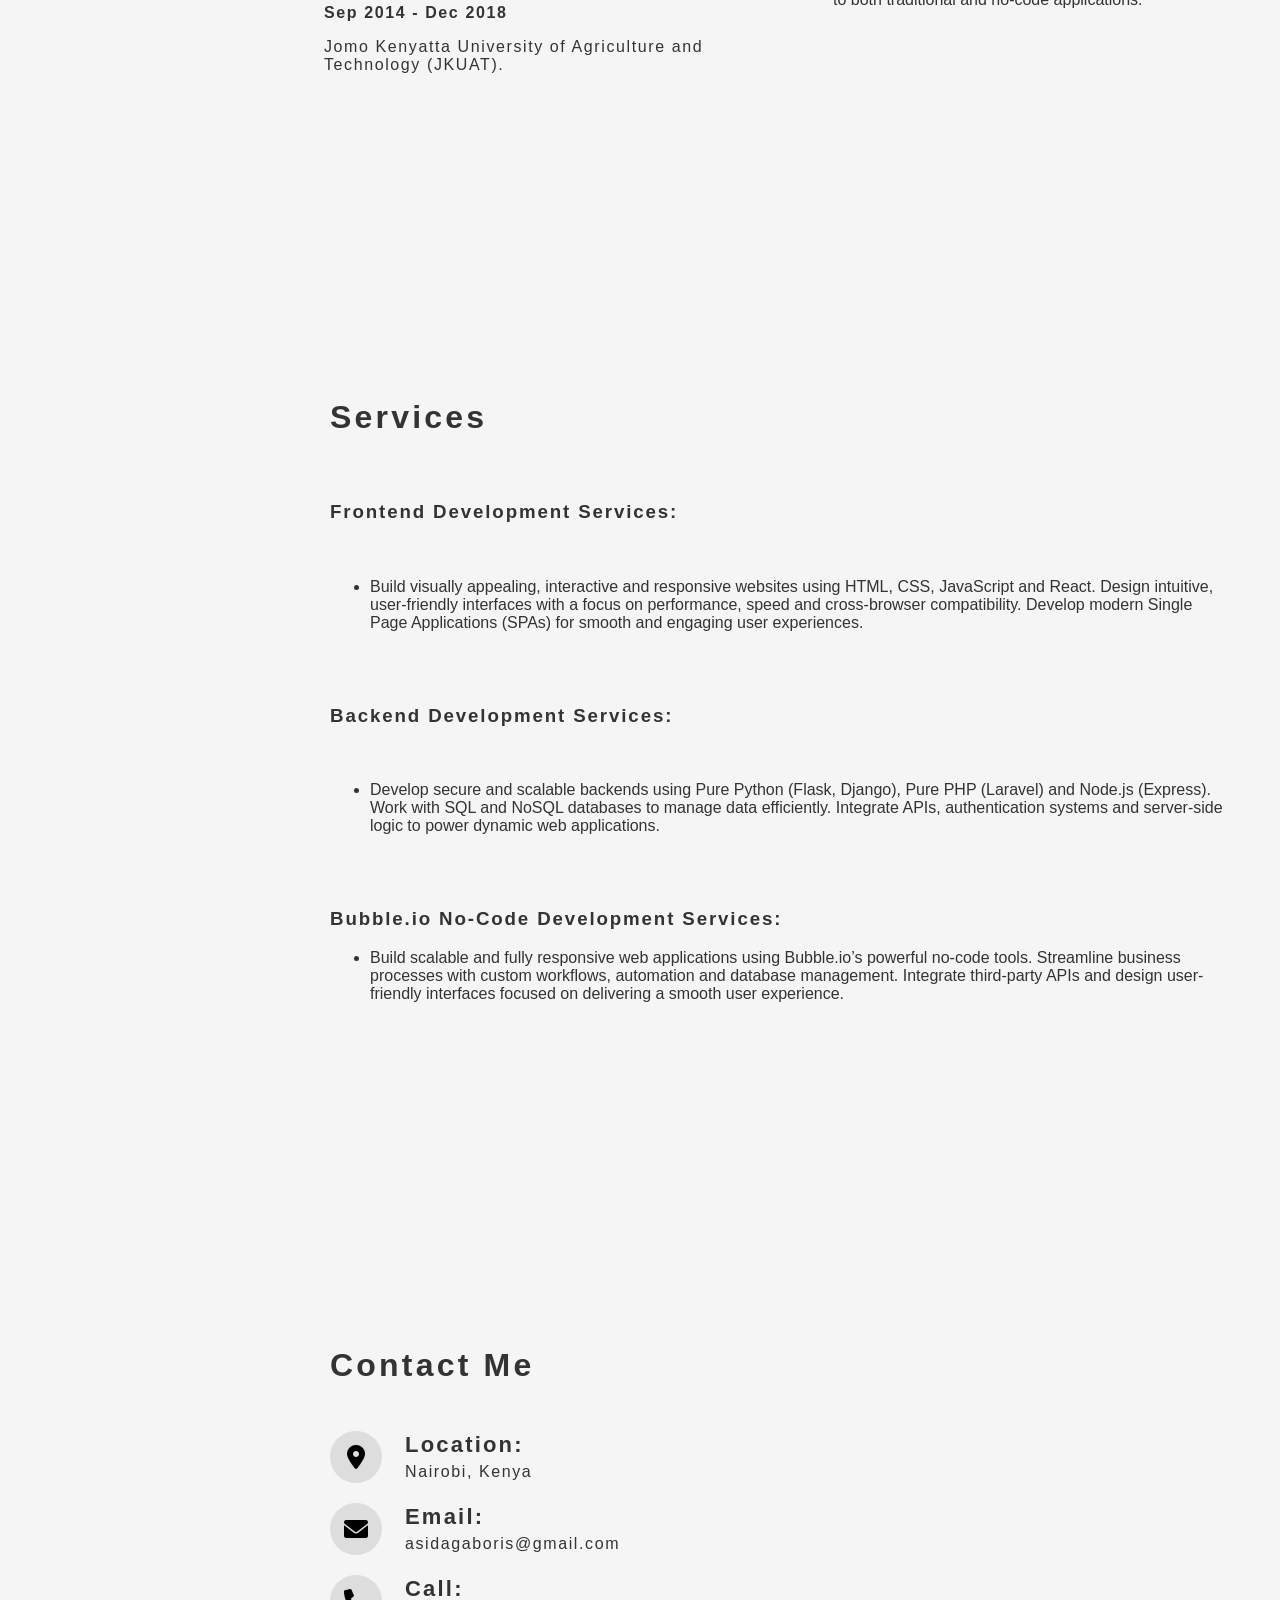
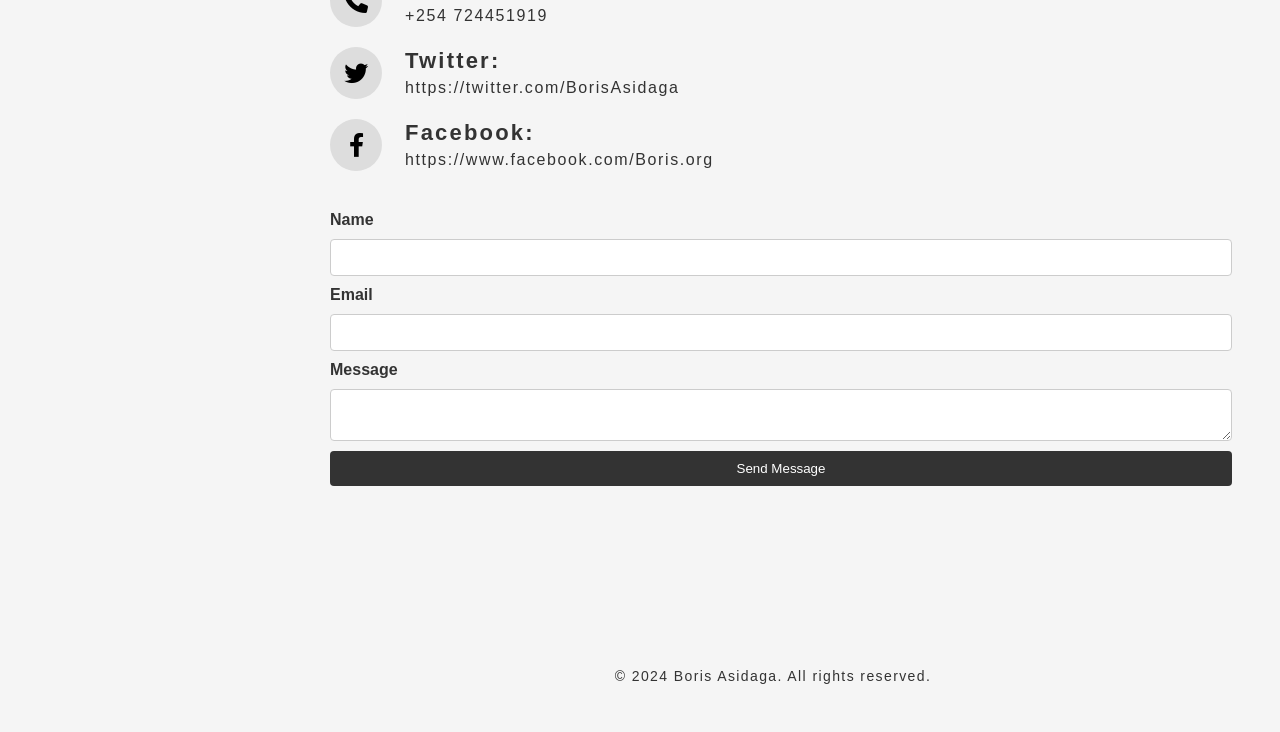
==== commit f0b1d57d: "Update index.html Updated resume" ====
--- a/index.html
+++ b/index.html
@@ -121,7 +121,7 @@
                 <div class="resume-column column-1">
                     <h3>Summary</h3>
                     <h3>BORIS ASIDAGA</h3>
-                    <p>I'm a passionate web developer with a keen eye for detail and a drive for crafting exceptional digital experiences. With 4 years of experience in the industry, I have honed my skills in web development to create seamless, user-centric websites and applications.</p>
+                    <p>I'm a passionate web developer with a keen eye for detail and a drive for crafting exceptional digital experiences. With 7 years of experience in the industry, I have honed my skills in web development to create seamless, user-centric websites and applications.</p>
                     <ul>
                         <li>Nairobi, Kenya</li><br>
                         <li>+(254) 0724451919</li><br>
@@ -251,3 +251,4 @@
 </html>
 
 
+
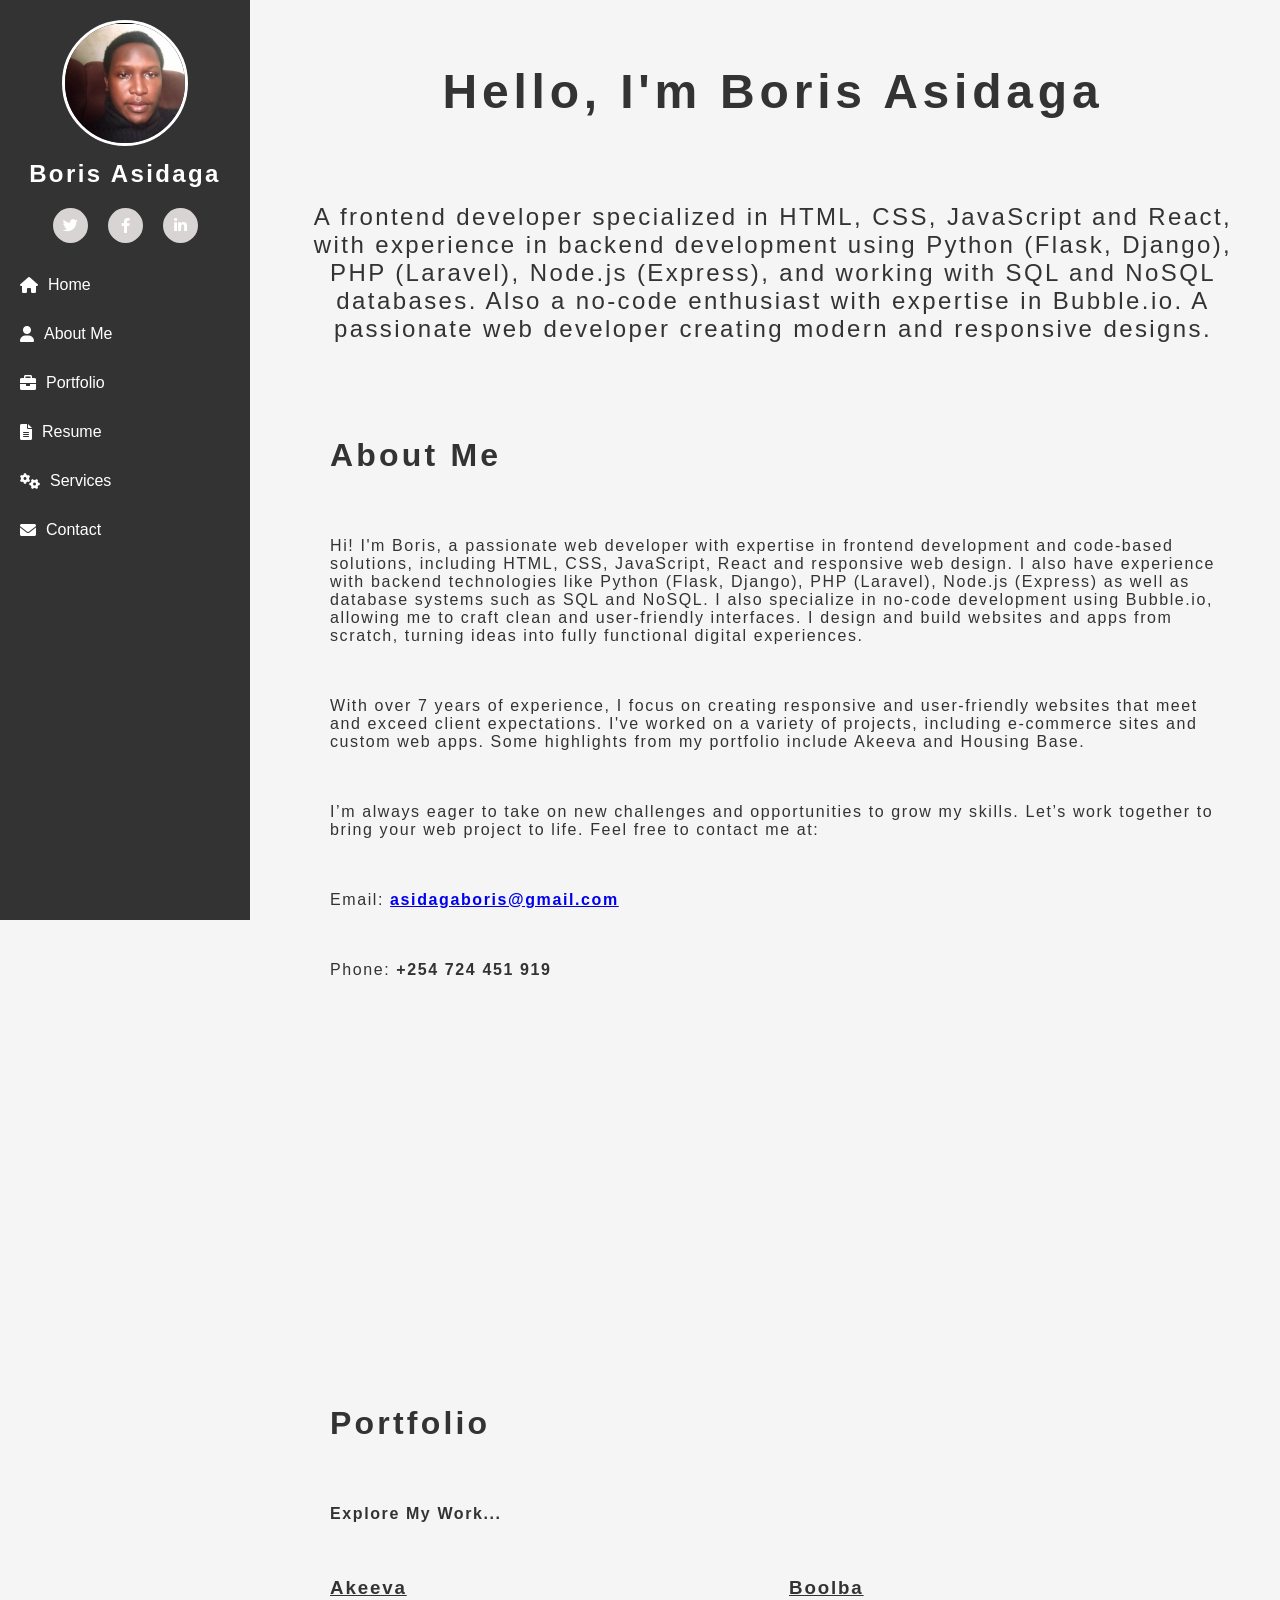
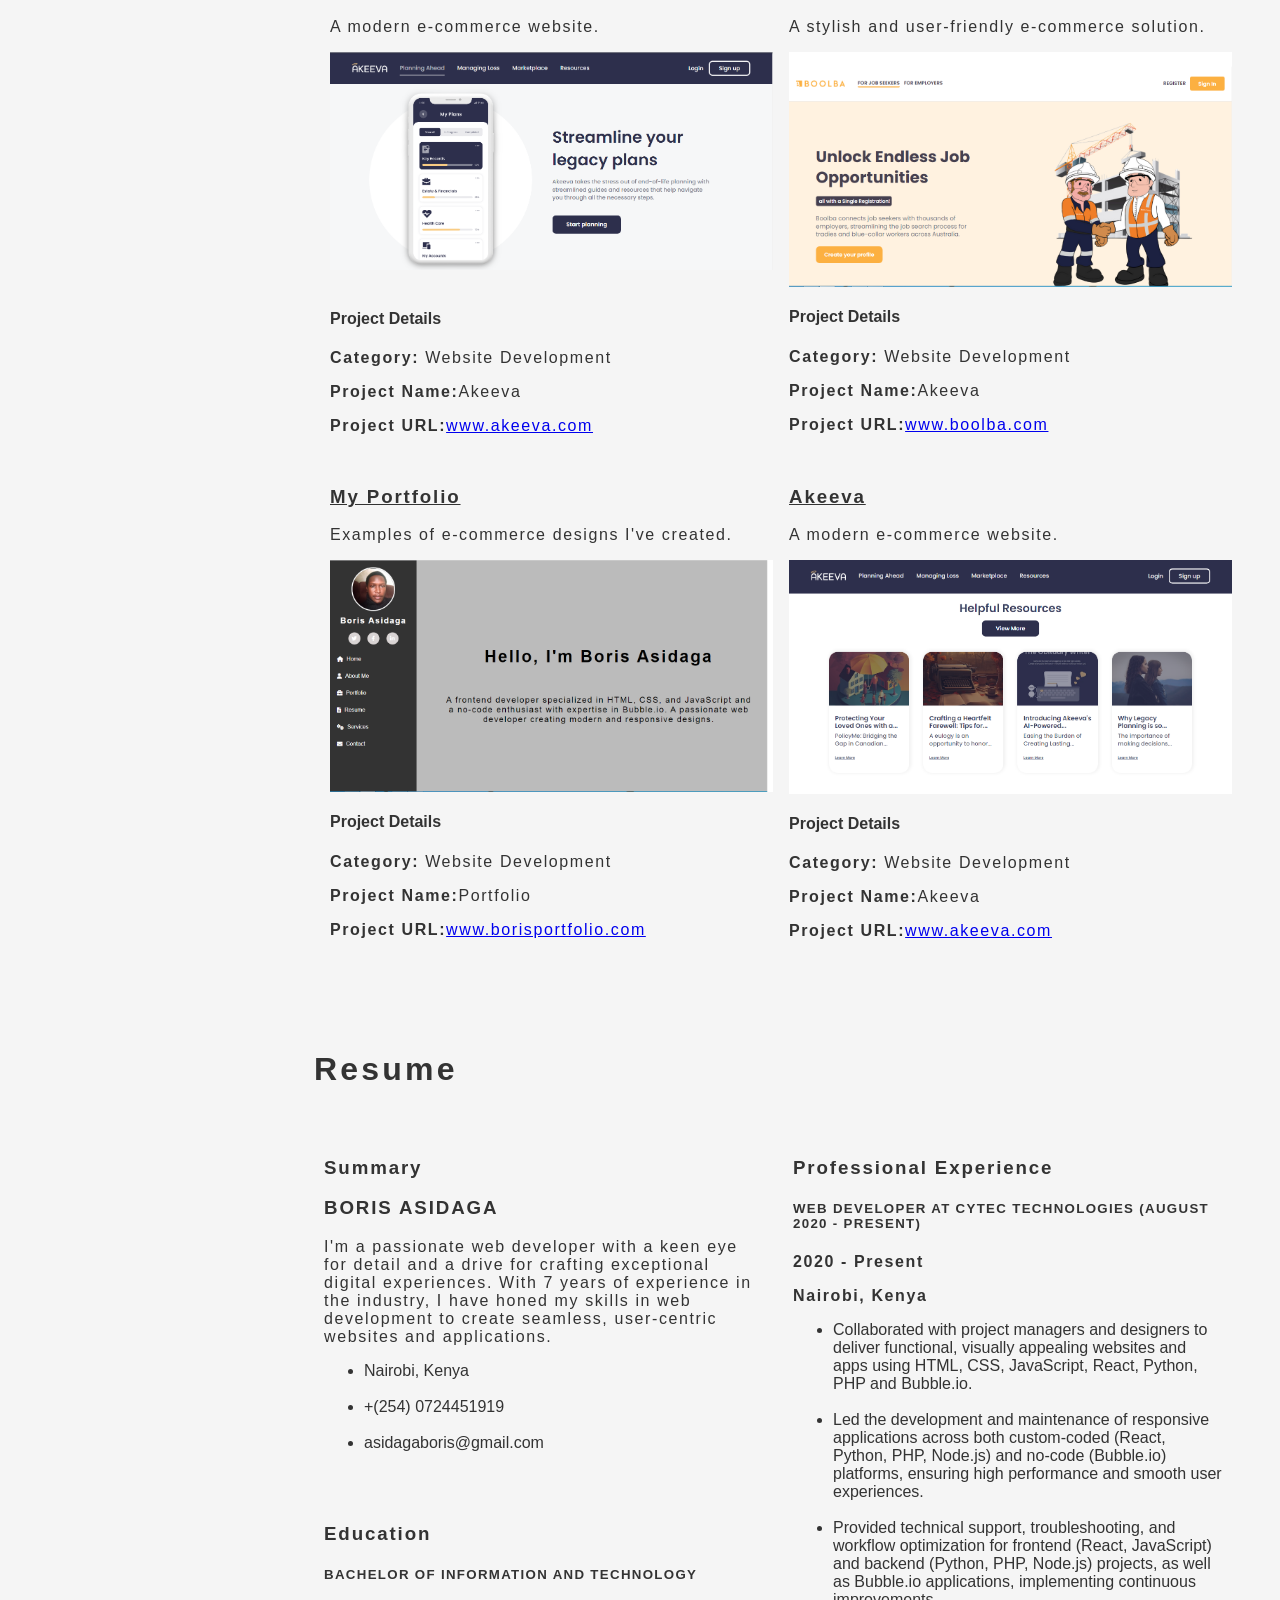
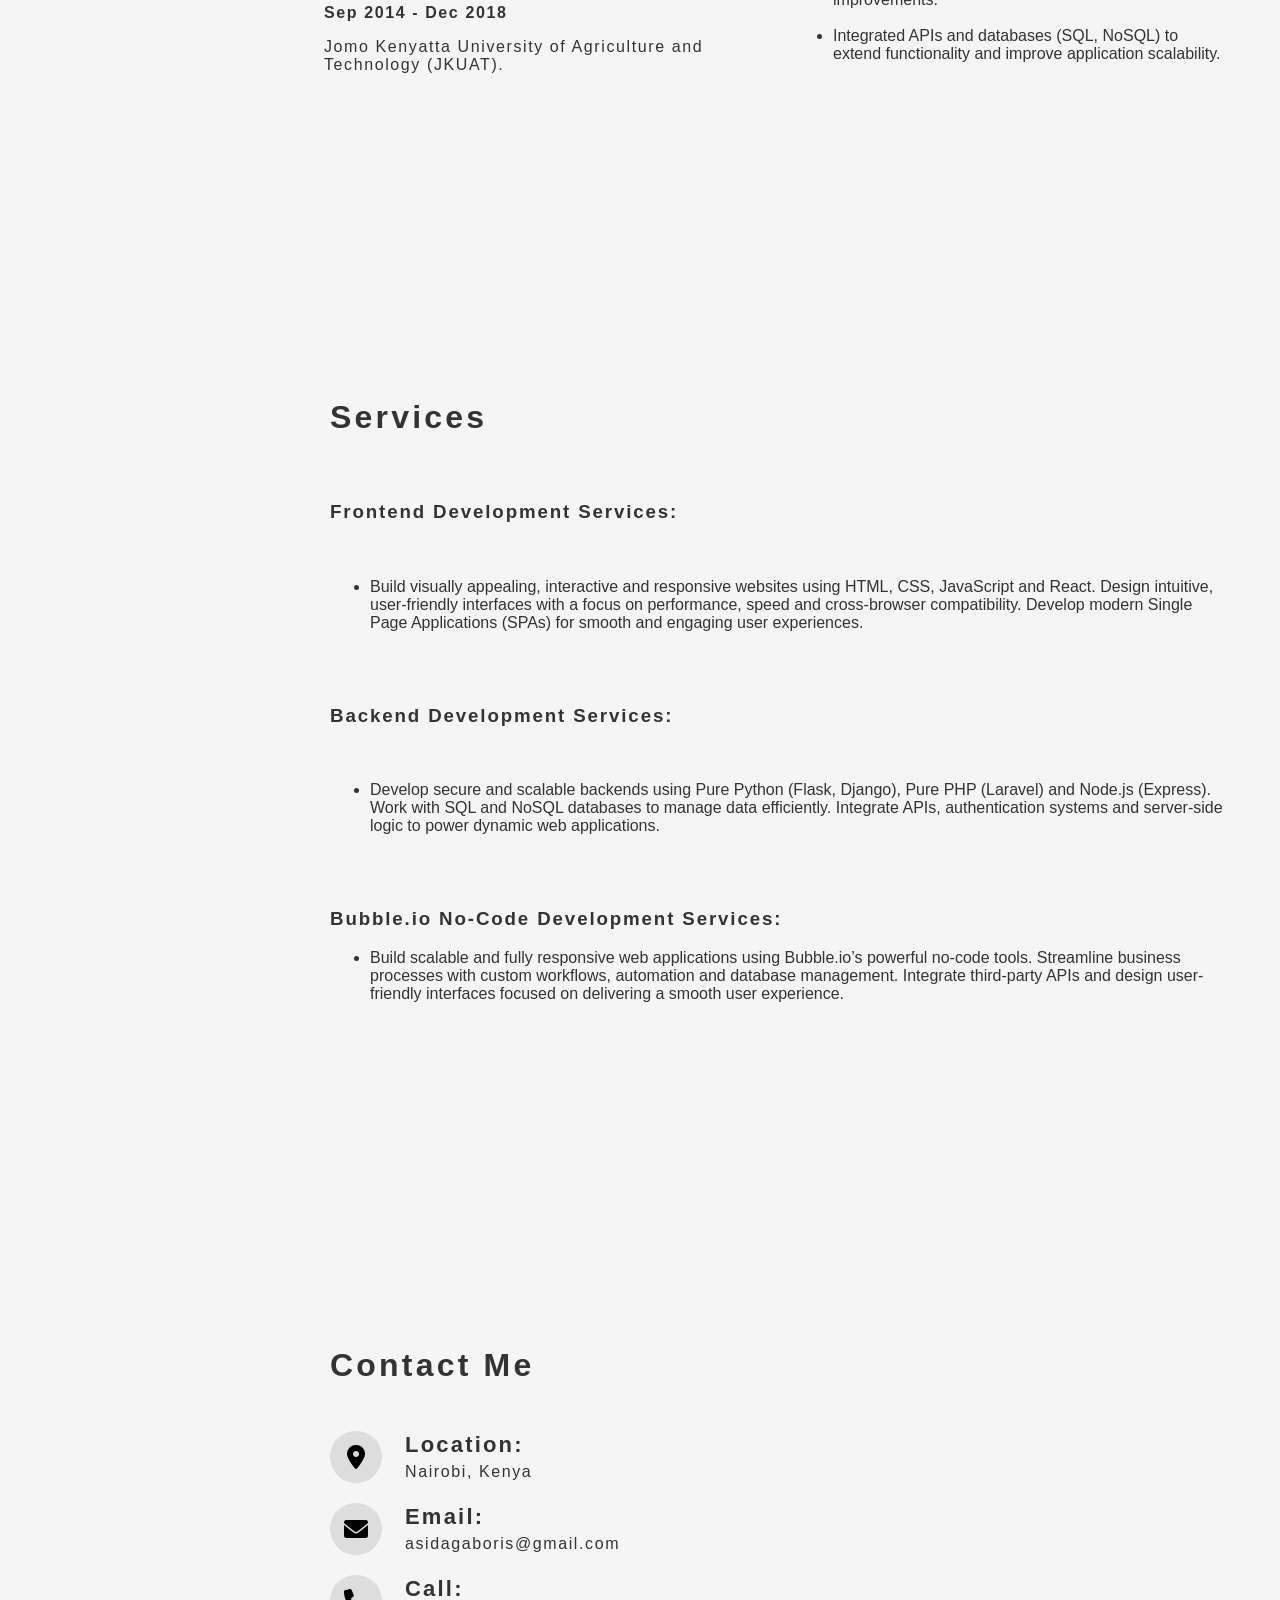
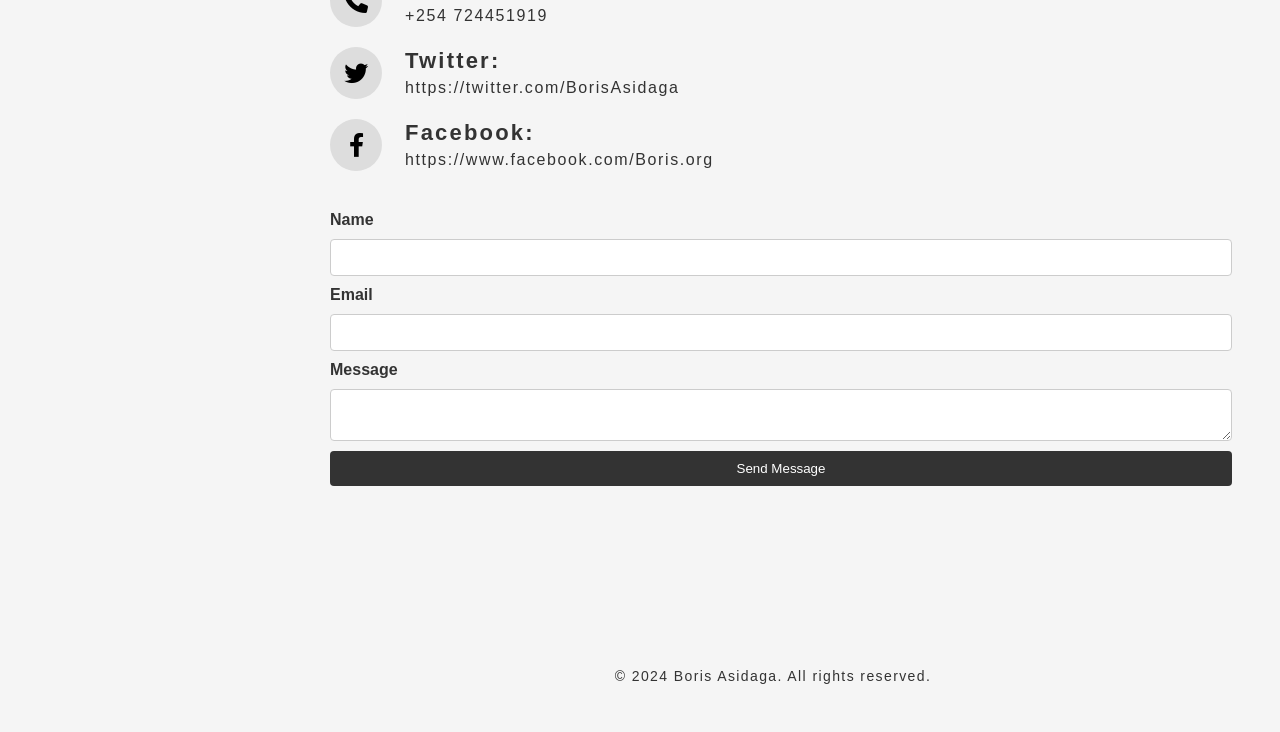
==== commit 075622d9: "Update index.html Add more updates on resume" ====
--- a/index.html
+++ b/index.html
@@ -140,10 +140,10 @@
                     <p><b>2020 - Present</b></p>
                     <p><b>Nairobi, Kenya</b></p>
                     <ul>
-                        <li>Collaborated with project managers and designers to understand client requirements and translate them into visually appealing and functional websites using HTML, CSS, JavaScript, and Bubble.io.</li><br>
-                        <li>Led the development and maintenance of responsive web applications, ensuring high performance across both custom-coded and no-code platforms.</li><br>
-                        <li>Troubleshot and resolved complex frontend and Bubble.io technical issues, optimizing workflows and user experience.</li><br>
-                        <li>Provided ongoing technical support to clients, addressing concerns and implementing improvements to both traditional and no-code applications.</li>
+                        <li>Collaborated with project managers and designers to deliver functional, visually appealing websites and apps using HTML, CSS, JavaScript, React, Python, PHP and Bubble.io.</li><br>
+                        <li>Led the development and maintenance of responsive applications across both custom-coded (React, Python, PHP, Node.js) and no-code (Bubble.io) platforms, ensuring high performance and smooth user experiences.</li><br>
+                        <li>Provided technical support, troubleshooting, and workflow optimization for frontend (React, JavaScript) and backend (Python, PHP, Node.js) projects, as well as Bubble.io applications, implementing continuous improvements.</li><br>
+                        <li>Integrated APIs and databases (SQL, NoSQL) to extend functionality and improve application scalability.</li>
                     </ul>
                 </div>
             </div>
@@ -252,3 +252,4 @@
 
 
 
+
